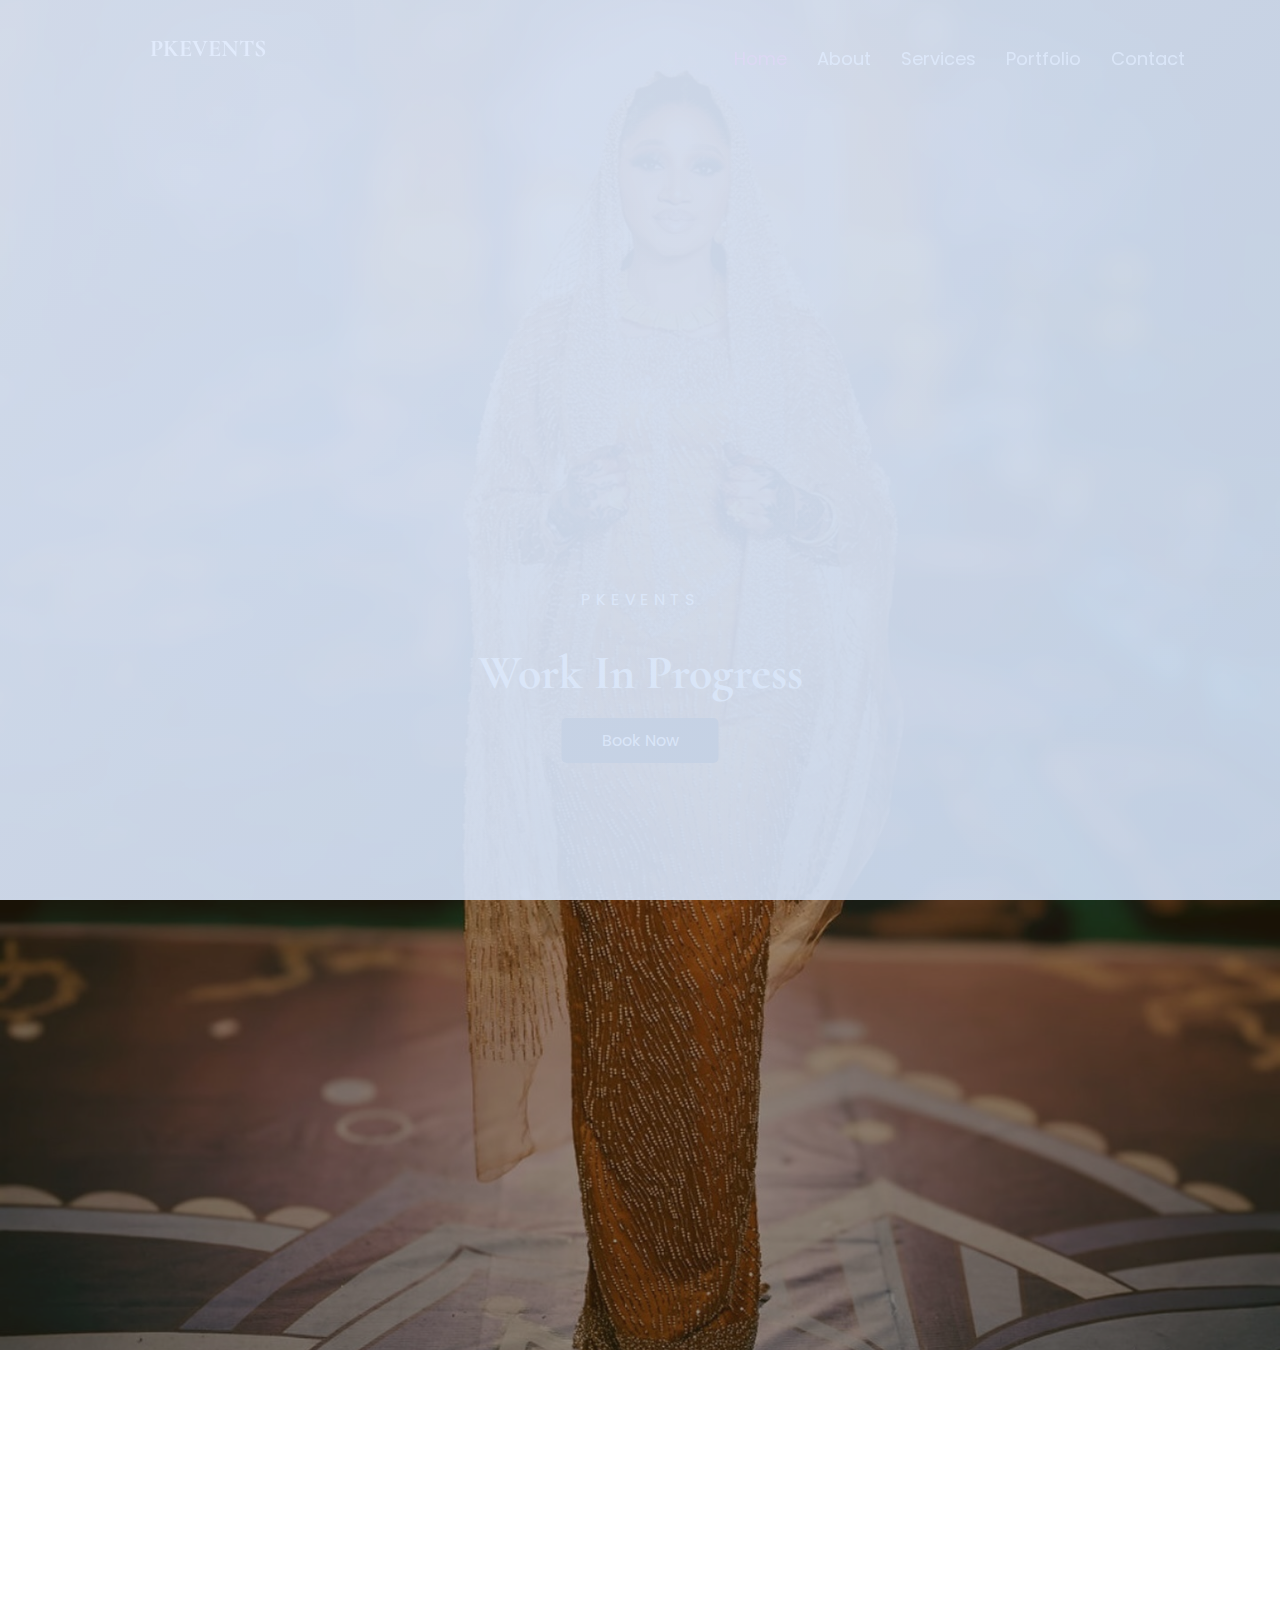
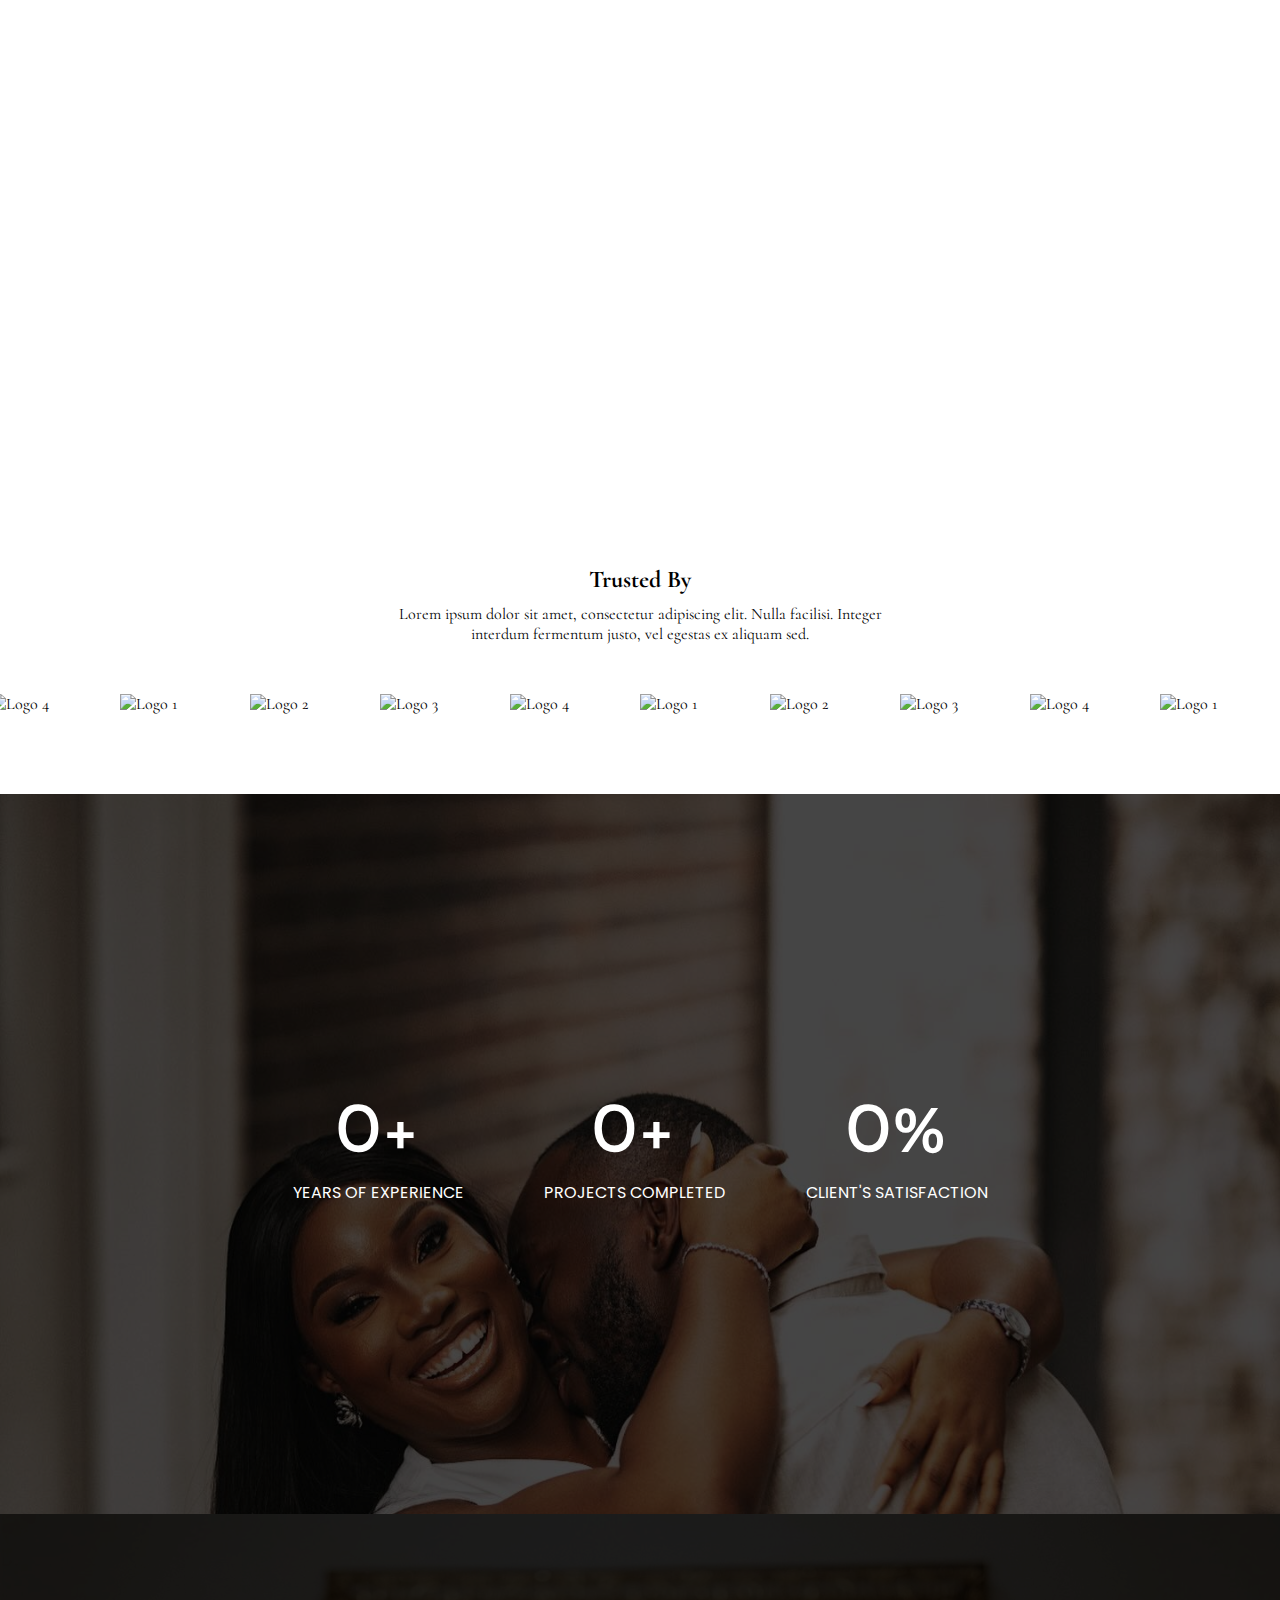
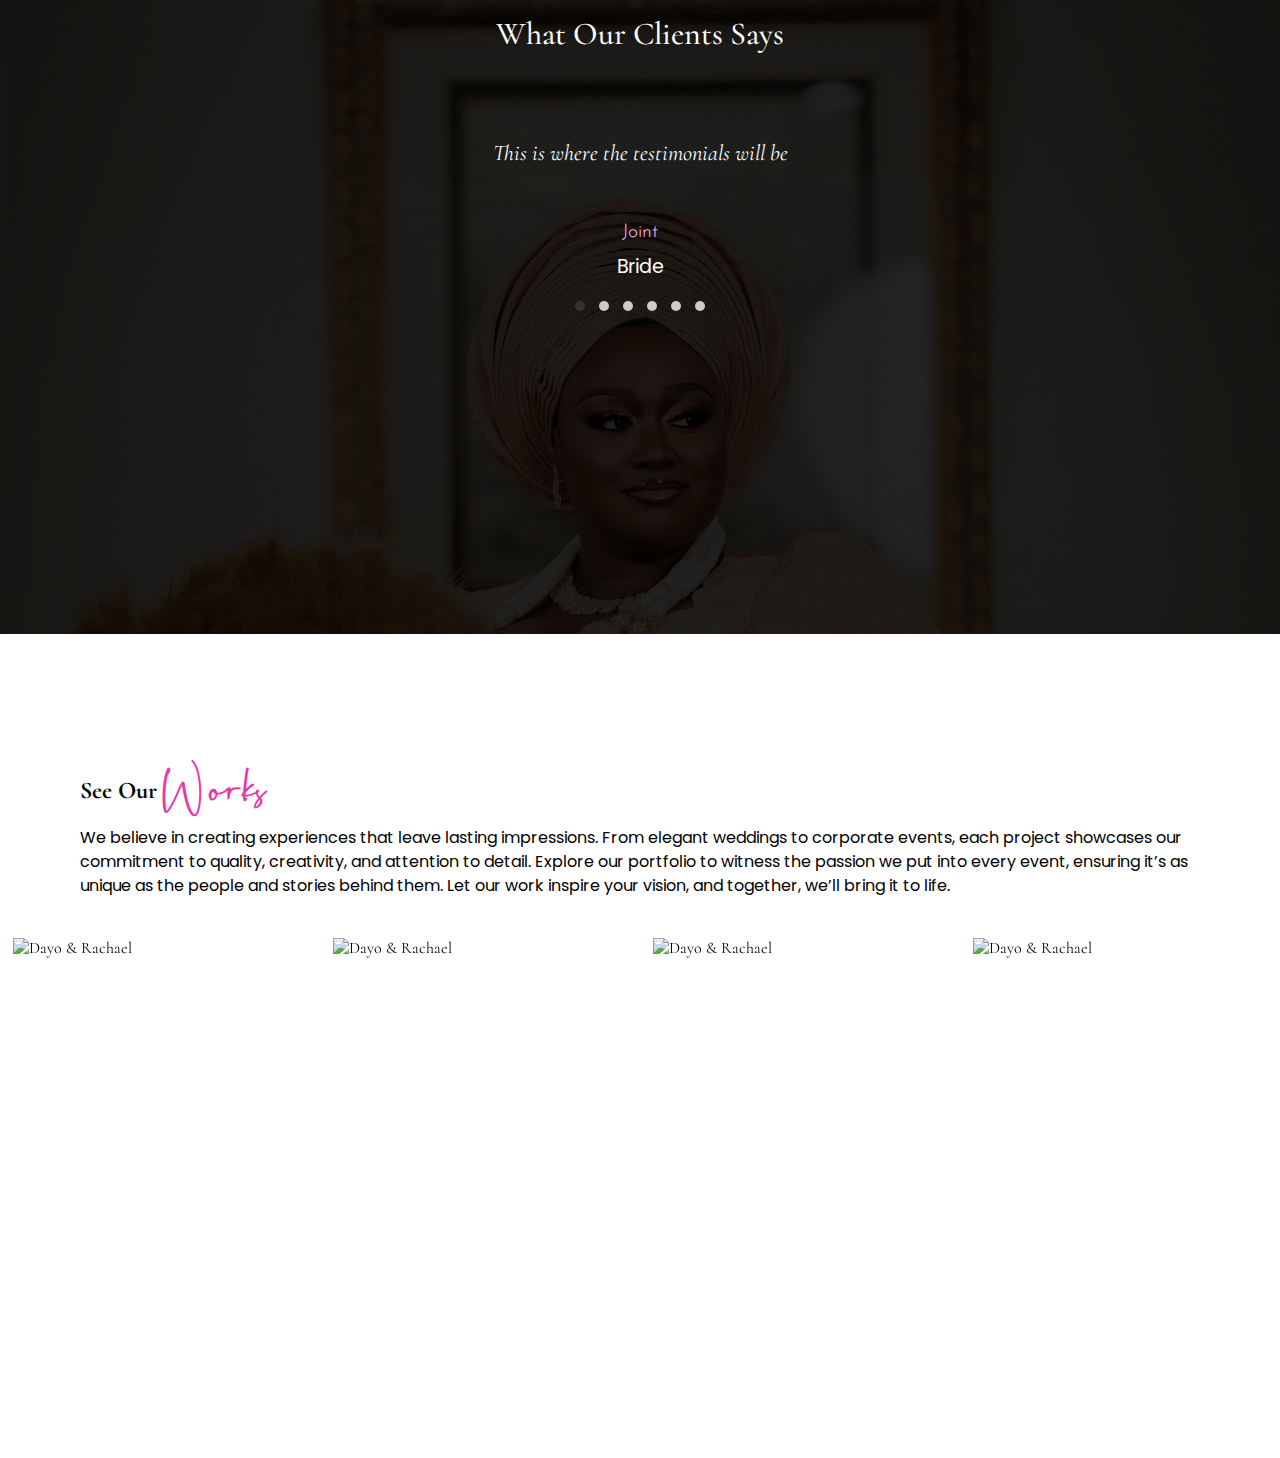
==== index.html @ 5f696a16 "first commit" ====
<!DOCTYPE html>
<html lang="en">
<head>
    <meta charset="UTF-8">
    <meta name="viewport" content="width=device-width, initial-scale=1.0">
    <title>PKEVENTS | CREATING YOUR DREAM EVENTS</title>
    <meta name="description" content="CREATING EXQUISITE EVENTS">


    <link rel="stylesheet" href="https://cdnjs.cloudflare.com/ajax/libs/OwlCarousel2/2.3.4/assets/owl.carousel.min.css" integrity="sha512-tS3S5qG0BlhnQROyJXvNjeEM4UpMXHrQfTGmbQ1gKmelCxlSEBUaxhRBj/EFTzpbP4RVSrpEikbmdJobCvhE3g==" crossorigin="anonymous" referrerpolicy="no-referrer" />
    <link rel="stylesheet" href="https://cdnjs.cloudflare.com/ajax/libs/OwlCarousel2/2.3.4/assets/owl.theme.default.min.css" integrity="sha512-sMXtMNL1zRzolHYKEujM2AqCLUR9F2C4/05cdbxjjLSRvMQIciEPCQZo++nk7go3BtSuK9kfa/s+a4f4i5pLkw==" crossorigin="anonymous" referrerpolicy="no-referrer" />


    <link rel="stylesheet" href="https://themify.me/wp-content/themes/themifyme/css/themify-icons.css">

    <!--==========FavIcon========-->
    <link rel="icon" type="image/x-icon" href="/image/logo.png">

    <!--============Google Fonts================-->

    <link rel="preconnect" href="https://fonts.googleapis.com">
    <link rel="preconnect" href="https://fonts.gstatic.com" crossorigin>

    <link href="https://fonts.googleapis.com/css2?family=Cormorant+Garamond:ital,wght@0,300;0,400;0,500;0,600;0,700;1,300;1,400;1,500;1,600;1,700&display=swap" rel="stylesheet">


    <link href="https://fonts.googleapis.com/css2?family=Raleway:ital,wght@0,100..900;1,100..900&display=swap" rel="stylesheet">

    
    
    <link href="https://fonts.googleapis.com/css2?family=Parisienne&display=swap" rel="stylesheet">
    <!--====================Font Awesome======================-->

    <link rel="stylesheet" href="https://cdnjs.cloudflare.com/ajax/libs/font-awesome/6.1.2/css/all.min.css" 
     integrity="sha512-1sCRPdkRXhBV2PBLUdRb4tMg1w2YPf37qatUFeS7zlBy7jJI8Lf4VHwWfZZfpXtYSLy85pkm9GaYVYMfw5BC1A=="
      crossorigin="anonymous" 
     referrerpolicy="no-referrer" />

     <link rel="stylesheet" href="path/to/font-awesome/css/font-awesome.min.css">

     <link rel="stylesheet" href="https://cdnjs.cloudflare.com/ajax/libs/font-awesome/6.0.0-beta3/css/all.min.css" integrity="sha384-k6RqeWeci5ZR/Lv4MR0sA0FfDOM63cbz6SMjf2PgxGRc5mWut8PjCoanOz3Di0A4" crossorigin="anonymous">

    <!--=====Cascading Style Sheet====-->

     <link rel="stylesheet" href="style.css">

     <link rel="stylesheet" href="css/themify-icons.css">
     <link rel="stylesheet" href="css/plugins.css" />
     <link rel="stylesheet" href="css/font-awesome.min.css">


     <!---------------------CSP--------------------->
     


     <!--=====Media Query====-->

     <link rel="stylesheet" href="mediaquery.css">

    <!--============ Boxicons ===============-->

    <link href='https://unpkg.com/boxicons@2.1.4/css/boxicons.min.css' rel='stylesheet'>
  
    <!------------AOS--------------->
  <link href="https://cdn.jsdelivr.net/npm/aos@2.3.4/dist/aos.css" rel="stylesheet">

  <!-------------------YOUTUBE POPUP---------------------------->


  <link rel="stylesheet" href="YouTubePopUp.css">




</head>
<body>

     <!-- Preloader -->
     <div class="preloader-bg"></div>
     <div id="preloader">
         <div id="preloader-status">
             <div class="preloader-position loader"> <span></span> </div>
         </div>
     </div>


    <header>
        <nav class="navbar">
            <div class="logo">
                <!-- <a href="index.html"><img src="image/logo.png"> -->
                <h4>PKEVENTS</h4></a>
            </div>
            <div class="menu-icon">
                <i class="ti-menu"></i>
            </div>
            <ul class="nav-menu">
                <li><a href="index.html" class="nav-link active">Home</a></li>
                <li><a href="about.html" class="nav-link">About</a></li>
                <li><a href="service.html" class="nav-link">Services</a></li>
                <li><a href="portfolio.html" class="nav-link">Portfolio</a></li>
                <li><a href="book.html" class="nav-link">Contact</a></li>
            </ul>
        </nav>
    </header>


    

    <section id="hero">

        <div class="hero">
            <div class="slide active" style="background-image: url('image/3.jpg');">
              <div class="overlay"></div>
              <div class="content">
                <p class="hero-paragraph fade-in">PKEVENTS</p>
                <h1 class="hero-heading fade-up">Work In Progress</h1>
                
                <a href="book.html" class="cta-button zoom-in">Book Now</a>
              </div>
            </div>
            <div class="slide" style="background-image: url('image/1.jpg');">
              <div class="overlay"></div>
              <div class="content">
                <p class="hero-paragraph fade-in">PKEVENTS</p>
                <h1 class="hero-heading fade-up">Under Development</h1>
                
                <a href="book.html" class="cta-button zoom-in">Book Now</a>
              </div>
            </div>
            <div class="slide" style="background-image: url('image/2.jpg');">
              <div class="overlay"></div>
              <div class="content">
                <p class="hero-paragraph fade-in">PKEVENTS</p>
                <h1 class="hero-heading fade-up">Under Development</h1>
                
                <a href="book.html" class="cta-button zoom-in">Book Now</a>
              </div>
            </div>
        </div>
          

    </section>



    <!-----------------------WELCOME---------------------------->


    <section id="wec">

        <div class="wec0">
            <div class="wec1">
                <h2 data-aos="fade-up">Greetings From <span>PkEvents</span></h2>
                <p data-aos="fade-up" data-aos-delay="200">PKEVENTS is a bespoke event management company in Abuja servicing all the States in Nigeria.
                    We offer a wide variety of services specifically designed to fit each type of event specific needs. We plan corporate events like conferences, business workshops, seminars etc. and social events like funerals, weddings, child dedication, bridal and baby shower, birthday, etc.
                    We offer full service planning, partial planning, and day/month of coordination, vendor outsourcing and management, bridal styling and accessories, and ushering service.
                    PKEVENTS is a brand that specializes in planning events that are classic, on schedule, and within our client's budget.</p>
            </div>
    
            <div class="wec-image">
                <img src="image/6.jpg" alt="image" data-aos="fade-up" data-aos-delay="300">
            </div>
        </div>
    </section>

    <section id="infy">
        
        <div class="infy2">

            <div class="infy3">
                <h2>Trusted By</h2>
                <p data-aos="zoom-in" data-aos-delay="200">Over the years, we've had the privilege of working with a diverse range of clients who trust us to deliver exceptional results.</p>
            </div>

            <div class="infy4" data-aos="zoom-in" data-aos-delay="300">
                <img src="image/logo1.png">
                <!-- <img src="image/logo2.png"> -->
                <img src="image/logo3.png">
                <img src="image/logo4.png">
            </div>


        </div>


    </section>


    <!--------------------INFINITE SCROLLING FOR DESKTOP------------------------->

    <section id="infinite">


        <div class="trust">
            <h2>Trusted By</h2>
            <p>Lorem ipsum dolor sit amet, consectetur adipiscing elit. Nulla facilisi. Integer interdum fermentum justo, vel egestas ex aliquam sed.</p>
            <!-- <p>Over the years, we've had the privilege of working with a diverse range of clients who trust us to deliver exceptional results.</p> -->
        </div>
    
        <div class="logo-container">
            <div class="logos">
              <img src="image/logo1.png" alt="Logo 1">
              <img src="image/logo2.png" alt="Logo 2">
              <img src="image/logo3.png" alt="Logo 3">
              <img src="image/logo4.png" alt="Logo 4">
              
              <!-- Duplicating the logos to create the infinite loop -->
              <img src="image/logo1.png" alt="Logo 1">
              <img src="image/logo2.png" alt="Logo 2">
              <img src="image/logo3.png" alt="Logo 3">
              <img src="image/logo4.png" alt="Logo 4">
    
    
              <img src="image/logo1.png" alt="Logo 1">
              <img src="image/logo2.png" alt="Logo 2">
              <img src="image/logo3.png" alt="Logo 3">
              <img src="image/logo4.png" alt="Logo 4">
    
              <img src="image/logo1.png" alt="Logo 1">
              <img src="image/logo2.png" alt="Logo 2">
              <img src="image/logo3.png" alt="Logo 3">
              <img src="image/logo4.png" alt="Logo 4">


              <img src="image/logo1.png" alt="Logo 1">
              <img src="image/logo2.png" alt="Logo 2">
              <img src="image/logo3.png" alt="Logo 3">
              <img src="image/logo4.png" alt="Logo 4">

              <img src="image/logo1.png" alt="Logo 1">
              <img src="image/logo2.png" alt="Logo 2">
              <img src="image/logo3.png" alt="Logo 3">
              <img src="image/logo4.png" alt="Logo 4">


              <img src="image/logo1.png" alt="Logo 1">
              <img src="image/logo2.png" alt="Logo 2">
              <img src="image/logo3.png" alt="Logo 3">
              <img src="image/logo4.png" alt="Logo 4">

              <img src="image/logo1.png" alt="Logo 1">
              <img src="image/logo2.png" alt="Logo 2">
              <img src="image/logo3.png" alt="Logo 3">
              <img src="image/logo4.png" alt="Logo 4">

              <img src="image/logo1.png" alt="Logo 1">
              <img src="image/logo2.png" alt="Logo 2">
              <img src="image/logo3.png" alt="Logo 3">
              <img src="image/logo4.png" alt="Logo 4">

              <img src="image/logo1.png" alt="Logo 1">
              <img src="image/logo2.png" alt="Logo 2">
              <img src="image/logo3.png" alt="Logo 3">
              <img src="image/logo4.png" alt="Logo 4">

              <img src="image/logo1.png" alt="Logo 1">
              <img src="image/logo2.png" alt="Logo 2">
              <img src="image/logo3.png" alt="Logo 3">
              <img src="image/logo4.png" alt="Logo 4">

              <img src="image/logo1.png" alt="Logo 1">
              <img src="image/logo2.png" alt="Logo 2">
              <img src="image/logo3.png" alt="Logo 3">
              <img src="image/logo4.png" alt="Logo 4">

              <img src="image/logo1.png" alt="Logo 1">
              <img src="image/logo2.png" alt="Logo 2">
              <img src="image/logo3.png" alt="Logo 3">
              <img src="image/logo4.png" alt="Logo 4">

              <img src="image/logo1.png" alt="Logo 1">
              <img src="image/logo2.png" alt="Logo 2">
              <img src="image/logo3.png" alt="Logo 3">
              <img src="image/logo4.png" alt="Logo 4">

              <img src="image/logo1.png" alt="Logo 1">
              <img src="image/logo2.png" alt="Logo 2">
              <img src="image/logo3.png" alt="Logo 3">
              <img src="image/logo4.png" alt="Logo 4">

              <img src="image/logo1.png" alt="Logo 1">
              <img src="image/logo2.png" alt="Logo 2">
              <img src="image/logo3.png" alt="Logo 3">
              <img src="image/logo4.png" alt="Logo 4">
            </div>
        </div>
    



    </section>
    <!------------------------------SATISFACTION-------------------------------------->

     <section id="satis">

        <div class="expt">
            
            <h1 data-aos="fade-up" data-aos-delay="100">We've earned a strong reputation for delivering excellence and reliability</h1>

            <div class="c-client">
                <div class="client-content">
                    <h3 id="client-count">0+</h3>
                    <p>YEARS OF EXPERIENCE</p>
                </div>
                <div class="client-content">
                    <h3 id="satisfaction-count">0+</h3>
                    <p>PROJECTS COMPLETED</p>
                </div>


                <div class="client-content">
                    <h3 id="satisfaction-coun">0%</h3>
                    <p>CLIENT'S SATISFACTION</p>
                </div>
            </div>
            
        </div>

    </section>


    <!--------------------------------OUR SERVICES------------------------------->

<!-- 
    <section id="svc" class="background-section">
        <div class="background-overlay"></div> 
        <div class="svc0">
    
            <div class="svc1">
                <div class="svc2">
                    <h2>Explore Our <span>Services</span></h2>
                </div>
                <p>At PKEVENTS, we’re all about making your event truly yours. Whether it's an intimate get-together or a big celebration, we focus on the details that matter to you. Our team works closely with you to bring your ideas to life, ensuring everything comes together just the way you imagined.</p>
            </div>
    
           
    
            <div class="sc">
    
                <div class="sc2" data-aos="fade-up" data-aos-delay="100">
                    <h2>Events Planning</h2>
                    <p>Our Event Planning service ensures your special occasions are seamless and unforgettable. From venue selection to decor and catering, we handle every detail with care. Let us bring your vision to life, so you can enjoy your event while we manage everything flawlessly.</p>
                    <div class="ruler"></div>
                    <a href="book.html"><button>Book Now</button></a>
                </div>



                <div class="sc2" data-aos="fade-up" data-aos-delay="200">
                    <h2>Wedding Co-ordination</h2>
                    <p>With our Wedding Coordination service, your big day will unfold effortlessly, just as you’ve envisioned it. From organizing timelines to managing vendors and ensuring every detail is in place, we take care of everything behind the scenes. You can simply enjoy the magic of your celebration, knowing we’re here to make it all run smoothly.</p>
                    <div class="ruler"></div>
                    <a href="book.html"><button>Book Now</button></a>
                </div>


                <div class="sc2" data-aos="fade-up" data-aos-delay="300">
                    <h2>Events Consultancy</h2>
                    <p>Our Events Consultancy service is designed to guide you through every step of planning with expert advice and creative solutions. Whether you need help refining your ideas or managing logistics, we offer personalized support to ensure your event reflects your vision perfectly. Let us handle the details while you focus on enjoying the journey.</p>
                    <div class="ruler"></div>
                    <a href="book.html"><button>Book Now</button></a>
                </div>



                <div class="sc2" data-aos="fade-up" data-aos-delay="400">
                    <h2>Co-operate Events</h2>
                    <p>Our Co-orporate Events service is tailored to deliver professional and memorable experiences. Whether it’s a conference, product launch, or company retreat, we manage everything from logistics to execution with precision. Let us help you create an event that not only impresses but also strengthens your brand and leaves a lasting impact on your audience.</p>
                    <div class="ruler"></div>
                    <a href="book.html"><button>Book Now</button></a>
                </div>
    
            </div>
    
        </div>
    </section> -->


    <!----------------------------------TESTIMONIA------------------------------------>

    <section id="testi">

        <div class="testimonial-section">
            <h2>What Our Clients Says</h2>
            <div class="testimonial-container">
                <div class="testimonial">
                    <p>This is where the testimonials will be</p>
                    <h4>Joint</h4>
                    <h5>Bride</h5>

                </div>
                <div class="testimonial">
                    <p>PkEvents Testimonial Will Be Here 22</p>
                    <h4>Forever</h4>
                    <h5>Bride</h5>
                </div>
                <div class="testimonial">
                    <p>PkEvents Testimonial Will Be Hereeeeeeeeeeeee </p>
                    <h4>Mr Ray</h4>
                    <h5>Client</h5>
                </div>
                <div class="testimonial">
                    <p>PkEvents Testimonial Will Be Here </p>
                    <h4>#TheDaniels</h4>
                    <h5>Bride</h5>
                </div>
                
            </div>
            <div class="testimonial-dots">
                <!-- Dots for navigation -->
                <span class="dot"></span>
                <span class="dot"></span>
                <span class="dot"></span>
                <span class="dot"></span>
                <span class="dot"></span>
                <span class="dot"></span>
            </div>
        </div>

    </section>


    <!------------------------SEE OUR WORK---------------------------->

    <div class="see-our-work">

        <div class="see-text">

            <h2>See Our <span style="font-family: custom, cursive; color: var(--purple);">Works</span></h2>
            <p style="font-family: var(--font-2); line-height: 1.5em; font-weight: 400; margin-bottom: 20px;">We believe in creating experiences that leave lasting impressions. From elegant weddings to corporate events, each project showcases our commitment to quality, creativity, and attention to detail. Explore our portfolio to witness the passion we put into every event, ensuring it’s as unique as the people and stories behind them. Let our work inspire your vision, and together, we’ll bring it to life.</p>

        </div>

        <div class="sow">

            <div class="work-card">
                <div class="work-card-inner">
                    <div class="work-card-front">
                        <img src="image/0.jpg" alt="Dayo & Rachael" />
                    </div>
                    <div class="work-card-back">
                        <h3>Faith & Victor</h3>
                        <p>Type: Wedding</p>
                        <p>Events Planner: PKEVENTS</p>
                        <a href="#">Click To View</a>
                    </div>
                </div>
            </div>
    
    
            <div class="work-card">
                <div class="work-card-inner">
                    <div class="work-card-front">
                        <img src="image/9.jpg" alt="Dayo & Rachael" />
                    </div>
                    <div class="work-card-back">
                        <h3>BRYAN AND SARAH</h3>
                        <p>Type: Coperate Event</p>
                        <p>Events Planner: PKEVENTS</p>
                        <a href="#">Click To View</a>
                    </div>
                </div>
            </div>
    
    
            <div class="work-card">
                <div class="work-card-inner">
                    <div class="work-card-front">
                        <img src="image/10.jpg" alt="Dayo & Rachael" />
                    </div>
                    <div class="work-card-back">
                        <h3>Seminar</h3>
                        <p>Type: Coperate Events</p>
                        <p>Events Planner: PKEVENTS</p>
                        <a href="#">Click To View</a>
                    </div>
                </div>
            </div>
    
    
    
            <div class="work-card">
                <div class="work-card-inner">
                    <div class="work-card-front">
                        <img src="image/11.jpg" alt="Dayo & Rachael" />
                    </div>
                    <div class="work-card-back">
                        <h3>Frank and Michael</h3>
                        <p>Type: Wedding</p>
                        <p>Events Planner: PKEVENTS</p>
                        <a href="#">Click To View</a>
                    </div>
                </div>
            </div>


        </div>
    </div>



    <!------------------------FOOOTER------------------>
    

    <!-- <footer class="footer-section">
        <div class="container">
            <div class="footer-cta pt-5 pb-5">
                <div class="row">
                    <div class="col-xl-4 col-md-4 mb-30">
                        <div class="single-cta">
                            <i class="fas fa-map-marker-alt"></i>
                            <div class="cta-text">
                                <h4>Find us</h4>
                                <span>16 Ibesikpo Street,Abuja, Nigeria.</span>
                            </div>
                        </div>
                    </div>
                    <div class="col-xl-4 col-md-4 mb-30">
                        <div class="single-cta">
                            <i class="fas fa-phone"></i>
                            <div class="cta-text">
                                <h4>Call us</h4>
                                <span>081 6075 4493</span>
                            </div>
                        </div>
                    </div>
                    <div class="col-xl-4 col-md-4 mb-30">
                        <div class="single-cta">
                            <i class="far fa-envelope-open"></i>
                            <div class="cta-text">
                                <h4>Mail us</h4>
                                <span>PKEVENTS10@gmail.com</span>
                            </div>
                        </div>
                    </div>
                </div>
            </div>
            <div class="footer-content pt-5 pb-5">
                <div class="row">
                    <div class="col-xl-4 col-lg-4 mb-50">
                        <div class="footer-widget">
                            <div class="footer-logo">
                                <a href="index.html"><img src="image/logo.png" class="img-fluid" alt="logo"></a>
                            </div>
                            <div class="footer-text">
                                <p>PKEVENTS is an event planning company located in the heart of Abuja, Our goal is to create a lasting and memorable experience for all events.</p>
                            </div>
                            <div class="footer-social-icon">
                                <span>Follow us</span>
                                <a href="https://web.facebook.com/eventzplug/about/?paipv=0&eav=AfYDmyXG3iDHaQCHQPQgJGpD9OFKwocmtVaE1_wZzXCqQkbcbUXfXtDyyXnaFEkW-II&_rdc=1&_rdr"><i class="fab fa-facebook-f facebook-bg"></i></a>
                                <a href="https://www.instagram.com/PKEVENTS/"><i class="fa-brands fa-instagram twitter-bg"></i></a>
                                
                            </div>
                        </div>
                    </div>
                    <div class="col-xl-4 col-lg-4 col-md-6 mb-30">
                        <div class="footer-widget">
                            <div class="footer-widget-heading">
                                <h3>Useful Links</h3>
                            </div>
                            <ul>
                                <li><a href="index.html">Home</a></li>
                                <li><a href="about.html">About</a></li>
                                <li><a href="service.html">Services</a></li>
                                <li><a href="portfolio.html">Portfolio</a></li>
                                <li><a href="book.html#contact">Contact</a></li>
                                <li><a href="book.html">Book Now</a></li>
                                
                            </ul>
                        </div>
                    </div>
                    <div class="col-xl-4 col-lg-4 col-md-6 mb-51">
                        <div class="footer-widget">
                            <div class="footer-widget-heading">
                                <h3>Subscribe</h3>
                            </div>
                            <div class="footer-text mb-25">
                                <p>Want to stay updated on events budget? Kindly signup</p>
                            </div>
                            <div class="subscribe-form">
                                <form id="subscribeForm">
                                    <input type="email" id="email" placeholder="Email Address" required>
                                    <button type="submit"><i class="fab fa-telegram-plane"></i></button>
                                </form>
                                <div id="successMessage" style="display:none; color: var(--lpurple); margin-top: 10px;">Thanks For Subscribing!</div>
                            </div>
                        </div>
                    </div>
                </div>
            </div>
        </div>
        <div class="copyright-area">
            <div class="container">
                <div class="row">
                    <div class="col-xl-6 col-lg-6 text-center text-lg-left">
                        <div class="copyright-text">
                            <p>Copyright &copy; 2018, All Right Reserved <a href="https://bezalelco.xyz">Bezalel Co</a></p>
                        </div>
                    </div>
                    
                </div>
            </div>
        </div>
    </footer>
     -->

    <!------------------------------JAVASCRIPT------------------------------->

    
    <script src="https://code.jquery.com/jquery-3.6.0.min.js"></script>
    <script src="https://cdnjs.cloudflare.com/ajax/libs/jquery/3.7.1/jquery.min.js" integrity="sha512-v2CJ7UaYy4JwqLDIrZUI/4hqeoQieOmAZNXBeQyjo21dadnwR+8ZaIJVT8EE2iyI61OV8e6M8PP2/4hpQINQ/g==" crossorigin="anonymous" referrerpolicy="no-referrer"></script>

    <script src="https://cdnjs.cloudflare.com/ajax/libs/OwlCarousel2/2.3.4/owl.carousel.min.js" integrity="sha512-bPs7Ae6pVvhOSiIcyUClR7/q2OAsRiovw4vAkX+zJbw3ShAeeqezq50RIIcIURq7Oa20rW2n2q+fyXBNcU9lrw==" crossorigin="anonymous" referrerpolicy="no-referrer"></script>
    

    
    
    <script src="script.js"></script>
    <script src="YouTubePopUp.js"></script>

    <script src="https://cdn.jsdelivr.net/npm/aos@2.3.4/dist/aos.js"></script>


    <script>
        AOS.init({
            duration: 1000,
            once: true,
        });
    </script>

    
</body>
</html>
---- style.css ----
@import url('https://fonts.googleapis.com/css2?family=Cormorant:ital,wght@0,300..700;1,300..700&display=swap');
@import url('https://fonts.googleapis.com/css2?family=Josefin+Sans:ital,wght@0,100..700;1,100..700&display=swap');
@import url('https://fonts.googleapis.com/css2?family=Poppins:ital,wght@0,100;0,200;0,300;0,400;0,500;0,600;0,700;0,800;0,900;1,100;1,200;1,300;1,400;1,500;1,600;1,700;1,800;1,900&display=swap');





@font-face {
    font-family: 'custom';
    src: url(font/Dantina.ttf) format('truetype');
}


/* @font-face {
    font-family: 'FontAwesome';
    src: url(font/fontawesome-webfont.eot?v=4.7.0);
    src: url(font/fontawesome-webfont.eot?#iefix&v=4.7.0) format('embedded-opentype'),url('../fonts/fontawesome-webfont.woff2?v=4.7.0') format('woff2'),url('../fonts/fontawesome-webfont.woff?v=4.7.0') format('woff'),url('../fonts/fontawesome-webfont.ttf?v=4.7.0') format('truetype'),url('../fonts/fontawesome-webfont.svg?v=4.7.0#fontawesomeregular') format('svg');
    font-weight: normal;
    font-style: normal
} */




*{
    margin: 0;
    padding: 0;
    box-sizing: border-box;
    font-family: "Cormorant", serif;
}


:root {
    --gold-color:#bd8e36;
    --yellow:#fac11a;
    --purple: #e937ab;
    --lightgold-color:#fdf9f2;
    --red-color: #e42826;
    --lpurple:#fdc0ff;
    --white-color: white;
    --fade-out:rgb(85, 85, 85);
    --dark-main-color:#160e0d;
    --font-1:"Cormorant", serif;
    --font-2: "Poppins", sans-serif;
    --font-3: "Josefin Sans", sans-serif;
    
}


/*==================LOADER===========*/

/* ======= New Modern Preloader ======= */
.preloader-bg,
#preloader {
    position: fixed;
    width: 100%;
    height: 100%;
    background: linear-gradient(135deg, #e0eafc, #cfdef3); /* Light gradient for subtle backdrop */
    z-index: 999999;
    display: flex;
    justify-content: center;
    align-items: center; /* Center loader */
}

.loader {
    position: relative;
    width: 80px;
    height: 80px;
    border: 3px solid transparent; /* Hollow center */
    border-top: 3px solid #3498db; /* Blue top for spin effect */
    border-right: 3px solid #e74c3c; /* Red right for dual color effect */
    border-radius: 50%;
    animation: rotate 1.2s linear infinite; /* Smooth spinning */
}

/* Pulsing effect around loader */
.loader::before {
    content: '';
    position: absolute;
    top: -20px;
    left: -20px;
    width: 120px;
    height: 120px;
    border: 2px solid rgba(52, 152, 219, 0.5); /* Pulsing outer ring */
    border-radius: 50%;
    opacity: 0;
    animation: pulse 1.5s ease-in-out infinite;
}

/* Rotation Animation */
@keyframes rotate {
    0% {
        transform: rotate(0deg);
    }
    100% {
        transform: rotate(360deg); /* Full clockwise rotation */
    }
}

/* Pulsing Animation */
@keyframes pulse {
    0% {
        opacity: 0;
        transform: scale(1);
    }
    50% {
        opacity: 1;
        transform: scale(1.2);
    }
    100% {
        opacity: 0;
        transform: scale(1.4); /* Fades out while growing */
    }
}





/* body {
  overflow: hidden;
} */

/*============HEADER===========*/


header {
    position: fixed;
    width: 100%;
    top: 0;
    z-index: 1000;
}

.navbar {
    display: flex;
    justify-content: space-between;
    align-items: center;
    padding: 15px 30px;
    background: transparent;
    transition: background 0.3s ease;
}

.logo img {
    height: 80px;
    position: relative;
    right: 30px;
}

.logo {
    display: flex;
    flex-direction: row;
    position: relative;
}

.logo h4 {
    position: absolute;
    left: 0px;
    top: -15px;
    font-size: 1.5em;
    color: var(--white-color);
}

.menu-icon {
    cursor: pointer;
    color: white;
    font-size: 24px;
}

.nav-menu {
    list-style: none;
    display: none;
    text-align: left;
    background: white;
    position: absolute;
    top: 100px;
    right: 0;
    width: 100%;
    padding: 20px;
    transition: 0.3s ease-in-out;
}

.nav-menu.open {
    display: flex;
    flex-direction: column;
}

.nav-menu li {
    position: relative;
}

.nav-link {
    color: black;
    text-decoration: none;
    font-size: 18px;
    padding: 10px 20px;
    display: block;
    transition: color 0.3s;
}

.nav-link.active {
    color: var(--purple);
}

.nav-link:hover {
    color: #ffcbfa;
}



/*----------------------STYLE FOR HERO----------*/



#hero {
    position: relative;
    height: 100vh;
    overflow: hidden;
}

.hero {
    position: relative;
    height: 100%;
    overflow: hidden;
}

.slide {
    position: absolute;
    top: 0;
    left: 0;
    width: 100%;
    height: 100%;
    background-size: cover;
    background-position: center;
    opacity: 1;
    transition: opacity 0.7s ease-in-out;
}

.slide.active {
    z-index: 2;
}

.slide.previous {
    z-index: 1;
}

.slide.sliding-down {
    animation: slideRight 0.7s ease-in-out;
}

.overlay {
    position: absolute;
    top: 0;
    left: 0;
    width: 100%;
    height: 100%;
    background-color: rgba(50, 35, 12, 0.5);
}

.content {
    position: absolute;
    top: 50%;
    left: 50%;
    transform: translate(-50%, -50%);
    text-align: center;
    color: white;
    z-index: 3;
    opacity: 1;
    transition: opacity 0.5s ease-in-out;
}

.content a {
  font-family: var(--font-2);
}

.hero-heading {
    font-size: 3rem;
    margin-bottom: 1rem;
    opacity: 0;
    transform: translateY(20px);
    transition: opacity 0.5s ease, transform 0.5s ease;
}

 .hero-paragraph {
    font-size: 1rem;
    margin-bottom: 2rem;
    opacity: 0;
    transition: opacity 0.5s ease;
    font-family: var(--font-2);
    letter-spacing: 0.31em;
}


.cta-button {
    display: inline-block;
    padding: 10px 40px;
    background-color: var(--dark-main-color);
    color: white;
    text-decoration: none;
    border-radius: 5px;
    border: none;
    font-size: 1rem;
    opacity: 0;
    transform: scale(0.8);
    transition: opacity 0.5s ease, transform 0.5s ease;
}

@keyframes slideRight {
    from {
        transform: translateX(-100%);
    }
    to {
        transform: translateX(0);
    }
}

.fade-up {
    opacity: 1;
    transform: translateX(0);
}

.fade-in {
    opacity: 1;
}

.zoom-in {
    opacity: 1;
    transform: scale(1);
}


/* Hide the content when slide is not active */
.slide:not(.active) .content {
opacity: 0;
transform: translateX(20px);
}

.slide.active .content {
opacity: 1;
}



/*-----------------WELCOME---------*/

#wec {
    margin-top: 80px;
    margin-bottom: 50px;
    justify-content: center;
    text-align: center;
    overflow: hidden;
  }
  
  .wec0 {
    display: flex;
    flex-direction: column;
    padding-left: 20px;
    padding-right: 20px;
  }
  
  .wec1 h2 {
    margin-bottom: 30px;
    font-size: 1.7em;
    font-weight: 500;
    color: #160e0d;
  }
  
  .wec1 h2 span {
    font-family: custom, cursive;
    color: var(--purple);
  }
  
  .wec1 p {
    line-height: 1.8em;
    font-size: 0.9em;
    font-weight: 300;
    font-family: var(--font-2);
    margin-bottom: 30px;
  }
  
  .wec-image {
    width: 100%;
    height: 40vh;
  }
  
  .wec-image img {
    width: 100%;
  }


  /*==================INFY FOR MOBILE=========*/

  #infy {
    display: flex;
    margin-top: 100px;
    align-items: center;
    align-content: center;
    overflow: hidden;
    justify-content: center;
    text-align: center;
  }

  .infy4 {
    display: grid;
    grid-template-columns: repeat(3, 1fr);
    height: auto;
    justify-content: center;
    align-items: center;
    gap: 40px;
    align-content: center;
    justify-items: center;
    padding-left: 20px;
    padding-right: 20px;
    
  }

  .infy4 img {
    width: 80px;
    height: auto;
  }

  .infy3 h2 {
    font-size: 2em;
    margin-bottom: 30px;
    font-weight: 900;
  }

  .infy2 {
    padding-left: 25px;
    padding-right: 25px;
  }

  .infy3 p {
    font-family: var(--font-2);
    line-height: 30px;
    margin-bottom: 30px;
    padding-left: 10px;
    padding-right: 10px;
  }


  




  /*---------------------INFINITE SCROLLING DESKTOP-----------*/



  #infinite {
    display: none;
  }

  
.logo-container {
    width: 100%;
    overflow: hidden;
    display: flex;
    justify-content: center;
    align-items: center;
    /* background-color: #f8f8f8; */
  }
  
 
  .logos {
    display: flex;
    justify-content: flex-start;
    align-items: center;
    animation: scroll-left 20s linear infinite;
  }
  
  .logos img {
    width: 100px;
    height: auto;
    margin-right: 30px;
  }
  
  /* Keyframes for the scrolling effect */
  @keyframes scroll-left {
    0% {
      transform: translateX(0);
    }
    100% {
      transform: translateX(-50%);
    }
  }
  



  /*-------------------SATISFACTION-----------------*/


#satis {
    background-image: url(image/8.jpg);
    width: 100%;
    background-size: cover;
    background-repeat: no-repeat;
    object-fit: cover;
    overflow: hidden;
    height: 100vh;
    background-color: #080808bd;
    background-blend-mode: overlay;
    opacity: 1;
    margin-top: 80px;
    display: flex;
    flex-direction: column;
    
}


.expt {
    padding-left: 25px;
    padding-right: 25px;
    margin-top: 70px;
    display: flex;
    flex-direction: column;
    text-align: center;
    gap: 40px;
}

.expt h6 {
    color: var(--gold-color);
    font-size: 1em;
    font-weight: 500;
}

.expt h1 {
    font-family: var(--font-2);
    color: var(--white-color);
    font-size: 1.4em;
    font-weight: 500;
}

.expt span {
    color: var(--gold-color);
    font-family: var(--font-2);
    text-decoration: underline;
}


.client-content h3 {
    margin-bottom: 10px;
    color: var(--white-color);
    font-size: 4em;
    font-weight: 400;
    font-family: var(--font-3);
}

.client-content p {
    color: var(--white-color);
    margin-bottom: 20px;
    font-family: var(--font-2);
}

.c-client {
    margin-top: 40px;
}


/* ======STYLE FOR SERVICES RENDERED======= */


/* #svc {
    margin-top: 90px;
    overflow: hidden;
    background-image: url(image/2.jpg);
    height: auto;
    opacity: 0;
    position: relative;
    
    
}



.svc0 {
    padding-left: 25px;
    padding-right: 25px;
    z-index: 1;
    position: relative;
} */


.background-section {
    position: relative;
    height: auto; /* Adjust height as needed */
    background-image: url(image/2.jpg); /* Set your background image */
    background-size: cover;
    background-position: center;
    display: flex;
    justify-content: center;
    align-items: center;
    
}

.background-overlay {
    position: absolute;
    top: 0;
    left: 0;
    right: 0;
    bottom: 0;
    background-color: rgba(255, 255, 255, 0.719); /* Adjust the opacity and color here */
    z-index: 1; /* Ensure it sits between the background and content */
}

.svc0 {
    position: relative;
    z-index: 2; /* Ensures content is above the overlay */
    color: var(--dark-main-color); /* Style the content */
    padding: 20px;
    text-align: center;
}

.svc1 {
    display: flex;
    flex-direction: column;
    gap: 30px;
    text-align: center;
}

.svc2 h5 {
    font-family: var(--font-1);
    color: var(--purple);
    margin-bottom: 15px;
    font-weight: 500;
    
}

.svc2 h2 {
    font-weight: bold;
    font-size: 1.9em;
    font-family: var(--font-1);
    color: var(--purplecolor);

}

.svc2 span {
    font-family: custom, cursive;
    position: relative;
    /* bottom: 25px; */
    color: var(--purple);
}

.svc1 p {
    line-height: 30px;
    margin-bottom: 40px;
    color: var(--dark-main-color);
    font-family: var(--font-2);
}

.sc {
    display: flex;
    flex-direction: column;
    gap: 20px;
    margin-bottom: 30px;
}

.sc2 {
    background-color: white;
    text-align: left;
    padding-top: 20px;
    padding-bottom: 20px;
    padding-left: 20px;
    padding-right: 20px;
    margin-left: 10px;
    margin-right: 10px;
    margin-bottom: 20px;
}

.sc2 h2 {
    margin-bottom: 20px;
    color: var(--purple);
}

.sc2 p {
    color: var(--dark-main-color);
    line-height: 1.5em;
}


.sc2 button {
    border: none;
    background-color: var(--purple);
    padding: 15px 30px;
    color: var(--white-color);
    font-size: 1em;
}





.ruler {
    margin-bottom: 20px;
    margin-top: 20px;
    height: 1px;
    background-color: var(--dark-main-color);
}



/*============================TESTIMONIAL SECTION==============================*/


#testi {
    background-image: url(image/5.jpg);
    width: 100%;
    background-size: cover;
    background-repeat: no-repeat;
    object-fit: cover;
    overflow: hidden;
    height: 80vh;
    background-color: #080808e8;
    background-blend-mode: overlay;
    opacity: 1;
    margin-top: 0px;
    /* display: flex;
    flex-direction: column; */
    
}


.testimonial-section {
    position: relative;
    overflow: hidden;
    width: 100%;
    color: var(--white-color);
    text-align: center;
    margin-top: 100px;
    
}

.testimonial-section h2 {
    margin-bottom: 80px;
    padding-left: 25px;
    padding-right: 25px;
    font-weight: 500;
}

.testimonial-section i {
    font-style: normal;
    text-decoration: underline;
    color: var(--lpurple);
}

.testimonial-container {
    display: flex;
    transition: transform 0.5s ease-in-out;
    
}

.testimonial {
    min-width: 100%;
    box-sizing: border-box;
    padding-left: 25px;
    padding-right: 25px;
}

.testimonial p {
    font-style: italic;
    font-weight: 400;
    line-height: 1.8em;
    margin-bottom: 50px;
}

.testimonial h4 {
    font-family: var(--font-3);
    font-weight: 300;
    font-size: 1.2em;
    margin-bottom: 10px;
    color: var(--lpurple);
}

.testimonial h5 {
    font-family: var(--font-2);
    font-weight: 400;
    font-size: 0.9em;
}

.testimonial-dots {
    display: none; /* Hidden on mobile */
    position: absolute;
    bottom: 10px;
    width: 100%;
    text-align: center;
}

.dot {
    display: inline-block;
    width: 10px;
    height: 10px;
    margin: 5px;
    background-color: #ccc;
    border-radius: 50%;
    cursor: pointer;
}

.dot.active {
    background-color: #333; /* Active dot color */
}



/*=================SEE OUR WORK===============*/



.see-our-work {
    display: flex;
    justify-content: center;
    align-items: center;
    flex-wrap: wrap;
    gap: 20px; 
    padding: 20px;
    margin-bottom: 50px;
    overflow: hidden;
}

.sow {
    display: flex;
    flex-direction: column;
    gap: 20px;

}

.work-card {
    padding-left: 20px;
    padding-right: 20px;
    perspective: 1000px; /* Creates 3D space for flip effect */
}

.work-card-inner {
    position: relative;
    width: 340px; 
    height: 400px; 
    transform-style: preserve-3d;
    transition: transform 0.6s ease-in-out;
}

.work-card:hover .work-card-inner {
    transform: rotateY(180deg); /* Rotate on hover */
}

/* Front of the card */
.work-card-front,
.work-card-back {
    position: absolute;
    width: 100%;
    height: 100%;
    backface-visibility: hidden; /* Hides the back when the front is visible */
    border-radius: 0px;
    overflow: hidden;
}

.work-card-front img {
    width: 100%;
    height: 100%;
    object-fit: cover; 
    border-radius: 0px; 
}

/* Back of the card */
.work-card-back {
    background-color: var(--purple); 
    color: white;
    display: flex;
    flex-direction: column;
    justify-content: center;
    align-items: center;
    transform: rotateY(180deg); 
    padding: 20px;
}

.work-card-back h3,
.work-card-back p,
.work-card-back a {
    margin-bottom: 20px; /* Space between each content block */
}

.work-card-back a {
    text-decoration: none;
    background-color: var(--white-color);
    padding: 10px 20px;
    border-radius: 5px;
    color: var(--purple);
    font-weight: bold;
    transition: background-color 0.3s ease;
}

.work-card-back h3 {
    font-family: custom, cursive;
}

.work-card-back p {
    font-size: 1.2em;
    font-family: var(--font-2);
}

.work-card-back a:hover {
    background-color: #d1c4e9; /* Hover effect for the link */
}

.see-text {
    padding-left: 10px;
    margin-top: 50px;
    padding-right: 10px;
}



/*-=====================FOOTER==============*/


ul {
    margin: 0px;
    padding: 0px;
}
.footer-section {
  background: var(--dark-main-color);
  position: relative;
}
.footer-cta {
  border-bottom: 1px solid #373636;
  padding-top: 30px;
  padding-left: 30px;
  padding-right: 30px;
}
.single-cta i {
  color: var(--purple);
  font-size: 30px;
  float: left;
  margin-top: 8px;
}
.cta-text {
  padding-left: 15px;
  display: inline-block;
}
.cta-text h4 {
  color: #fff;
  font-size: 20px;
  font-weight: 600;
  margin-bottom: 2px;
}
.cta-text span {
  color: var(--white-color);
  font-size: 15px;
}
.footer-content {
  position: relative;
  z-index: 2;
  padding-left: 30px;
  padding-right: 30px;
}
.footer-pattern img {
  position: absolute;
  top: 0;
  left: 0;
  height: 330px;
  background-size: cover;
  background-position: 100% 100%;
}
.footer-logo {
  margin-bottom: 0px;
  position: relative;
  left: -55px;
}
.footer-logo img {
    max-width: 200px;
    
}
.footer-text p {
  margin-bottom: 14px;
  font-size: 0.8em;
    color: var(--white-color);
    font-family: var(--font-2);
    font-weight: 400;
  line-height: 28px;
}
.footer-social-icon span {
  color: #fff;
  display: block;
  font-size: 20px;
  font-weight: 700;
  font-family: 'Poppins', sans-serif;
  margin-bottom: 20px;
}
.footer-social-icon a {
  color: #fff;
  font-size: 16px;
  margin-right: 15px;
}
.footer-social-icon i {
  height: 40px;
  width: 40px;
  text-align: center;
  line-height: 38px;
  border-radius: 50%;
}
.facebook-bg{
  background: #3B5998;
}
.twitter-bg{
  background: #55ACEE;
}
.google-bg{
  background: #DD4B39;
}
.footer-widget-heading h3 {
  color: #fff;
  font-size: 20px;
  font-weight: 600;
  margin-bottom: 40px;
  position: relative;
}
.footer-widget-heading h3::before {
  content: "";
  position: absolute;
  left: 0;
  bottom: -15px;
  height: 2px;
  width: 50px;
  background: var(--purple);
}
.footer-widget ul li {
  display: inline-block;
  float: left;
  width: 50%;
  margin-bottom: 12px;
}
.footer-widget ul li a:hover{
  color: var(--purple);
}
.footer-widget ul li a {
  color: var(--lpurple);
  text-transform: capitalize;
}
.subscribe-form {
  position: relative;
  overflow: hidden;
}
.subscribe-form input {
  width: 100%;
  padding: 14px 28px;
  background: #2E2E2E;
  border: 1px solid #2E2E2E;
  color: #fff;
}
.subscribe-form button {
    position: absolute;
    right: 0;
    background: var(--purple);
    padding: 13px 20px;
    border: 1px solid var(--purple);
    top: 0;
}
.subscribe-form button i {
  color: #fff;
  font-size: 22px;
  transform: rotate(-6deg);
}
.copyright-area{
  background: var(--dark-main-color);
  padding: 25px 0;
  padding-left: 30px;
}
.copyright-text p {
  margin: 0;
  font-size: 14px;
  color: var(--lpurple);
}
.copyright-text p a{
  color: var(--white-color);
}
.footer-menu li {
  display: inline-block;
  margin-left: 20px;
}
.footer-menu li:hover a{
  color: var(--purple);
}
.footer-menu li a {
  font-size: 14px;
  color: var(--lpurple);
}

.row {
    display: flex;
    flex-direction: column;
    gap: 20px;
    margin-bottom: 20px;
}
---- css/themify-icons.css ----
@font-face {
	font-family: 'themify';
	src:url('../fonts/themify.eot?-fvbane');
	src:url('../fonts/themify.eot?#iefix-fvbane') format('embedded-opentype'),
		url('../fonts/themify.woff?-fvbane') format('woff'),
		url('../fonts/themify.ttf?-fvbane') format('truetype'),
		url('../fonts/themify.svg?-fvbane#themify') format('svg');
	font-weight: normal;
	font-style: normal;
}

[class^="ti-"], [class*=" ti-"] {
	font-family: 'themify';
	speak: none;
	font-style: normal;
	font-weight: normal;
	font-variant: normal;
	text-transform: none;
	line-height: 1;

	/* Better Font Rendering =========== */
	-webkit-font-smoothing: antialiased;
	-moz-osx-font-smoothing: grayscale;
}

.ti-wand:before {
	content: "\e600";
}
.ti-volume:before {
	content: "\e601";
}
.ti-user:before {
	content: "\e602";
}
.ti-unlock:before {
	content: "\e603";
}
.ti-unlink:before {
	content: "\e604";
}
.ti-trash:before {
	content: "\e605";
}
.ti-thought:before {
	content: "\e606";
}
.ti-target:before {
	content: "\e607";
}
.ti-tag:before {
	content: "\e608";
}
.ti-tablet:before {
	content: "\e609";
}
.ti-star:before {
	content: "\e60a";
}
.ti-spray:before {
	content: "\e60b";
}
.ti-signal:before {
	content: "\e60c";
}
.ti-shopping-cart:before {
	content: "\e60d";
}
.ti-shopping-cart-full:before {
	content: "\e60e";
}
.ti-settings:before {
	content: "\e60f";
}
.ti-search:before {
	content: "\e610";
}
.ti-zoom-in:before {
	content: "\e611";
}
.ti-zoom-out:before {
	content: "\e612";
}
.ti-cut:before {
	content: "\e613";
}
.ti-ruler:before {
	content: "\e614";
}
.ti-ruler-pencil:before {
	content: "\e615";
}
.ti-ruler-alt:before {
	content: "\e616";
}
.ti-bookmark:before {
	content: "\e617";
}
.ti-bookmark-alt:before {
	content: "\e618";
}
.ti-reload:before {
	content: "\e619";
}
.ti-plus:before {
	content: "\e61a";
}
.ti-pin:before {
	content: "\e61b";
}
.ti-pencil:before {
	content: "\e61c";
}
.ti-pencil-alt:before {
	content: "\e61d";
}
.ti-paint-roller:before {
	content: "\e61e";
}
.ti-paint-bucket:before {
	content: "\e61f";
}
.ti-na:before {
	content: "\e620";
}
.ti-mobile:before {
	content: "\e621";
}
.ti-minus:before {
	content: "\e622";
}
.ti-medall:before {
	content: "\e623";
}
.ti-medall-alt:before {
	content: "\e624";
}
.ti-marker:before {
	content: "\e625";
}
.ti-marker-alt:before {
	content: "\e626";
}
.ti-arrow-up:before {
	content: "\e627";
}
.ti-arrow-right:before {
	content: "\e628";
}
.ti-arrow-left:before {
	content: "\e629";
}
.ti-arrow-down:before {
	content: "\e62a";
}
.ti-lock:before {
	content: "\e62b";
}
.ti-location-arrow:before {
	content: "\e62c";
}
.ti-link:before {
	content: "\e62d";
}
.ti-layout:before {
	content: "\e62e";
}
.ti-layers:before {
	content: "\e62f";
}
.ti-layers-alt:before {
	content: "\e630";
}
.ti-key:before {
	content: "\e631";
}
.ti-import:before {
	content: "\e632";
}
.ti-image:before {
	content: "\e633";
}
.ti-heart:before {
	content: "\e634";
}
.ti-heart-broken:before {
	content: "\e635";
}
.ti-hand-stop:before {
	content: "\e636";
}
.ti-hand-open:before {
	content: "\e637";
}
.ti-hand-drag:before {
	content: "\e638";
}
.ti-folder:before {
	content: "\e639";
}
.ti-flag:before {
	content: "\e63a";
}
.ti-flag-alt:before {
	content: "\e63b";
}
.ti-flag-alt-2:before {
	content: "\e63c";
}
.ti-eye:before {
	content: "\e63d";
}
.ti-export:before {
	content: "\e63e";
}
.ti-exchange-vertical:before {
	content: "\e63f";
}
.ti-desktop:before {
	content: "\e640";
}
.ti-cup:before {
	content: "\e641";
}
.ti-crown:before {
	content: "\e642";
}
.ti-comments:before {
	content: "\e643";
}
.ti-comment:before {
	content: "\e644";
}
.ti-comment-alt:before {
	content: "\e645";
}
.ti-close:before {
	content: "\e646";
}
.ti-clip:before {
	content: "\e647";
}
.ti-angle-up:before {
	content: "\e648";
}
.ti-angle-right:before {
	content: "\e649";
}
.ti-angle-left:before {
	content: "\e64a";
}
.ti-angle-down:before {
	content: "\e64b";
}
.ti-check:before {
	content: "\e64c";
}
.ti-check-box:before {
	content: "\e64d";
}
.ti-camera:before {
	content: "\e64e";
}
.ti-announcement:before {
	content: "\e64f";
}
.ti-brush:before {
	content: "\e650";
}
.ti-briefcase:before {
	content: "\e651";
}
.ti-bolt:before {
	content: "\e652";
}
.ti-bolt-alt:before {
	content: "\e653";
}
.ti-blackboard:before {
	content: "\e654";
}
.ti-bag:before {
	content: "\e655";
}
.ti-move:before {
	content: "\e656";
}
.ti-arrows-vertical:before {
	content: "\e657";
}
.ti-arrows-horizontal:before {
	content: "\e658";
}
.ti-fullscreen:before {
	content: "\e659";
}
.ti-arrow-top-right:before {
	content: "\e65a";
}
.ti-arrow-top-left:before {
	content: "\e65b";
}
.ti-arrow-circle-up:before {
	content: "\e65c";
}
.ti-arrow-circle-right:before {
	content: "\e65d";
}
.ti-arrow-circle-left:before {
	content: "\e65e";
}
.ti-arrow-circle-down:before {
	content: "\e65f";
}
.ti-angle-double-up:before {
	content: "\e660";
}
.ti-angle-double-right:before {
	content: "\e661";
}
.ti-angle-double-left:before {
	content: "\e662";
}
.ti-angle-double-down:before {
	content: "\e663";
}
.ti-zip:before {
	content: "\e664";
}
.ti-world:before {
	content: "\e665";
}
.ti-wheelchair:before {
	content: "\e666";
}
.ti-view-list:before {
	content: "\e667";
}
.ti-view-list-alt:before {
	content: "\e668";
}
.ti-view-grid:before {
	content: "\e669";
}
.ti-uppercase:before {
	content: "\e66a";
}
.ti-upload:before {
	content: "\e66b";
}
.ti-underline:before {
	content: "\e66c";
}
.ti-truck:before {
	content: "\e66d";
}
.ti-timer:before {
	content: "\e66e";
}
.ti-ticket:before {
	content: "\e66f";
}
.ti-thumb-up:before {
	content: "\e670";
}
.ti-thumb-down:before {
	content: "\e671";
}
.ti-text:before {
	content: "\e672";
}
.ti-stats-up:before {
	content: "\e673";
}
.ti-stats-down:before {
	content: "\e674";
}
.ti-split-v:before {
	content: "\e675";
}
.ti-split-h:before {
	content: "\e676";
}
.ti-smallcap:before {
	content: "\e677";
}
.ti-shine:before {
	content: "\e678";
}
.ti-shift-right:before {
	content: "\e679";
}
.ti-shift-left:before {
	content: "\e67a";
}
.ti-shield:before {
	content: "\e67b";
}
.ti-notepad:before {
	content: "\e67c";
}
.ti-server:before {
	content: "\e67d";
}
.ti-quote-right:before {
	content: "\e67e";
}
.ti-quote-left:before {
	content: "\e67f";
}
.ti-pulse:before {
	content: "\e680";
}
.ti-printer:before {
	content: "\e681";
}
.ti-power-off:before {
	content: "\e682";
}
.ti-plug:before {
	content: "\e683";
}
.ti-pie-chart:before {
	content: "\e684";
}
.ti-paragraph:before {
	content: "\e685";
}
.ti-panel:before {
	content: "\e686";
}
.ti-package:before {
	content: "\e687";
}
.ti-music:before {
	content: "\e688";
}
.ti-music-alt:before {
	content: "\e689";
}
.ti-mouse:before {
	content: "\e68a";
}
.ti-mouse-alt:before {
	content: "\e68b";
}
.ti-money:before {
	content: "\e68c";
}
.ti-microphone:before {
	content: "\e68d";
}
.ti-menu:before {
	content: "\e68e";
}
.ti-menu-alt:before {
	content: "\e68f";
}
.ti-map:before {
	content: "\e690";
}
.ti-map-alt:before {
	content: "\e691";
}
.ti-loop:before {
	content: "\e692";
}
.ti-location-pin:before {
	content: "\e693";
}
.ti-list:before {
	content: "\e694";
}
.ti-light-bulb:before {
	content: "\e695";
}
.ti-Italic:before {
	content: "\e696";
}
.ti-info:before {
	content: "\e697";
}
.ti-infinite:before {
	content: "\e698";
}
.ti-id-badge:before {
	content: "\e699";
}
.ti-hummer:before {
	content: "\e69a";
}
.ti-home:before {
	content: "\e69b";
}
.ti-help:before {
	content: "\e69c";
}
.ti-headphone:before {
	content: "\e69d";
}
.ti-harddrives:before {
	content: "\e69e";
}
.ti-harddrive:before {
	content: "\e69f";
}
.ti-gift:before {
	content: "\e6a0";
}
.ti-game:before {
	content: "\e6a1";
}
.ti-filter:before {
	content: "\e6a2";
}
.ti-files:before {
	content: "\e6a3";
}
.ti-file:before {
	content: "\e6a4";
}
.ti-eraser:before {
	content: "\e6a5";
}
.ti-envelope:before {
	content: "\e6a6";
}
.ti-download:before {
	content: "\e6a7";
}
.ti-direction:before {
	content: "\e6a8";
}
.ti-direction-alt:before {
	content: "\e6a9";
}
.ti-dashboard:before {
	content: "\e6aa";
}
.ti-control-stop:before {
	content: "\e6ab";
}
.ti-control-shuffle:before {
	content: "\e6ac";
}
.ti-control-play:before {
	content: "\e6ad";
}
.ti-control-pause:before {
	content: "\e6ae";
}
.ti-control-forward:before {
	content: "\e6af";
}
.ti-control-backward:before {
	content: "\e6b0";
}
.ti-cloud:before {
	content: "\e6b1";
}
.ti-cloud-up:before {
	content: "\e6b2";
}
.ti-cloud-down:before {
	content: "\e6b3";
}
.ti-clipboard:before {
	content: "\e6b4";
}
.ti-car:before {
	content: "\e6b5";
}
.ti-calendar:before {
	content: "\e6b6";
}
.ti-book:before {
	content: "\e6b7";
}
.ti-bell:before {
	content: "\e6b8";
}
.ti-basketball:before {
	content: "\e6b9";
}
.ti-bar-chart:before {
	content: "\e6ba";
}
.ti-bar-chart-alt:before {
	content: "\e6bb";
}
.ti-back-right:before {
	content: "\e6bc";
}
.ti-back-left:before {
	content: "\e6bd";
}
.ti-arrows-corner:before {
	content: "\e6be";
}
.ti-archive:before {
	content: "\e6bf";
}
.ti-anchor:before {
	content: "\e6c0";
}
.ti-align-right:before {
	content: "\e6c1";
}
.ti-align-left:before {
	content: "\e6c2";
}
.ti-align-justify:before {
	content: "\e6c3";
}
.ti-align-center:before {
	content: "\e6c4";
}
.ti-alert:before {
	content: "\e6c5";
}
.ti-alarm-clock:before {
	content: "\e6c6";
}
.ti-agenda:before {
	content: "\e6c7";
}
.ti-write:before {
	content: "\e6c8";
}
.ti-window:before {
	content: "\e6c9";
}
.ti-widgetized:before {
	content: "\e6ca";
}
.ti-widget:before {
	content: "\e6cb";
}
.ti-widget-alt:before {
	content: "\e6cc";
}
.ti-wallet:before {
	content: "\e6cd";
}
.ti-video-clapper:before {
	content: "\e6ce";
}
.ti-video-camera:before {
	content: "\e6cf";
}
.ti-vector:before {
	content: "\e6d0";
}
.ti-themify-logo:before {
	content: "\e6d1";
}
.ti-themify-favicon:before {
	content: "\e6d2";
}
.ti-themify-favicon-alt:before {
	content: "\e6d3";
}
.ti-support:before {
	content: "\e6d4";
}
.ti-stamp:before {
	content: "\e6d5";
}
.ti-split-v-alt:before {
	content: "\e6d6";
}
.ti-slice:before {
	content: "\e6d7";
}
.ti-shortcode:before {
	content: "\e6d8";
}
.ti-shift-right-alt:before {
	content: "\e6d9";
}
.ti-shift-left-alt:before {
	content: "\e6da";
}
.ti-ruler-alt-2:before {
	content: "\e6db";
}
.ti-receipt:before {
	content: "\e6dc";
}
.ti-pin2:before {
	content: "\e6dd";
}
.ti-pin-alt:before {
	content: "\e6de";
}
.ti-pencil-alt2:before {
	content: "\e6df";
}
.ti-palette:before {
	content: "\e6e0";
}
.ti-more:before {
	content: "\e6e1";
}
.ti-more-alt:before {
	content: "\e6e2";
}
.ti-microphone-alt:before {
	content: "\e6e3";
}
.ti-magnet:before {
	content: "\e6e4";
}
.ti-line-double:before {
	content: "\e6e5";
}
.ti-line-dotted:before {
	content: "\e6e6";
}
.ti-line-dashed:before {
	content: "\e6e7";
}
.ti-layout-width-full:before {
	content: "\e6e8";
}
.ti-layout-width-default:before {
	content: "\e6e9";
}
.ti-layout-width-default-alt:before {
	content: "\e6ea";
}
.ti-layout-tab:before {
	content: "\e6eb";
}
.ti-layout-tab-window:before {
	content: "\e6ec";
}
.ti-layout-tab-v:before {
	content: "\e6ed";
}
.ti-layout-tab-min:before {
	content: "\e6ee";
}
.ti-layout-slider:before {
	content: "\e6ef";
}
.ti-layout-slider-alt:before {
	content: "\e6f0";
}
.ti-layout-sidebar-right:before {
	content: "\e6f1";
}
.ti-layout-sidebar-none:before {
	content: "\e6f2";
}
.ti-layout-sidebar-left:before {
	content: "\e6f3";
}
.ti-layout-placeholder:before {
	content: "\e6f4";
}
.ti-layout-menu:before {
	content: "\e6f5";
}
.ti-layout-menu-v:before {
	content: "\e6f6";
}
.ti-layout-menu-separated:before {
	content: "\e6f7";
}
.ti-layout-menu-full:before {
	content: "\e6f8";
}
.ti-layout-media-right-alt:before {
	content: "\e6f9";
}
.ti-layout-media-right:before {
	content: "\e6fa";
}
.ti-layout-media-overlay:before {
	content: "\e6fb";
}
.ti-layout-media-overlay-alt:before {
	content: "\e6fc";
}
.ti-layout-media-overlay-alt-2:before {
	content: "\e6fd";
}
.ti-layout-media-left-alt:before {
	content: "\e6fe";
}
.ti-layout-media-left:before {
	content: "\e6ff";
}
.ti-layout-media-center-alt:before {
	content: "\e700";
}
.ti-layout-media-center:before {
	content: "\e701";
}
.ti-layout-list-thumb:before {
	content: "\e702";
}
.ti-layout-list-thumb-alt:before {
	content: "\e703";
}
.ti-layout-list-post:before {
	content: "\e704";
}
.ti-layout-list-large-image:before {
	content: "\e705";
}
.ti-layout-line-solid:before {
	content: "\e706";
}
.ti-layout-grid4:before {
	content: "\e707";
}
.ti-layout-grid3:before {
	content: "\e708";
}
.ti-layout-grid2:before {
	content: "\e709";
}
.ti-layout-grid2-thumb:before {
	content: "\e70a";
}
.ti-layout-cta-right:before {
	content: "\e70b";
}
.ti-layout-cta-left:before {
	content: "\e70c";
}
.ti-layout-cta-center:before {
	content: "\e70d";
}
.ti-layout-cta-btn-right:before {
	content: "\e70e";
}
.ti-layout-cta-btn-left:before {
	content: "\e70f";
}
.ti-layout-column4:before {
	content: "\e710";
}
.ti-layout-column3:before {
	content: "\e711";
}
.ti-layout-column2:before {
	content: "\e712";
}
.ti-layout-accordion-separated:before {
	content: "\e713";
}
.ti-layout-accordion-merged:before {
	content: "\e714";
}
.ti-layout-accordion-list:before {
	content: "\e715";
}
.ti-ink-pen:before {
	content: "\e716";
}
.ti-info-alt:before {
	content: "\e717";
}
.ti-help-alt:before {
	content: "\e718";
}
.ti-headphone-alt:before {
	content: "\e719";
}
.ti-hand-point-up:before {
	content: "\e71a";
}
.ti-hand-point-right:before {
	content: "\e71b";
}
.ti-hand-point-left:before {
	content: "\e71c";
}
.ti-hand-point-down:before {
	content: "\e71d";
}
.ti-gallery:before {
	content: "\e71e";
}
.ti-face-smile:before {
	content: "\e71f";
}
.ti-face-sad:before {
	content: "\e720";
}
.ti-credit-card:before {
	content: "\e721";
}
.ti-control-skip-forward:before {
	content: "\e722";
}
.ti-control-skip-backward:before {
	content: "\e723";
}
.ti-control-record:before {
	content: "\e724";
}
.ti-control-eject:before {
	content: "\e725";
}
.ti-comments-smiley:before {
	content: "\e726";
}
.ti-brush-alt:before {
	content: "\e727";
}
.ti-youtube:before {
	content: "\e728";
}
.ti-vimeo:before {
	content: "\e729";
}
.ti-twitter:before {
	content: "\e72a";
}
.ti-time:before {
	content: "\e72b";
}
.ti-tumblr:before {
	content: "\e72c";
}
.ti-skype:before {
	content: "\e72d";
}
.ti-share:before {
	content: "\e72e";
}
.ti-share-alt:before {
	content: "\e72f";
}
.ti-rocket:before {
	content: "\e730";
}
.ti-pinterest:before {
	content: "\e731";
}
.ti-new-window:before {
	content: "\e732";
}
.ti-microsoft:before {
	content: "\e733";
}
.ti-list-ol:before {
	content: "\e734";
}
.ti-linkedin:before {
	content: "\e735";
}
.ti-layout-sidebar-2:before {
	content: "\e736";
}
.ti-layout-grid4-alt:before {
	content: "\e737";
}
.ti-layout-grid3-alt:before {
	content: "\e738";
}
.ti-layout-grid2-alt:before {
	content: "\e739";
}
.ti-layout-column4-alt:before {
	content: "\e73a";
}
.ti-layout-column3-alt:before {
	content: "\e73b";
}
.ti-layout-column2-alt:before {
	content: "\e73c";
}
.ti-instagram:before {
	content: "\e73d";
}
.ti-google:before {
	content: "\e73e";
}
.ti-github:before {
	content: "\e73f";
}
.ti-flickr:before {
	content: "\e740";
}
.ti-facebook:before {
	content: "\e741";
}
.ti-dropbox:before {
	content: "\e742";
}
.ti-dribbble:before {
	content: "\e743";
}
.ti-apple:before {
	content: "\e744";
}
.ti-android:before {
	content: "\e745";
}
.ti-save:before {
	content: "\e746";
}
.ti-save-alt:before {
	content: "\e747";
}
.ti-yahoo:before {
	content: "\e748";
}
.ti-wordpress:before {
	content: "\e749";
}
.ti-vimeo-alt:before {
	content: "\e74a";
}
.ti-twitter-alt:before {
	content: "\e74b";
}
.ti-tumblr-alt:before {
	content: "\e74c";
}
.ti-trello:before {
	content: "\e74d";
}
.ti-stack-overflow:before {
	content: "\e74e";
}
.ti-soundcloud:before {
	content: "\e74f";
}
.ti-sharethis:before {
	content: "\e750";
}
.ti-sharethis-alt:before {
	content: "\e751";
}
.ti-reddit:before {
	content: "\e752";
}
.ti-pinterest-alt:before {
	content: "\e753";
}
.ti-microsoft-alt:before {
	content: "\e754";
}
.ti-linux:before {
	content: "\e755";
}
.ti-jsfiddle:before {
	content: "\e756";
}
.ti-joomla:before {
	content: "\e757";
}
.ti-html5:before {
	content: "\e758";
}
.ti-flickr-alt:before {
	content: "\e759";
}
.ti-email:before {
	content: "\e75a";
}
.ti-drupal:before {
	content: "\e75b";
}
.ti-dropbox-alt:before {
	content: "\e75c";
}
.ti-css3:before {
	content: "\e75d";
}
.ti-rss:before {
	content: "\e75e";
}
.ti-rss-alt:before {
	content: "\e75f";
}
---- mediaquery.css ----
:root {
    --gold-color:#bd8e36;
    --yellow:#fac11a;
    --purple: #e937ab;
    --lightgold-color:#fdf9f2;
    --red-color: #e42826;
    --lpurple:#fdc0ff;
    --white-color: white;
    --fade-out:rgb(85, 85, 85);
    --dark-main-color:#160e0d;
    --font-1:"Cormorant", serif;
    --font-2: "Poppins", sans-serif;
    --font-3: "Josefin Sans", sans-serif;
    
}



/* Media Query For Screens 728px */

@media (min-width: 728px) {

    .logo {
        padding-left: 30px;

    }

    .logo h4 {
        left: 100px;
    }

    .menu-icon {
        padding-right: 30px;
    }
    
    .nav-link {
        
        font-size: 18px;
        padding-left: 40px;
        font-size: 1.5em;
        
    }


    /*-----------------WELCOME---------*/

  #wec {
    margin-top: 80px;
    margin-bottom: 100px;
    justify-content: center;
    text-align: center;
    overflow: hidden;
  }


  .wec0 {
    display: flex;
    flex-direction: column;
    padding-left: 50px;
    padding-right: 50px;
  }


  .wec1 h2 {
    margin-bottom: 30px;
    font-size: 2em;
    font-weight: 500;
    color: #160e0d;
  }


  .wec1 p {
    line-height: 1.8em;
    font-size: 1.3em;
    font-weight: 300;
    font-family: var(--font-2);
    margin-bottom: 30px;
  }


  .wec-image {
    width: 100%;
    height: 50vh;
  }


  /*---------------------INFINITE---------------*/

  #infy {
    margin-bottom: 80px;
  }


  .infy2 {
    padding-left: 50px;
    padding-right: 50px;
  }


  /*--------------------SATISFACTION AND RECORD----------------*/


  #satis {
    background-image: url(image/6.jpg);
    width: 100%;
    background-size: cover;
    background-repeat: no-repeat;
    object-fit: cover;
    overflow: hidden;
    height: 80vh;
    background-color: #080808c5;
    background-blend-mode: overlay;
    opacity: 1;
    margin-top: 0px;
    display: flex;
    flex-direction: column;
    
}


.expt {
    padding-left: 70px;
    padding-right: 70px;
    margin-top: 150px;
    display: flex;
    flex-direction: column;
    text-align: left;
    gap: 40px;
}


.c-client {
    display: flex;
    flex-direction: row;
    gap: 80px;
    

}


.expt h1 {
    font-family: var(--font-2);
    color: var(--white-color);
    font-size: 2.5em;
    font-weight: 500;
    padding-left: 0px;
    padding-right: 0px;
}


/* ======STYLE FOR SERVICES RENDERED======= */
    

.svc1 {
    display: flex;
    flex-direction: row;
    gap: 100px;
    text-align: left;
    margin-top: 80px;
    
}

.svc0 {
    padding-left: 50px;
    padding-right: 50px;
}

.svc2 {
    width: 100%;
}


.sc {
    display: grid;
    grid-template-columns: repeat(2, 1fr);
    
}


 /*===========================TESTIMONIAL STYLING====================*/


 #testi {
    background-image: url(image/5.jpg);
    width: 100%;
    background-size: cover;
    background-repeat: no-repeat;
    object-fit: cover;
    overflow: hidden;
    height: 70vh;
    background-color: #080808e8;
    background-blend-mode: overlay;
    opacity: 1;
    margin-top: 0px;
    /* display: flex;
    flex-direction: column; */
    
}

.testimonial-section h2 {
    margin-bottom: 80px;
    padding-left: 70px;
    padding-right: 70px;
    font-weight: 500;
    font-size: 2em;
}

.testimonial {
    min-width: 100%;
    box-sizing: border-box;
    padding-left: 70px;
    padding-right: 70px;
}

.testimonial-container {
    display: flex;
}

.testimonial p {
    font-style: italic;
    font-weight: 400;
    line-height: 1.8em;
    margin-bottom: 50px;
    font-size: 1.4em;
}

.testimonial-dots {
    display: block; 
    /* margin-top: 40px; */
}

.testimonial h5 {
    font-family: var(--font-2);
    font-weight: 400;
    font-size: 1.2em;
    margin-bottom: 50px;
}


.sow {
    display: grid;
    grid-template-columns: repeat(2, 1fr);
}

.work-card {
    padding-left: 0px;
    padding-right: 0px;
    perspective: 1000px; /* Creates 3D space for flip effect */
}


/*===============FOOTER===========*/

.footer-cta {
    border-bottom: 1px solid #373636;
    padding-top: 30px;
    padding-left: 50px;
    padding-right: 50px;
}

.footer-content {
    padding-left: 50px;
    padding-right: 50px;
}

.mb-50 p{
    padding-right: 40px;

}

.footer-text p {
    margin-bottom: 14px;
    font-size: 1em;
      color: var(--white-color);
      font-family: var(--font-2);
      font-weight: 400;
    line-height: 28px;
    
}

.copyright-area{
    background: var(--dark-main-color);
    padding: 25px 0;
    padding-left: 50px;
  }





}









/* Media query for screens 1024px and wider */
@media (min-width: 1024px) {
    .menu-icon {
        display: none;
    }

    .nav-menu {
        display: flex !important;
        position: relative;
        background: transparent;
        flex-direction: row;
        justify-content: flex-end;
        top: 10px;
        padding-right: 50px;
    }

    .nav-link {
        color: white;
        font-size: 18px;
        padding: 0 15px;
        font-family: var(--font-2);
    }

    .nav-link:hover {
        color: #ffcbfa;
    }
    .logo {
        padding-left: 60px;
    }

    .logo h4 {
        left: 120px;
    }

    




    /*--------------------HERO SECTION------------*/


    #hero {
        position: relative;
        height: 150vh;
        overflow: hidden;
    }

    .slide {
        position: absolute;
        top: 0;
        left: 0;
        width: 100%;
        height: 100%;
        background-size: cover;
        background-position: center;
        background-repeat: no-repeat;
        opacity: 1;
        transition: opacity 0.7s ease-in-out;
    }



    /*---------------WELCOME-----------*/


    #wec{
        margin-top: 15%;
      }

      #wec p {
        font-size: 1em;
      }

      .wec0 {
        display: flex;
        flex-direction: row;
        padding-left: 90px;
        padding-right: 90px;
        text-align: left;
        gap: 30px;
      }


      .wec1 {
        width: 100%;
      }





    /*==================infinte scrolling===========*/

    #infy {
        display: none;
    }

    #infinite { 
        display: block;
        margin-top: 150px;
        margin-bottom: 80px;
    }

    .trust {
        display: flex;
        flex-direction: column;
        text-align: center;
        margin-bottom: 50px;
        
    }

    .trust p {
        margin-top: 10px;
        padding-left: 30%;
        padding-right: 30%;
    }


    /*-----------------SATISFACTION---------------*/


    .expt {
        padding-left: 25px;
        padding-right: 25px;
        margin-top: 70px;
        display: flex;
        flex-direction: column;
        text-align: center;
        gap: 40px;
        justify-content: center;
        align-items: center;
        margin-top: 80px;
    }

    .expt h1 {
        font-family: var(--font-2);
        color: var(--white-color);
        font-size: 3em;
        font-weight: 500;
        padding-left: 50px;
        padding-right: 50px;
    }
    


    .c-client {
        display: flex;
        flex-direction: row;
        gap: 80px;
        

    }

    .client-content h3 {
        margin-bottom: 10px;
        color: var(--white-color);
        font-size: 4.5em;
        font-weight: 400;
        font-family: var(--font-3);
    }
    
    .client-content p {
        color: var(--white-color);
        margin-bottom: 20px;
        font-family: var(--font-2);
    }


     /* ======STYLE FOR SERVICES RENDERED======= */
    

     .svc1 {
        display: flex;
        flex-direction: row;
        gap: 80px;
        text-align: left;
        padding-left: 65px;
        padding-right: 65px;
        margin-top: 80px;
        
    }

    .svc2 {
        width: 100%;
    }

    .sc {
        display: grid;
        grid-template-columns: repeat(4, 1fr);
        padding-left: 65px;
        padding-right: 65px;
    }


    /*---------------TESTIMONIAL------------*/


    #testi {
        background-image: url(image/5.jpg);
        width: 100%;
        background-size: cover;
        background-repeat: no-repeat;
        object-fit: cover;
        overflow: hidden;
        height: 80vh;
        background-color: #080808e8;
        background-blend-mode: overlay;
        opacity: 1;
        margin-top: 0px;
        /* display: flex;
        flex-direction: column; */
        
    }


    .testimonial-section {
        position: relative;
        overflow: hidden;
        width: 100%;
        color: var(--white-color);
        text-align: center;
        margin-top: 100px;
        
    }




    /*============SEE OUR WORK==========*/

    .sow {
        display: grid;
        grid-template-columns: repeat(4, 1fr);
        
        
        min-width: 110%;
        overflow: hidden;
        
    }


    .see-our-work {
        display: flex;
        justify-content: center;
        align-items: center;
        flex-wrap: wrap;
        gap: 20px; 
        padding: 70px;
        overflow: hidden;
        
    }


    .work-card-inner {
        position: relative;
        width: 300px; 
        height: 400px; 
        transform-style: preserve-3d;
        transition: transform 0.6s ease-in-out;
    }



    .work-card {
        
        perspective: 1000px; /* Creates 3D space for flip effect */
    }







    /*=========FOOTER========*/


    .row {
        display: flex;
        flex-direction: row;
        justify-content: space-around;
        margin-bottom: 30px;
        margin-top: 30px;
    }

    .footer-cta {
        margin-top: 30px;
    }


    .footer-content {
        position: relative;
        z-index: 2;
        padding-left: 70px;
        padding-right: 70px;
        margin-top: 100px;
    }


    .footer-text p {
        margin-bottom: 14px;
        font-size: 0.8em;
          color: var(--white-color);
          font-family: var(--font-2);
          font-weight: 400;
        line-height: 28px;
        
    }

    .mb-50{
        position: relative;
        bottom: 30px;
        width: 40%;
    }



}
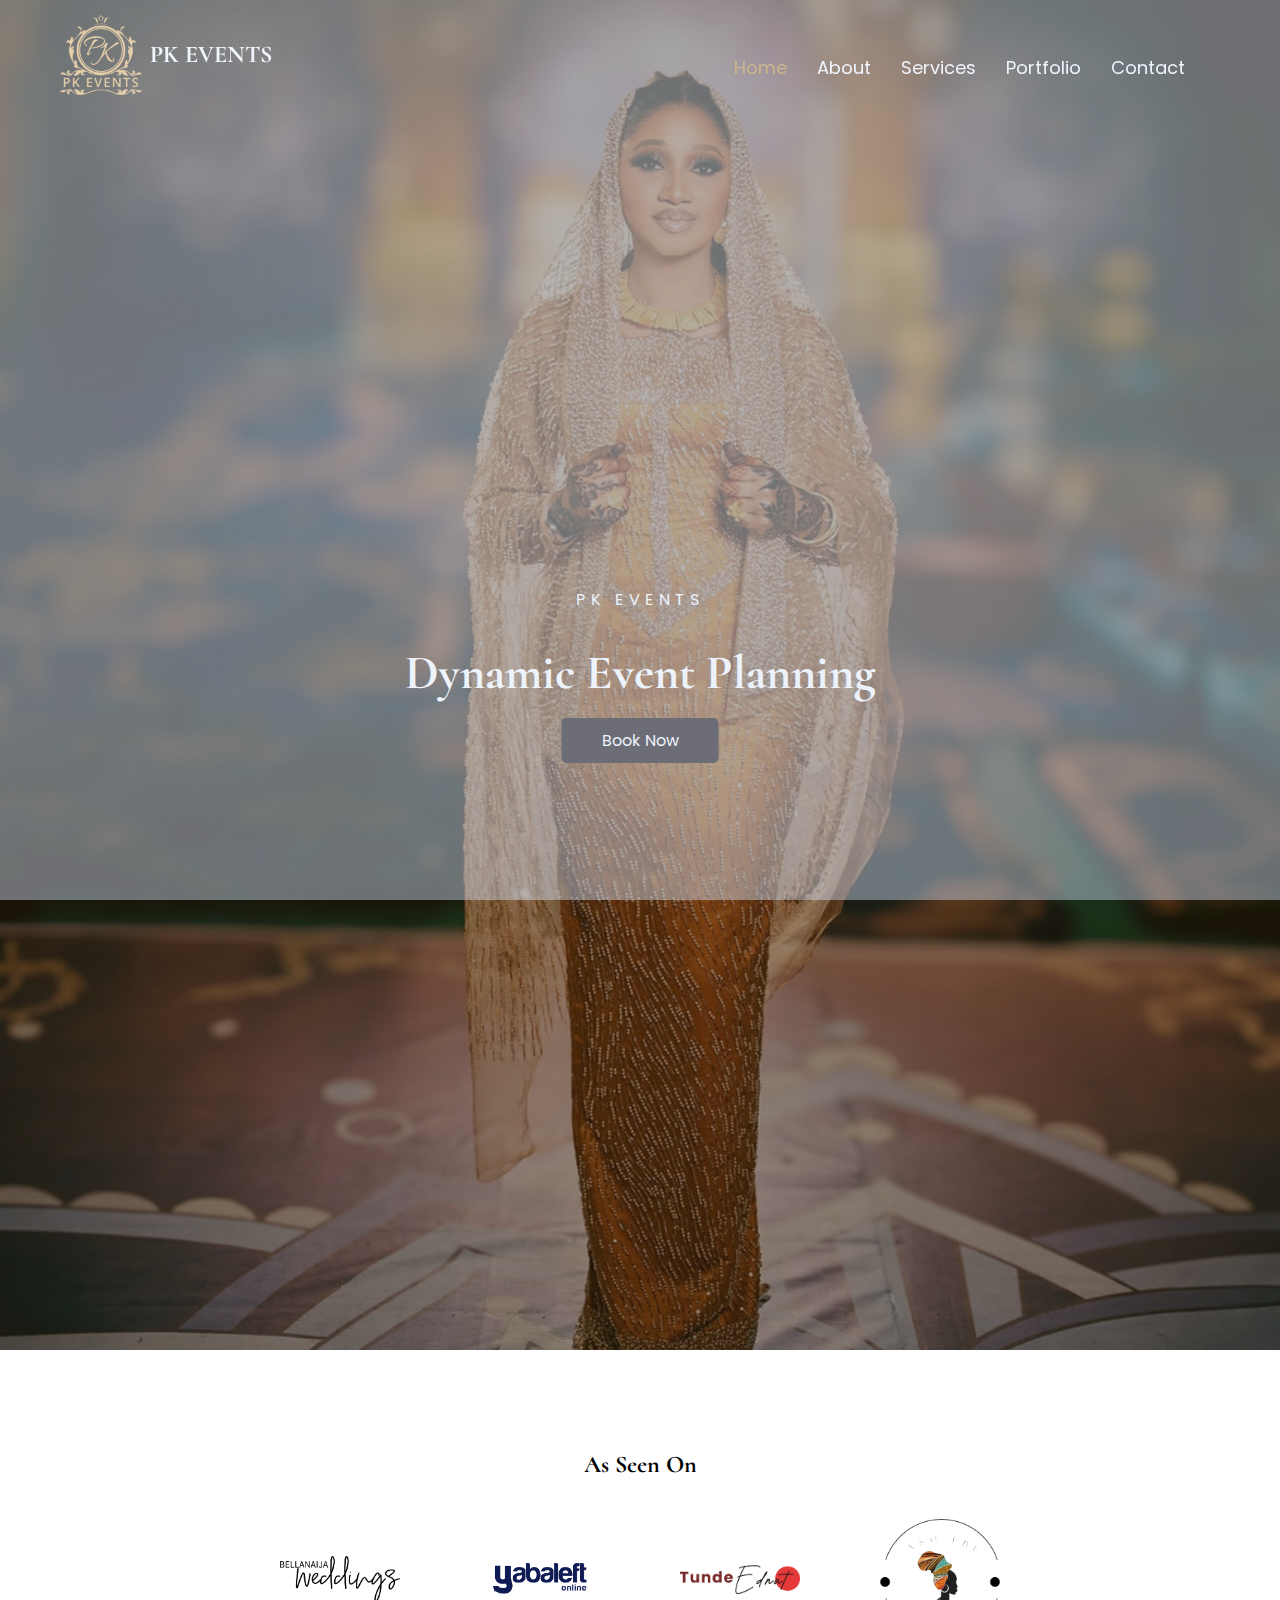
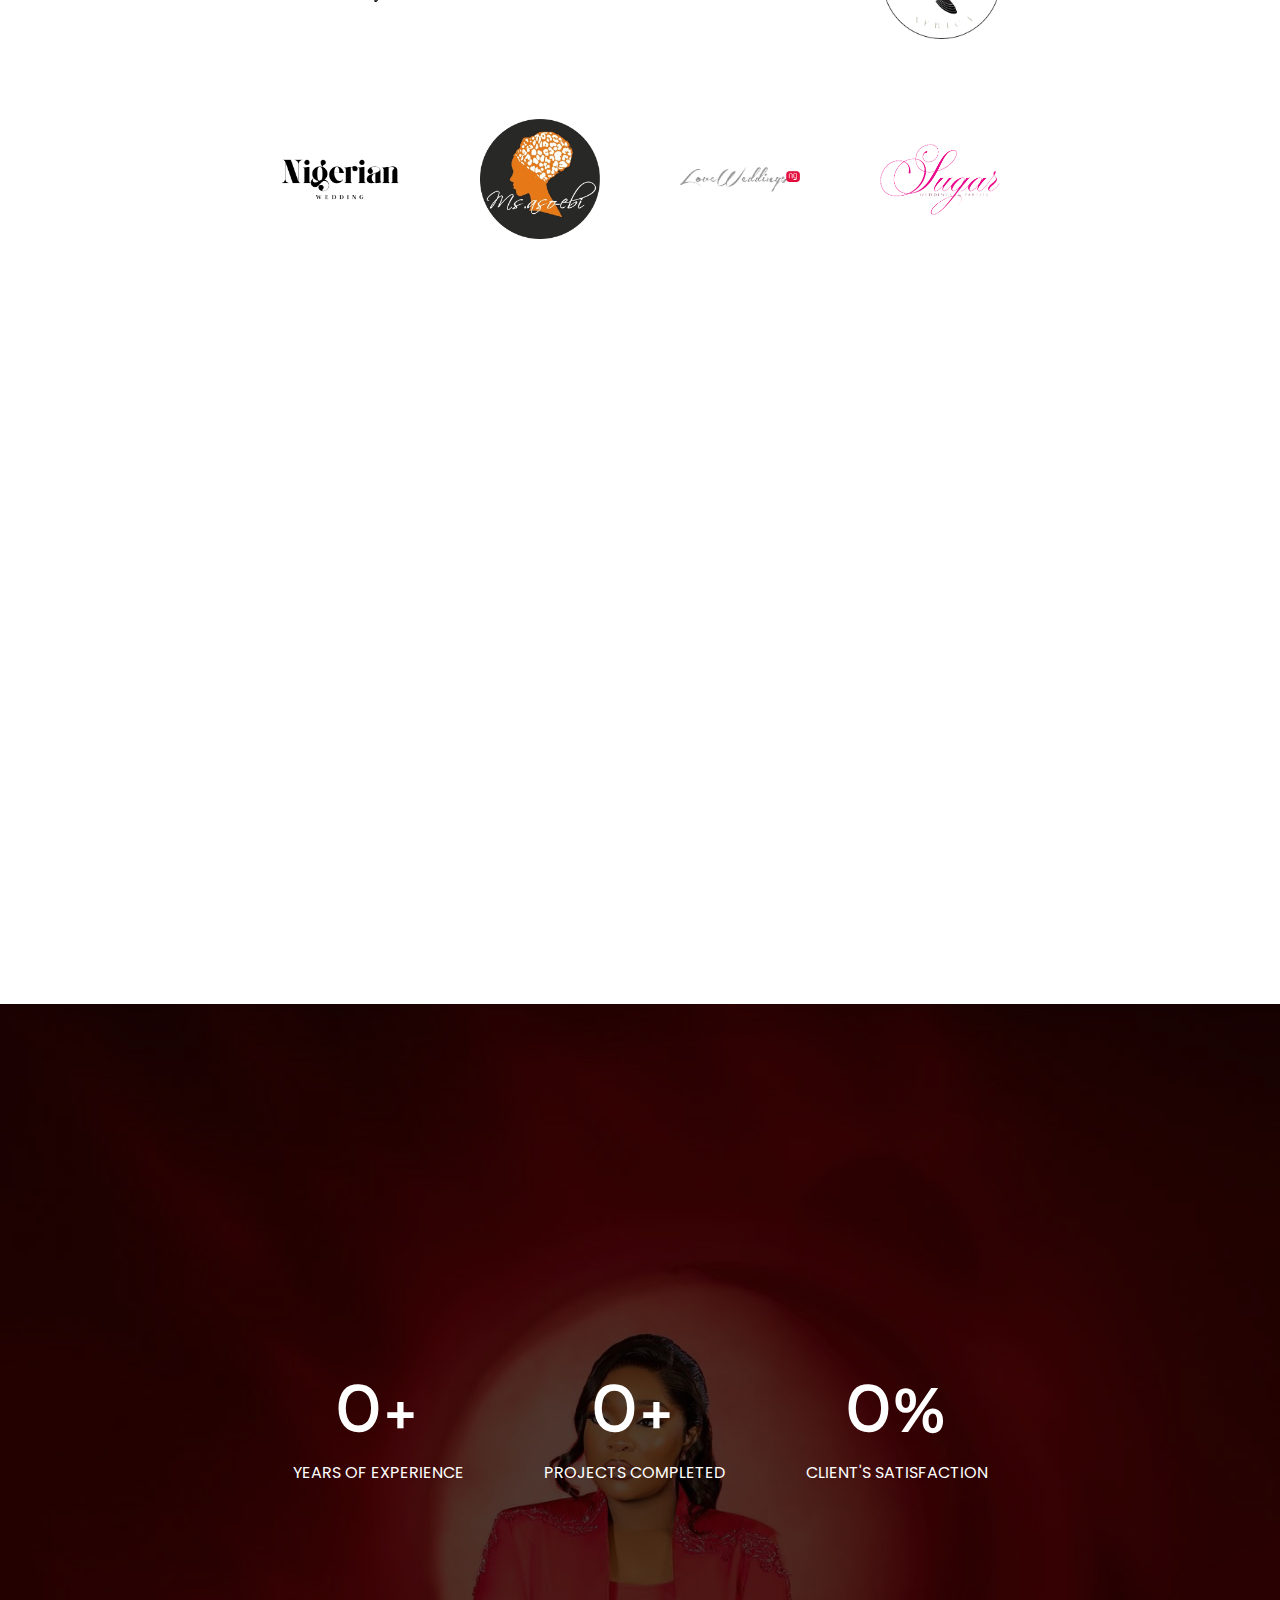
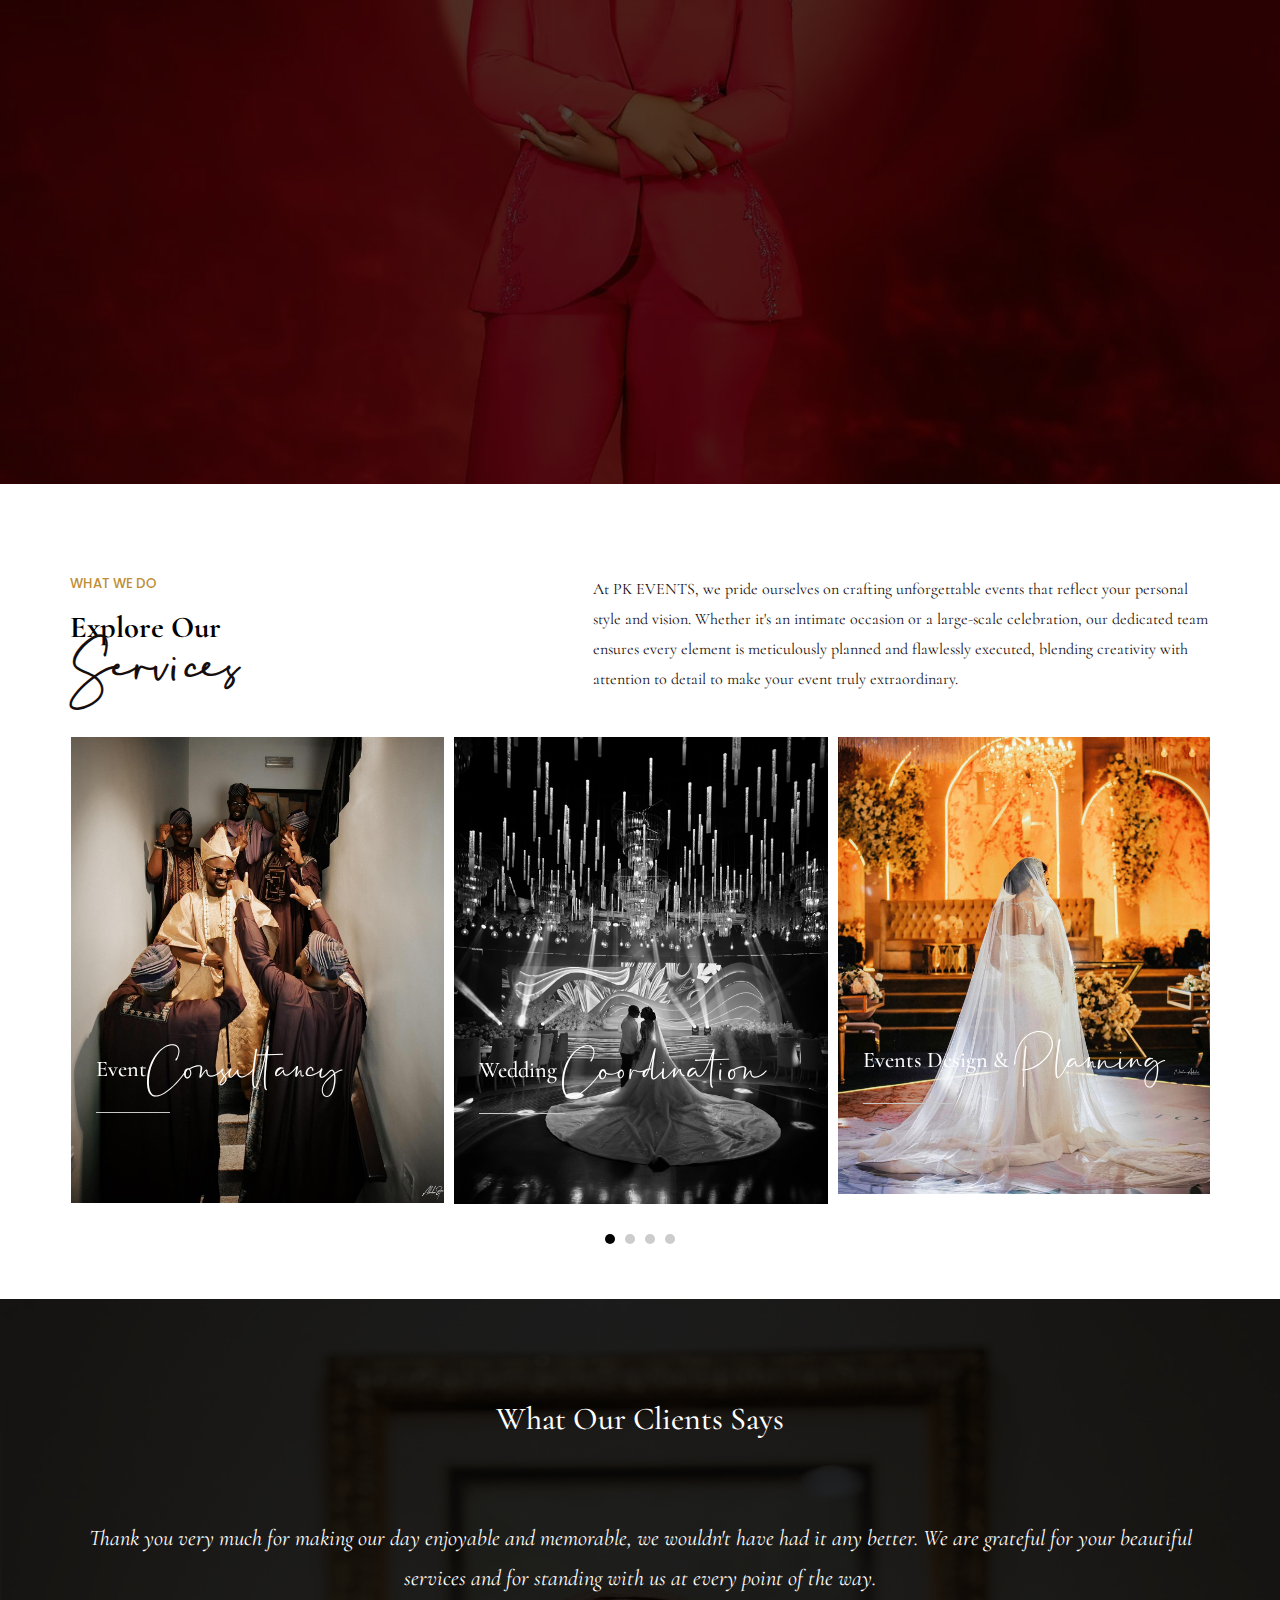
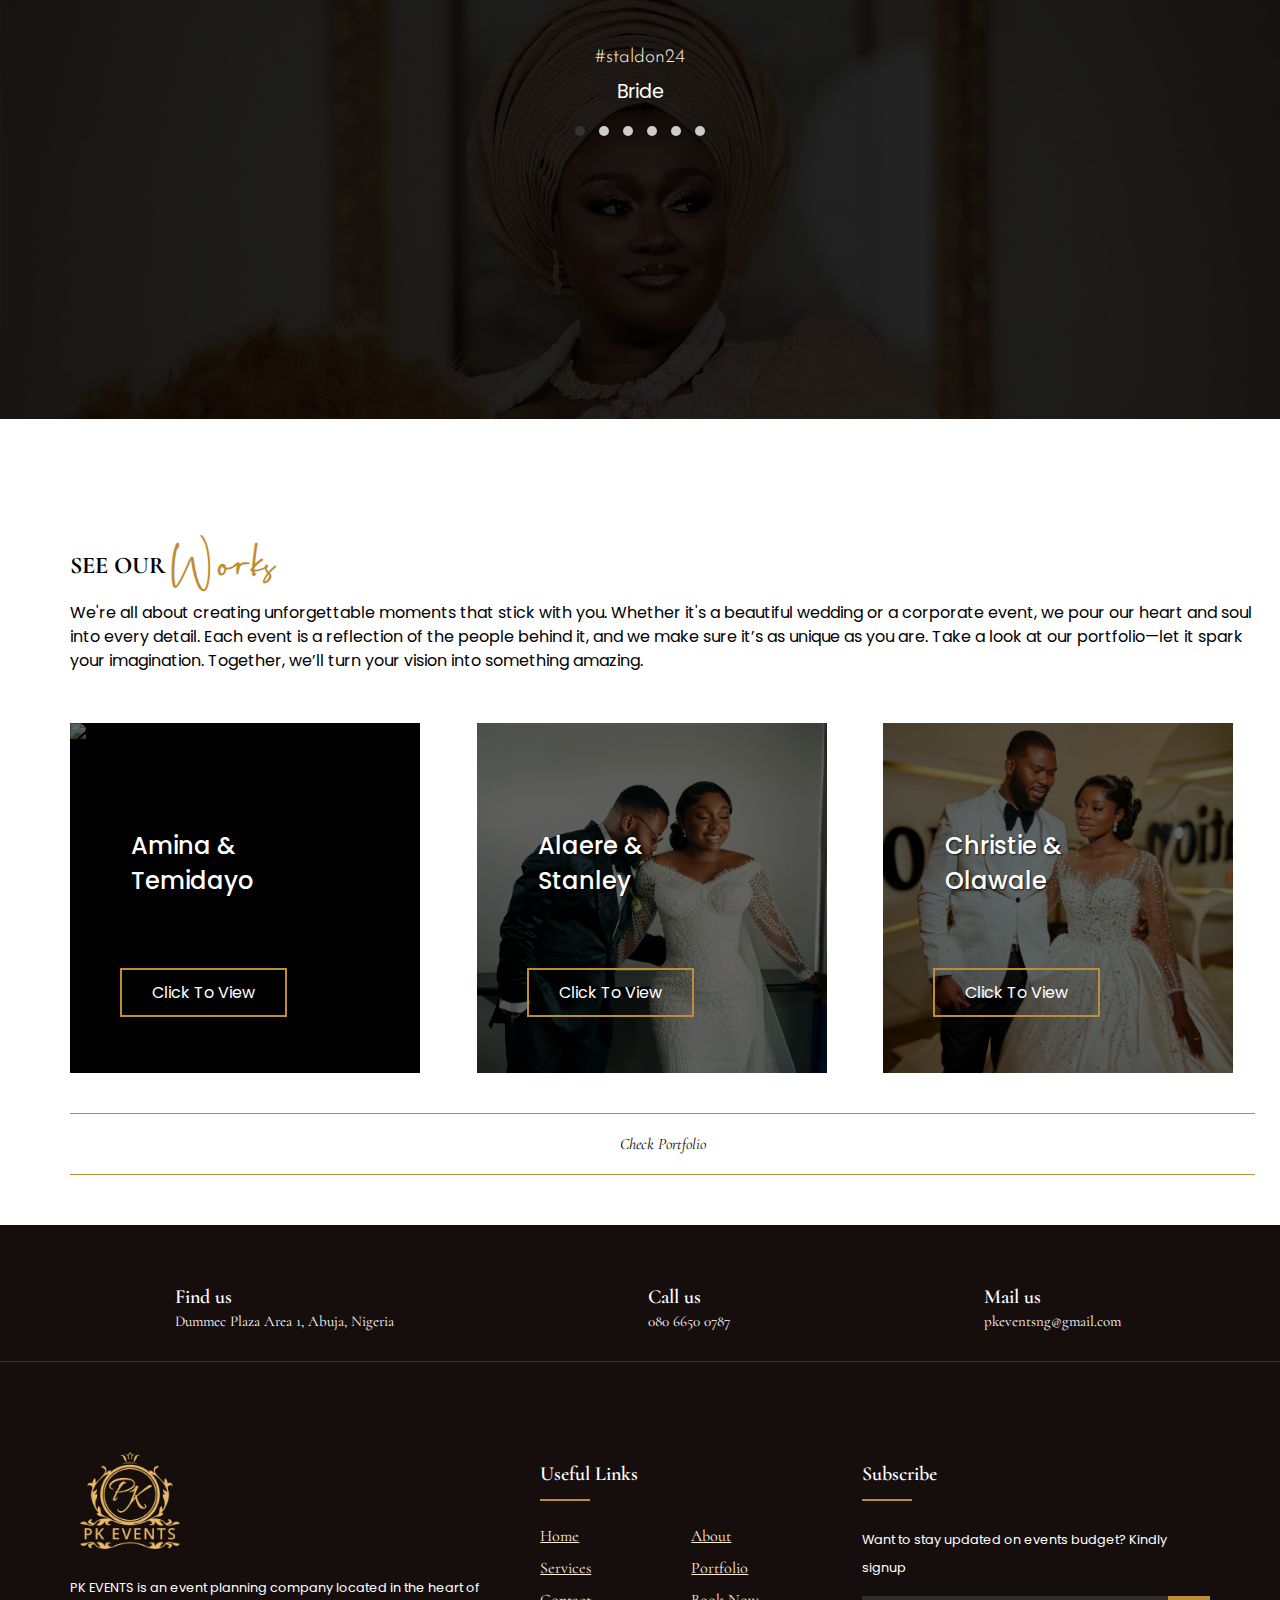
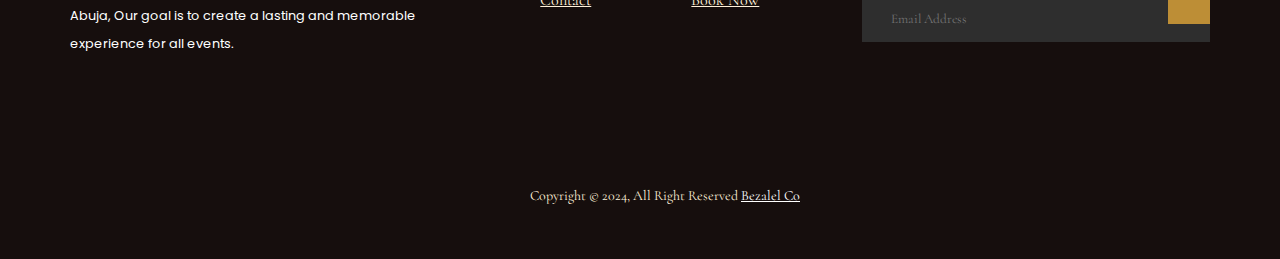
==== commit 409584be: "first commit" ====
--- a/index.html
+++ b/index.html
@@ -3,7 +3,7 @@
 <head>
     <meta charset="UTF-8">
     <meta name="viewport" content="width=device-width, initial-scale=1.0">
-    <title>PKEVENTS | CREATING YOUR DREAM EVENTS</title>
+    <title>PK EVENTS | CREATING YOUR DREAM EVENTS</title>
     <meta name="description" content="CREATING EXQUISITE EVENTS">
 
 
@@ -87,8 +87,8 @@
     <header>
         <nav class="navbar">
             <div class="logo">
-                <!-- <a href="index.html"><img src="image/logo.png"> -->
-                <h4>PKEVENTS</h4></a>
+                <a href="index.html"><img src="image/logo.png">
+                <h4>PK EVENTS</h4></a>
             </div>
             <div class="menu-icon">
                 <i class="ti-menu"></i>
@@ -112,8 +112,8 @@
             <div class="slide active" style="background-image: url('image/3.jpg');">
               <div class="overlay"></div>
               <div class="content">
-                <p class="hero-paragraph fade-in">PKEVENTS</p>
-                <h1 class="hero-heading fade-up">Work In Progress</h1>
+                <p class="hero-paragraph fade-in">PK EVENTS</p>
+                <h1 class="hero-heading fade-up">Dynamic Event Planning</h1>
                 
                 <a href="book.html" class="cta-button zoom-in">Book Now</a>
               </div>
@@ -121,8 +121,8 @@
             <div class="slide" style="background-image: url('image/1.jpg');">
               <div class="overlay"></div>
               <div class="content">
-                <p class="hero-paragraph fade-in">PKEVENTS</p>
-                <h1 class="hero-heading fade-up">Under Development</h1>
+                <p class="hero-paragraph fade-in">PK EVENTS</p>
+                <h1 class="hero-heading fade-up">Elegant Event Curation</h1>
                 
                 <a href="book.html" class="cta-button zoom-in">Book Now</a>
               </div>
@@ -130,8 +130,8 @@
             <div class="slide" style="background-image: url('image/2.jpg');">
               <div class="overlay"></div>
               <div class="content">
-                <p class="hero-paragraph fade-in">PKEVENTS</p>
-                <h1 class="hero-heading fade-up">Under Development</h1>
+                <p class="hero-paragraph fade-in">PK EVENTS</p>
+                <h1 class="hero-heading fade-up">Classy Event Services</h1>
                 
                 <a href="book.html" class="cta-button zoom-in">Book Now</a>
               </div>
@@ -142,151 +142,60 @@
     </section>
 
 
-
-    <!-----------------------WELCOME---------------------------->
-
-
-    <section id="wec">
-
-        <div class="wec0">
-            <div class="wec1">
-                <h2 data-aos="fade-up">Greetings From <span>PkEvents</span></h2>
-                <p data-aos="fade-up" data-aos-delay="200">PKEVENTS is a bespoke event management company in Abuja servicing all the States in Nigeria.
-                    We offer a wide variety of services specifically designed to fit each type of event specific needs. We plan corporate events like conferences, business workshops, seminars etc. and social events like funerals, weddings, child dedication, bridal and baby shower, birthday, etc.
-                    We offer full service planning, partial planning, and day/month of coordination, vendor outsourcing and management, bridal styling and accessories, and ushering service.
-                    PKEVENTS is a brand that specializes in planning events that are classic, on schedule, and within our client's budget.</p>
-            </div>
-    
-            <div class="wec-image">
-                <img src="image/6.jpg" alt="image" data-aos="fade-up" data-aos-delay="300">
-            </div>
-        </div>
-    </section>
 
     <section id="infy">
         
         <div class="infy2">
-
+    
             <div class="infy3">
-                <h2>Trusted By</h2>
-                <p data-aos="zoom-in" data-aos-delay="200">Over the years, we've had the privilege of working with a diverse range of clients who trust us to deliver exceptional results.</p>
-            </div>
-
-            <div class="infy4" data-aos="zoom-in" data-aos-delay="300">
-                <img src="image/logo1.png">
-                <!-- <img src="image/logo2.png"> -->
-                <img src="image/logo3.png">
-                <img src="image/logo4.png">
-            </div>
-
-
-        </div>
-
-
-    </section>
-
-
-    <!--------------------INFINITE SCROLLING FOR DESKTOP------------------------->
-
-    <section id="infinite">
-
-
-        <div class="trust">
-            <h2>Trusted By</h2>
-            <p>Lorem ipsum dolor sit amet, consectetur adipiscing elit. Nulla facilisi. Integer interdum fermentum justo, vel egestas ex aliquam sed.</p>
-            <!-- <p>Over the years, we've had the privilege of working with a diverse range of clients who trust us to deliver exceptional results.</p> -->
-        </div>
-    
-        <div class="logo-container">
-            <div class="logos">
-              <img src="image/logo1.png" alt="Logo 1">
-              <img src="image/logo2.png" alt="Logo 2">
-              <img src="image/logo3.png" alt="Logo 3">
-              <img src="image/logo4.png" alt="Logo 4">
-              
-              <!-- Duplicating the logos to create the infinite loop -->
-              <img src="image/logo1.png" alt="Logo 1">
-              <img src="image/logo2.png" alt="Logo 2">
-              <img src="image/logo3.png" alt="Logo 3">
-              <img src="image/logo4.png" alt="Logo 4">
-    
-    
-              <img src="image/logo1.png" alt="Logo 1">
-              <img src="image/logo2.png" alt="Logo 2">
-              <img src="image/logo3.png" alt="Logo 3">
-              <img src="image/logo4.png" alt="Logo 4">
-    
-              <img src="image/logo1.png" alt="Logo 1">
-              <img src="image/logo2.png" alt="Logo 2">
-              <img src="image/logo3.png" alt="Logo 3">
-              <img src="image/logo4.png" alt="Logo 4">
-
-
-              <img src="image/logo1.png" alt="Logo 1">
-              <img src="image/logo2.png" alt="Logo 2">
-              <img src="image/logo3.png" alt="Logo 3">
-              <img src="image/logo4.png" alt="Logo 4">
-
-              <img src="image/logo1.png" alt="Logo 1">
-              <img src="image/logo2.png" alt="Logo 2">
-              <img src="image/logo3.png" alt="Logo 3">
-              <img src="image/logo4.png" alt="Logo 4">
-
-
-              <img src="image/logo1.png" alt="Logo 1">
-              <img src="image/logo2.png" alt="Logo 2">
-              <img src="image/logo3.png" alt="Logo 3">
-              <img src="image/logo4.png" alt="Logo 4">
-
-              <img src="image/logo1.png" alt="Logo 1">
-              <img src="image/logo2.png" alt="Logo 2">
-              <img src="image/logo3.png" alt="Logo 3">
-              <img src="image/logo4.png" alt="Logo 4">
-
-              <img src="image/logo1.png" alt="Logo 1">
-              <img src="image/logo2.png" alt="Logo 2">
-              <img src="image/logo3.png" alt="Logo 3">
-              <img src="image/logo4.png" alt="Logo 4">
-
-              <img src="image/logo1.png" alt="Logo 1">
-              <img src="image/logo2.png" alt="Logo 2">
-              <img src="image/logo3.png" alt="Logo 3">
-              <img src="image/logo4.png" alt="Logo 4">
-
-              <img src="image/logo1.png" alt="Logo 1">
-              <img src="image/logo2.png" alt="Logo 2">
-              <img src="image/logo3.png" alt="Logo 3">
-              <img src="image/logo4.png" alt="Logo 4">
-
-              <img src="image/logo1.png" alt="Logo 1">
-              <img src="image/logo2.png" alt="Logo 2">
-              <img src="image/logo3.png" alt="Logo 3">
-              <img src="image/logo4.png" alt="Logo 4">
-
-              <img src="image/logo1.png" alt="Logo 1">
-              <img src="image/logo2.png" alt="Logo 2">
-              <img src="image/logo3.png" alt="Logo 3">
-              <img src="image/logo4.png" alt="Logo 4">
-
-              <img src="image/logo1.png" alt="Logo 1">
-              <img src="image/logo2.png" alt="Logo 2">
-              <img src="image/logo3.png" alt="Logo 3">
-              <img src="image/logo4.png" alt="Logo 4">
-
-              <img src="image/logo1.png" alt="Logo 1">
-              <img src="image/logo2.png" alt="Logo 2">
-              <img src="image/logo3.png" alt="Logo 3">
-              <img src="image/logo4.png" alt="Logo 4">
-
-              <img src="image/logo1.png" alt="Logo 1">
-              <img src="image/logo2.png" alt="Logo 2">
-              <img src="image/logo3.png" alt="Logo 3">
-              <img src="image/logo4.png" alt="Logo 4">
-            </div>
-        </div>
-    
-
-
+    
+                <h2>As Seen On</h2>
+                
+            </div>
+    
+            <div class="infy4">
+                <img src="image/BNWeddingslogo_lacsza.png">
+                <img src="image/yabaleft-new-logo-2.png">
+                <img src="image/muf.png">
+                <img src="image/Asoebi af.png">
+                <img src="image/cropped-Sage-LOGO-DESIGNS-13.png">
+                <img src="image/asoebi.jpg">
+                <img src="image/loveweddings.png">
+                <img src="image/sugar.png">
+                
+            </div>
+    
+    
+        </div>
+    
+    
+    </section>
+
+
+    <!-----------------------WELCOME---------------------------->
+
+
+    <section id="wec">
+
+        <div class="wec0">
+            <div class="wec1">
+                <h2 data-aos="fade-up">Greetings From <span>Pk Events</span></h2>
+                <p data-aos="fade-up" data-aos-delay="200">PK EVENTS is a bespoke event management company in Abuja servicing all the States in Nigeria.
+                    We offer a wide variety of services specifically designed to fit each type of event specific needs. We plan corporate events like conferences, business workshops, seminars etc. and social events like funerals, weddings, child dedication, bridal and baby shower, birthday, etc.
+                    We offer full service planning, partial planning, and day/month of coordination, vendor outsourcing and management, bridal styling and accessories, and ushering service.
+                    PK EVENTS is a brand that specializes in planning events that are classic, on schedule, and within our client's budget.</p>
+            </div>
+    
+            <div class="wec-image">
+                <img src="image/6.jpg" alt="image" data-aos="fade-up" data-aos-delay="300">
+            </div>
+        </div>
+    </section>
+
+    
+
+
+   
 
     </section>
     <!------------------------------SATISFACTION-------------------------------------->
@@ -321,59 +230,94 @@
 
     <!--------------------------------OUR SERVICES------------------------------->
 
-<!-- 
-    <section id="svc" class="background-section">
-        <div class="background-overlay"></div> 
+
+    <section id="svc">
         <div class="svc0">
-    
             <div class="svc1">
                 <div class="svc2">
+                    <h5>WHAT WE DO</h5>
                     <h2>Explore Our <span>Services</span></h2>
                 </div>
-                <p>At PKEVENTS, we’re all about making your event truly yours. Whether it's an intimate get-together or a big celebration, we focus on the details that matter to you. Our team works closely with you to bring your ideas to life, ensuring everything comes together just the way you imagined.</p>
-            </div>
-    
-           
-    
-            <div class="sc">
-    
-                <div class="sc2" data-aos="fade-up" data-aos-delay="100">
-                    <h2>Events Planning</h2>
-                    <p>Our Event Planning service ensures your special occasions are seamless and unforgettable. From venue selection to decor and catering, we handle every detail with care. Let us bring your vision to life, so you can enjoy your event while we manage everything flawlessly.</p>
-                    <div class="ruler"></div>
-                    <a href="book.html"><button>Book Now</button></a>
-                </div>
-
-
-
-                <div class="sc2" data-aos="fade-up" data-aos-delay="200">
-                    <h2>Wedding Co-ordination</h2>
-                    <p>With our Wedding Coordination service, your big day will unfold effortlessly, just as you’ve envisioned it. From organizing timelines to managing vendors and ensuring every detail is in place, we take care of everything behind the scenes. You can simply enjoy the magic of your celebration, knowing we’re here to make it all run smoothly.</p>
-                    <div class="ruler"></div>
-                    <a href="book.html"><button>Book Now</button></a>
-                </div>
-
-
-                <div class="sc2" data-aos="fade-up" data-aos-delay="300">
-                    <h2>Events Consultancy</h2>
-                    <p>Our Events Consultancy service is designed to guide you through every step of planning with expert advice and creative solutions. Whether you need help refining your ideas or managing logistics, we offer personalized support to ensure your event reflects your vision perfectly. Let us handle the details while you focus on enjoying the journey.</p>
-                    <div class="ruler"></div>
-                    <a href="book.html"><button>Book Now</button></a>
-                </div>
-
-
-
-                <div class="sc2" data-aos="fade-up" data-aos-delay="400">
-                    <h2>Co-operate Events</h2>
-                    <p>Our Co-orporate Events service is tailored to deliver professional and memorable experiences. Whether it’s a conference, product launch, or company retreat, we manage everything from logistics to execution with precision. Let us help you create an event that not only impresses but also strengthens your brand and leaves a lasting impact on your audience.</p>
-                    <div class="ruler"></div>
-                    <a href="book.html"><button>Book Now</button></a>
-                </div>
-    
-            </div>
-    
-        </div>
-    </section> -->
+                <p>At PK EVENTS, we pride ourselves on crafting unforgettable events that reflect your personal style and vision. Whether it's an intimate occasion or a large-scale celebration, our dedicated team ensures every element is meticulously planned and flawlessly executed, blending creativity with attention to detail to make your event truly extraordinary.</p>
+            </div>
+    
+            <!-- Owl Carousel Container -->
+            <div class="owl-carousel">
+                <div class="item">
+                    <div class="item1">
+                        <img src="image/9.jpg" alt="item 1">
+                    </div>
+                    <div class="item2">
+                        <h5><a href="service.html">Event<span>Consultancy</span></a></h5>
+                        <div class="line"></div>
+                        <div class="row facilities">
+                            <div class="rowfac">
+                                <div class="permalink"><a href="service.html">Explore <i class="ti-arrow-right"></i></a></div>
+                            </div>
+                        </div>
+                    </div>
+                </div>
+                <!-- Additional items for other services -->
+                <div class="item">
+                    <div class="item1">
+                        <img src="image/12.jpg" alt="item 2">
+                    </div>
+                    <div class="item2">
+                        <h5><a href="service.html">Wedding <span>Coordination</span></a></h5>
+                        <div class="line"></div>
+                        <div class="row facilities">
+                            <div class="rowfac">
+                                <div class="permalink"><a href="service.html">Explore <i class="ti-arrow-right"></i></a></div>
+                            </div>
+                        </div>
+                    </div>
+                </div>
+                <div class="item">
+                    <div class="item1">
+                        <img src="image/13.jpg" alt="item 3">
+                    </div>
+                    <div class="item2">
+                        <h5><a href="service.html">Events Design & <span>Planning</span></a></h5>
+                        <div class="line"></div>
+                        <div class="row facilities">
+                            <div class="rowfac">
+                                <div class="permalink"><a href="service.html">Explore <i class="ti-arrow-right"></i></a></div>
+                            </div>
+                        </div>
+                    </div>
+                </div>
+
+                
+                <div class="item">
+                    <div class="item1">
+                        <img src="image/16.jpg" alt="item 4">
+                    </div>
+                    <div class="item2">
+                        <h5><a href="service.html">Corporate <span>Events</span></a></h5>
+                        <div class="line"></div>
+                        <div class="row facilities">
+                            <div class="rowfac">
+                                <div class="permalink"><a href="service.html">Explore <i class="ti-arrow-right"></i></a></div>
+                            </div>
+                        </div>
+                    </div>
+                </div>
+
+                
+            </div>
+
+            <div class="custom-dots">
+                <button class="custom-dot active" data-index="0"></button>
+                <button class="custom-dot" data-index="1"></button>
+                <button class="custom-dot" data-index="2"></button>
+                <button class="custom-dot" data-index="3"></button>
+            
+            </div>
+
+
+            
+        </div>
+    </section>
 
 
     <!----------------------------------TESTIMONIA------------------------------------>
@@ -384,23 +328,23 @@
             <h2>What Our Clients Says</h2>
             <div class="testimonial-container">
                 <div class="testimonial">
-                    <p>This is where the testimonials will be</p>
-                    <h4>Joint</h4>
+                    <p>Thank you very much for making our day enjoyable and memorable, we wouldn't have had it any better. We are grateful for your beautiful services and for standing with us at every point of the way.</p>
+                    <h4>#staldon24</h4>
                     <h5>Bride</h5>
 
                 </div>
                 <div class="testimonial">
-                    <p>PkEvents Testimonial Will Be Here 22</p>
-                    <h4>Forever</h4>
+                    <p>Words can't express how grateful we are for making me have my dream wedding. Thank you so much! You literally held me by the hand. God bless you and your team for me.</p>
+                    <h4>Christie</h4>
                     <h5>Bride</h5>
                 </div>
                 <div class="testimonial">
-                    <p>PkEvents Testimonial Will Be Hereeeeeeeeeeeee </p>
-                    <h4>Mr Ray</h4>
-                    <h5>Client</h5>
+                    <p>You are an amazing person with wonderful heart of gold. Thank you for being you and doing an amazing job. It was so evident that everyone has been calling to ask your number. You are an epitaph of true professionalism and excellence in service execution.</p>
+                    <h4>Chef Prem</h4>
+                    <h5>Bride</h5>
                 </div>
                 <div class="testimonial">
-                    <p>PkEvents Testimonial Will Be Here </p>
+                    <p>It's one thing to have an event planner & another thing to have someone with a good heart plan your wedding, PK EVENTS was definitely that person. She executed every single detail to the dot, ensured everything was on track. </p>
                     <h4>#TheDaniels</h4>
                     <h5>Bride</h5>
                 </div>
@@ -420,89 +364,75 @@
     </section>
 
 
-    <!------------------------SEE OUR WORK---------------------------->
-
-    <div class="see-our-work">
-
-        <div class="see-text">
-
-            <h2>See Our <span style="font-family: custom, cursive; color: var(--purple);">Works</span></h2>
-            <p style="font-family: var(--font-2); line-height: 1.5em; font-weight: 400; margin-bottom: 20px;">We believe in creating experiences that leave lasting impressions. From elegant weddings to corporate events, each project showcases our commitment to quality, creativity, and attention to detail. Explore our portfolio to witness the passion we put into every event, ensuring it’s as unique as the people and stories behind them. Let our work inspire your vision, and together, we’ll bring it to life.</p>
-
-        </div>
-
-        <div class="sow">
-
-            <div class="work-card">
-                <div class="work-card-inner">
-                    <div class="work-card-front">
-                        <img src="image/0.jpg" alt="Dayo & Rachael" />
-                    </div>
-                    <div class="work-card-back">
-                        <h3>Faith & Victor</h3>
-                        <p>Type: Wedding</p>
-                        <p>Events Planner: PKEVENTS</p>
-                        <a href="#">Click To View</a>
-                    </div>
-                </div>
-            </div>
-    
-    
-            <div class="work-card">
-                <div class="work-card-inner">
-                    <div class="work-card-front">
-                        <img src="image/9.jpg" alt="Dayo & Rachael" />
-                    </div>
-                    <div class="work-card-back">
-                        <h3>BRYAN AND SARAH</h3>
-                        <p>Type: Coperate Event</p>
-                        <p>Events Planner: PKEVENTS</p>
-                        <a href="#">Click To View</a>
-                    </div>
-                </div>
-            </div>
-    
-    
-            <div class="work-card">
-                <div class="work-card-inner">
-                    <div class="work-card-front">
-                        <img src="image/10.jpg" alt="Dayo & Rachael" />
-                    </div>
-                    <div class="work-card-back">
-                        <h3>Seminar</h3>
-                        <p>Type: Coperate Events</p>
-                        <p>Events Planner: PKEVENTS</p>
-                        <a href="#">Click To View</a>
-                    </div>
-                </div>
-            </div>
-    
-    
-    
-            <div class="work-card">
-                <div class="work-card-inner">
-                    <div class="work-card-front">
-                        <img src="image/11.jpg" alt="Dayo & Rachael" />
-                    </div>
-                    <div class="work-card-back">
-                        <h3>Frank and Michael</h3>
-                        <p>Type: Wedding</p>
-                        <p>Events Planner: PKEVENTS</p>
-                        <a href="#">Click To View</a>
-                    </div>
-                </div>
-            </div>
-
-
-        </div>
-    </div>
+    
+
+    <section id="pro">
+
+        <div class="pro1">
+            <h2>SEE OUR <span style="font-family: custom, cursive; color: var(--purple);">Works</span></h2>
+            <p style="font-family: var(--font-2); line-height: 1.5em; font-weight: 400; margin-bottom: 20px;">We're all about creating unforgettable moments that stick with you. Whether it's a beautiful wedding or a corporate event, we pour our heart and soul into every detail. Each event is a reflection of the people behind it, and we make sure it’s as unique as you are. Take a look at our portfolio—let it spark your imagination. Together, we’ll turn your vision into something amazing.</p>
+
+            <div class="father-category">
+
+                <div class="category-section">
+                  
+                  <div class="image-container2">
+                      <img src="image/17.jpg" alt="wedding Image 1" class="image image1">
+                      <img src="image/18.jpg" alt="wedding Image 2" class="image image2">
+                  </div>
+                  <h2>Amina & Temidayo</h2>
+                  <a href="team.html"><button>Click To View</button></a>
+                </div>
+      
+      
+      
+                <div class="category-section">
+                  
+                    <div class="image-container2">
+                        <img src="image/19.jpg" alt="wedding Image 1" class="image image1">
+                        <img src="image/20.jpg" alt="wedding Image 2" class="image image2">
+                    </div>
+                    <h2>Alaere & Stanley</h2>
+                    <a href="alaere.html"><button>Click To View</button></a>
+                </div>
+      
+      
+                <div class="category-section">
+                  
+                  <div class="image-container2">
+                      <img src="image/21.jpg" alt="wedding Image 1" class="image image1">
+                      <img src="image/22.jpg" alt="wedding Image 2" class="image image2">
+                  </div>
+                  <h2>Christie & Olawale</h2>
+                  <a href="christie.html"><button>Click To View</button></a>
+                  </div>
+        
+        
+                </div>
+
+
+                <div class="arrow-button">
+                    <a href="gallery.html">Check Portfolio</a>
+                </div>
+      
+      
+            </div>
+
+            
+            
+        </div>
+
+    </section>
+
+
+   
 
 
 
     <!------------------------FOOOTER------------------>
     
 
-    <!-- <footer class="footer-section">
+    <footer class="footer-section">
         <div class="container">
             <div class="footer-cta pt-5 pb-5">
                 <div class="row">
@@ -511,7 +441,7 @@
                             <i class="fas fa-map-marker-alt"></i>
                             <div class="cta-text">
                                 <h4>Find us</h4>
-                                <span>16 Ibesikpo Street,Abuja, Nigeria.</span>
+                                <span>Dummec Plaza Area 1, Abuja, Nigeria</span>
                             </div>
                         </div>
                     </div>
@@ -520,7 +450,7 @@
                             <i class="fas fa-phone"></i>
                             <div class="cta-text">
                                 <h4>Call us</h4>
-                                <span>081 6075 4493</span>
+                                <span>080 6650 0787</span>
                             </div>
                         </div>
                     </div>
@@ -529,7 +459,7 @@
                             <i class="far fa-envelope-open"></i>
                             <div class="cta-text">
                                 <h4>Mail us</h4>
-                                <span>PKEVENTS10@gmail.com</span>
+                                <span>pkeventsng@gmail.com</span>
                             </div>
                         </div>
                     </div>
@@ -543,14 +473,14 @@
                                 <a href="index.html"><img src="image/logo.png" class="img-fluid" alt="logo"></a>
                             </div>
                             <div class="footer-text">
-                                <p>PKEVENTS is an event planning company located in the heart of Abuja, Our goal is to create a lasting and memorable experience for all events.</p>
-                            </div>
-                            <div class="footer-social-icon">
+                                <p>PK EVENTS is an event planning company located in the heart of Abuja, Our goal is to create a lasting and memorable experience for all events.</p>
+                            </div>
+                            <!-- <div class="footer-social-icon">
                                 <span>Follow us</span>
                                 <a href="https://web.facebook.com/eventzplug/about/?paipv=0&eav=AfYDmyXG3iDHaQCHQPQgJGpD9OFKwocmtVaE1_wZzXCqQkbcbUXfXtDyyXnaFEkW-II&_rdc=1&_rdr"><i class="fab fa-facebook-f facebook-bg"></i></a>
-                                <a href="https://www.instagram.com/PKEVENTS/"><i class="fa-brands fa-instagram twitter-bg"></i></a>
+                                <a href="https://www.instagram.com/pkevents_/"><i class="fa-brands fa-instagram twitter-bg"></i></a>
                                 
-                            </div>
+                            </div> -->
                         </div>
                     </div>
                     <div class="col-xl-4 col-lg-4 col-md-6 mb-30">
@@ -594,7 +524,7 @@
                 <div class="row">
                     <div class="col-xl-6 col-lg-6 text-center text-lg-left">
                         <div class="copyright-text">
-                            <p>Copyright &copy; 2018, All Right Reserved <a href="https://bezalelco.xyz">Bezalel Co</a></p>
+                            <p>Copyright &copy; 2024, All Right Reserved <a href="https://bezalelco.xyz">Bezalel Co</a></p>
                         </div>
                     </div>
                     
@@ -602,7 +532,7 @@
             </div>
         </div>
     </footer>
-     -->
+    
 
     <!------------------------------JAVASCRIPT------------------------------->
 
--- a/style.css
+++ b/style.css
@@ -32,18 +32,18 @@
 
 
 :root {
-    --gold-color:#bd8e36;
-    --yellow:#fac11a;
-    --purple: #e937ab;
-    --lightgold-color:#fdf9f2;
-    --red-color: #e42826;
-    --lpurple:#fdc0ff;
-    --white-color: white;
-    --fade-out:rgb(85, 85, 85);
-    --dark-main-color:#160e0d;
-    --font-1:"Cormorant", serif;
-    --font-2: "Poppins", sans-serif;
-    --font-3: "Josefin Sans", sans-serif;
+  --gold-color:#bd8e36;
+  --yellow:#fac11a;
+  --purple: #bd8e36;
+  --lightgold-color:#fdf9f2;
+  --red-color: #e42826;
+  --lpurple:#fff1da;
+  --white-color: white;
+  --fade-out:rgb(85, 85, 85);
+  --dark-main-color:#160e0d;
+  --font-1:"Cormorant", serif;
+  --font-2: "Poppins", sans-serif;
+  --font-3: "Josefin Sans", sans-serif;
     
 }
 
@@ -151,15 +151,18 @@
     display: flex;
     flex-direction: row;
     position: relative;
+    width: 100%;
+    padding-left: 25px;
 }
 
 .logo h4 {
-    position: absolute;
-    left: 0px;
-    top: -15px;
-    font-size: 1.5em;
-    color: var(--white-color);
-}
+  position: absolute;
+  left: 80px;
+  top: 25px;
+  font-size: 1.5em;
+  color: var(--white-color);
+}
+
 
 .menu-icon {
     cursor: pointer;
@@ -203,7 +206,7 @@
 }
 
 .nav-link:hover {
-    color: #ffcbfa;
+    color: var(--lpurple);
 }
 
 
@@ -338,6 +341,46 @@
 .slide.active .content {
 opacity: 1;
 }
+
+
+/*-------------------AS SEEN ON---------------*/
+
+
+#infy {
+  display: flex;
+  margin-top: 100px;
+  align-items: center;
+  align-content: center;
+  overflow: hidden;
+  justify-content: center;
+  text-align: center;
+}
+
+
+.infy4 {
+  display: grid;
+  grid-template-columns: repeat(2, 1fr);
+  height: auto;
+  justify-content: center;
+  align-items: center;
+  gap: 50px;
+  align-content: center;
+  justify-items: center;
+  /* padding-left: 20px;
+  padding-right: 20px; */
+  
+}
+
+.infy3 h2 {
+  margin-bottom: 40px;
+}
+
+
+.infy4 img {
+  width: 120px;
+  height: auto;
+}
+
 
 
 
@@ -388,103 +431,6 @@
   }
 
 
-  /*==================INFY FOR MOBILE=========*/
-
-  #infy {
-    display: flex;
-    margin-top: 100px;
-    align-items: center;
-    align-content: center;
-    overflow: hidden;
-    justify-content: center;
-    text-align: center;
-  }
-
-  .infy4 {
-    display: grid;
-    grid-template-columns: repeat(3, 1fr);
-    height: auto;
-    justify-content: center;
-    align-items: center;
-    gap: 40px;
-    align-content: center;
-    justify-items: center;
-    padding-left: 20px;
-    padding-right: 20px;
-    
-  }
-
-  .infy4 img {
-    width: 80px;
-    height: auto;
-  }
-
-  .infy3 h2 {
-    font-size: 2em;
-    margin-bottom: 30px;
-    font-weight: 900;
-  }
-
-  .infy2 {
-    padding-left: 25px;
-    padding-right: 25px;
-  }
-
-  .infy3 p {
-    font-family: var(--font-2);
-    line-height: 30px;
-    margin-bottom: 30px;
-    padding-left: 10px;
-    padding-right: 10px;
-  }
-
-
-  
-
-
-
-
-  /*---------------------INFINITE SCROLLING DESKTOP-----------*/
-
-
-
-  #infinite {
-    display: none;
-  }
-
-  
-.logo-container {
-    width: 100%;
-    overflow: hidden;
-    display: flex;
-    justify-content: center;
-    align-items: center;
-    /* background-color: #f8f8f8; */
-  }
-  
- 
-  .logos {
-    display: flex;
-    justify-content: flex-start;
-    align-items: center;
-    animation: scroll-left 20s linear infinite;
-  }
-  
-  .logos img {
-    width: 100px;
-    height: auto;
-    margin-right: 30px;
-  }
-  
-  /* Keyframes for the scrolling effect */
-  @keyframes scroll-left {
-    0% {
-      transform: translateX(0);
-    }
-    100% {
-      transform: translateX(-50%);
-    }
-  }
   
 
 
@@ -562,141 +508,144 @@
 /* ======STYLE FOR SERVICES RENDERED======= */
 
 
-/* #svc {
-    margin-top: 90px;
-    overflow: hidden;
-    background-image: url(image/2.jpg);
-    height: auto;
-    opacity: 0;
-    position: relative;
-    
-    
-}
-
-
+#svc {
+  margin-top: 90px;
+  overflow: hidden;
+  margin-bottom: 50px;
+}
 
 .svc0 {
-    padding-left: 25px;
-    padding-right: 25px;
-    z-index: 1;
-    position: relative;
-} */
-
-
-.background-section {
-    position: relative;
-    height: auto; /* Adjust height as needed */
-    background-image: url(image/2.jpg); /* Set your background image */
-    background-size: cover;
-    background-position: center;
-    display: flex;
-    justify-content: center;
-    align-items: center;
-    
-}
-
-.background-overlay {
-    position: absolute;
-    top: 0;
-    left: 0;
-    right: 0;
-    bottom: 0;
-    background-color: rgba(255, 255, 255, 0.719); /* Adjust the opacity and color here */
-    z-index: 1; /* Ensure it sits between the background and content */
-}
-
-.svc0 {
-    position: relative;
-    z-index: 2; /* Ensures content is above the overlay */
-    color: var(--dark-main-color); /* Style the content */
-    padding: 20px;
-    text-align: center;
+  padding-left: 25px;
+  padding-right: 25px;
 }
 
 .svc1 {
-    display: flex;
-    flex-direction: column;
-    gap: 30px;
-    text-align: center;
+  display: flex;
+  flex-direction: column;
+  gap: 30px;
 }
 
 .svc2 h5 {
-    font-family: var(--font-1);
-    color: var(--purple);
-    margin-bottom: 15px;
-    font-weight: 500;
-    
+  font-family: var(--font-2);
+  color: var(--gold-color);
+  margin-bottom: 15px;
+  font-weight: 500;
+  
 }
 
 .svc2 h2 {
-    font-weight: bold;
-    font-size: 1.9em;
-    font-family: var(--font-1);
-    color: var(--purplecolor);
+  font-weight: bold;
+  font-size: 1.9em;
+  font-family: var(--font-1);
+  color: var(--purplecolor);
 
 }
 
 .svc2 span {
-    font-family: custom, cursive;
-    position: relative;
-    /* bottom: 25px; */
-    color: var(--purple);
+  font-family: custom, cursive;
+  position: relative;
+  bottom: 0px;
+  color: var(--dark-main-color);
 }
 
 .svc1 p {
-    line-height: 30px;
-    margin-bottom: 40px;
-    color: var(--dark-main-color);
-    font-family: var(--font-2);
-}
-
-.sc {
-    display: flex;
-    flex-direction: column;
-    gap: 20px;
-    margin-bottom: 30px;
-}
-
-.sc2 {
-    background-color: white;
-    text-align: left;
-    padding-top: 20px;
-    padding-bottom: 20px;
-    padding-left: 20px;
-    padding-right: 20px;
-    margin-left: 10px;
-    margin-right: 10px;
-    margin-bottom: 20px;
-}
-
-.sc2 h2 {
-    margin-bottom: 20px;
-    color: var(--purple);
-}
-
-.sc2 p {
-    color: var(--dark-main-color);
-    line-height: 1.5em;
-}
-
-
-.sc2 button {
-    border: none;
-    background-color: var(--purple);
-    padding: 15px 30px;
-    color: var(--white-color);
-    font-size: 1em;
-}
-
-
-
-
-
-.ruler {
-    margin-bottom: 20px;
-    margin-top: 20px;
-    height: 1px;
-    background-color: var(--dark-main-color);
+  line-height: 30px;
+  margin-bottom: 40px;
+  color: var(--dark-main-color);
+}
+
+
+.item {
+  position: relative;
+  display: inline-block;
+  overflow: hidden;
+}
+
+.item1 {
+  width: 100%;
+}
+
+.item img {
+  width: 100%;
+  transition: all .5s;
+}
+
+.item2 {
+  position: absolute;
+  bottom: 30px;
+  padding-left: 25px;
+  padding-right: 25px;
+}
+
+
+.item2 a {
+  color: inherit;
+  text-decoration: none;
+}
+
+
+.item2 h5 {
+  font-family: var(--font-1);
+  font-size: 1.4em;
+  color: var(--white-color);
+  font-weight: 500;
+}
+
+.item2 span {
+  font-family: custom, cursive;
+}
+
+.line {
+  width: 30%;
+  background-color: rgb(199, 199, 199);
+  height: 1px;
+  margin-top: 10px;
+  margin-bottom: 20px;
+  transition: width 0.3s ease-in-out;
+}
+
+.item:hover .line {
+  width: 100%;
+  transition: width 0.8s ease-in-out;
+}
+
+.rowfac {
+  color: var(--white-color);
+  font-weight: 500;
+  display: none;
+  transition: opacity 0.3s ease-in-out;
+}
+
+.item:hover .rowfac {
+  display: block;
+  opacity: 1;
+}
+
+.item:hover img {
+  transform: scale(1.09);
+  filter: brightness(70%);
+  transition: transform 1s ease, filter 1s ease;
+}
+
+
+.custom-dots {
+  display: flex;
+  justify-content: center;
+  margin-top: 20px;
+}
+
+.custom-dot {
+  width: 10px;
+  height: 10px;
+  margin: 5px;
+  background: #ccc; 
+  border-radius: 50%;
+  cursor: pointer;
+  border: none;
+}
+
+.custom-dot.active {
+  background: #000; 
 }
 
 
@@ -807,107 +756,172 @@
 
 
 
-.see-our-work {
-    display: flex;
-    justify-content: center;
-    align-items: center;
-    flex-wrap: wrap;
-    gap: 20px; 
-    padding: 20px;
-    margin-bottom: 50px;
-    overflow: hidden;
-}
-
-.sow {
-    display: flex;
-    flex-direction: column;
-    gap: 20px;
-
-}
-
-.work-card {
-    padding-left: 20px;
-    padding-right: 20px;
-    perspective: 1000px; /* Creates 3D space for flip effect */
-}
-
-.work-card-inner {
-    position: relative;
-    width: 340px; 
-    height: 400px; 
-    transform-style: preserve-3d;
-    transition: transform 0.6s ease-in-out;
-}
-
-.work-card:hover .work-card-inner {
-    transform: rotateY(180deg); /* Rotate on hover */
-}
-
-/* Front of the card */
-.work-card-front,
-.work-card-back {
-    position: absolute;
-    width: 100%;
-    height: 100%;
-    backface-visibility: hidden; /* Hides the back when the front is visible */
-    border-radius: 0px;
-    overflow: hidden;
-}
-
-.work-card-front img {
-    width: 100%;
-    height: 100%;
-    object-fit: cover; 
-    border-radius: 0px; 
-}
-
-/* Back of the card */
-.work-card-back {
-    background-color: var(--purple); 
-    color: white;
-    display: flex;
-    flex-direction: column;
-    justify-content: center;
-    align-items: center;
-    transform: rotateY(180deg); 
-    padding: 20px;
-}
-
-.work-card-back h3,
-.work-card-back p,
-.work-card-back a {
-    margin-bottom: 20px; /* Space between each content block */
-}
-
-.work-card-back a {
-    text-decoration: none;
-    background-color: var(--white-color);
-    padding: 10px 20px;
-    border-radius: 5px;
-    color: var(--purple);
-    font-weight: bold;
-    transition: background-color 0.3s ease;
-}
-
-.work-card-back h3 {
-    font-family: custom, cursive;
-}
-
-.work-card-back p {
-    font-size: 1.2em;
-    font-family: var(--font-2);
-}
-
-.work-card-back a:hover {
-    background-color: #d1c4e9; /* Hover effect for the link */
-}
-
-.see-text {
-    padding-left: 10px;
-    margin-top: 50px;
-    padding-right: 10px;
-}
-
+#pro {
+  display: flex;
+  background: var(--fadedgold);
+  margin-top: 60px;
+  margin-bottom: 50px;
+  overflow: hidden;
+}
+
+.pro1 {
+  display: flex;
+  flex-direction: column;
+  margin-top: 50px;
+  padding-left: 25px;
+  padding-right: 25px;
+  width: 100%;
+}
+
+
+.pro1 h6 {
+  color: var(--gold-color);
+  font-size: 1em;
+  font-weight: 500;
+  margin-bottom: 30px;
+}
+
+.pro1 h1 {
+  font-family: var(--font-1);
+  color: var (--dark-main-color);
+  font-size: 2em;
+  margin-bottom: 30px;
+}
+
+
+
+.father-category {
+  display: flex;
+  justify-content: space-around;
+  flex-wrap: wrap;
+  position: relative;
+  /* left: 40px; */
+  margin-top: 30px;
+}
+.category-section {
+  position: relative;
+  width: 100%;
+  height: 350px;
+  margin-bottom: 40px;
+  overflow: hidden;
+  background-color: black;
+}
+.image-container2 {
+  position: relative;
+  width: 100%;
+  height: 100%;
+  opacity: 0.4;
+}
+.image-container2 img {
+  position: absolute;
+  top: 0;
+  left: 0;
+  width: 100%;
+  height: 100%;
+  object-fit: cover;
+  transition: transform 0.5s ease-in-out;
+}
+.image-container2 .image2 {
+  opacity: 0;
+  position: absolute;
+  transform: scale(1.2);
+}
+.category-section:hover .image2 {
+  opacity: 1;
+
+  transform: scale(1);
+}
+.category-section:hover .image1 {
+  opacity: 0;
+  transform: scale(1.2);
+}
+
+.category-section h2 {
+  position: absolute;
+  top: 40%;
+  left: 45%;
+  transform: translate(-50%, -50%);
+  color: white;
+  font-family: var(--font-2);
+  text-shadow: 1px 1px 2px rgba(0, 0, 0, 0.8);
+  font-size: 24px;
+  /* z-index: 1; */
+  pointer-events: none;
+  font-weight: 500;
+}
+
+.category-section button {
+  /* margin-top: 10px; */
+  padding: 10px 30px;
+  font-size: 16px;
+  left: 50px;
+  cursor: pointer;
+  border: 2px solid var(--gold-color);
+  background: none;
+  color: var(--white-color);
+  font-family: var(--font-2);
+  transition: background-color 0.3s ease;
+  position: absolute;
+  top: 70%;
+}
+
+.category-section button:hover {
+  background-color: var(--gold-color);
+}
+
+
+.pro1 a {
+  display: inline-flex;
+  align-items: center;
+  text-decoration: none;
+  color: var(--dark-main-color);
+  transition: color 0.3s ease;
+}
+
+.pro1 h4 {
+  margin-bottom: 50px;
+}
+
+.pro1 a i {
+  margin-left: 10px;
+  position: relative;
+  top: 2px;
+  transition: color 0.3s ease;
+}
+
+.pro1 a:hover {
+  color: var(--gold-color);
+}
+
+.pro1 a:hover i {
+  color: var(--gold-color);
+}
+
+
+.arrow-button {
+  border-top: 1px solid var(--gold-color);
+  border-bottom: 1px solid var(--gold-color);
+  align-items: center;
+  justify-content: center;
+  display: flex;
+  padding-left: 20px;
+  padding-right: 20px;
+  padding-top: 20px;
+  padding-bottom: 20px;
+  cursor: pointer;
+  transition: color 0.3s ease-in-out, background-color 0.3s ease-in-out;
+}
+
+.arrow-button a {
+  text-decoration: none;
+  color: inherit;
+  font-style: italic;
+}
+
+.arrow-button:hover {
+  background-color: var(--gold-color);
+  color: var(--white-color);
+}
 
 
 /*-=====================FOOTER==============*/
@@ -962,12 +976,13 @@
   background-position: 100% 100%;
 }
 .footer-logo {
-  margin-bottom: 0px;
+  margin-bottom: 20px;
   position: relative;
-  left: -55px;
+  left: 10px;
+  margin-top: 20px;
 }
 .footer-logo img {
-    max-width: 200px;
+    max-width: 100px;
     
 }
 .footer-text p {
--- a/mediaquery.css
+++ b/mediaquery.css
@@ -1,10 +1,10 @@
 :root {
     --gold-color:#bd8e36;
     --yellow:#fac11a;
-    --purple: #e937ab;
+    --purple: #bd8e36;
     --lightgold-color:#fdf9f2;
     --red-color: #e42826;
-    --lpurple:#fdc0ff;
+    --lpurple:#fff1da;
     --white-color: white;
     --fade-out:rgb(85, 85, 85);
     --dark-main-color:#160e0d;
@@ -84,18 +84,21 @@
   }
 
 
-  /*---------------------INFINITE---------------*/
-
-  #infy {
-    margin-bottom: 80px;
-  }
-
-
-  .infy2 {
-    padding-left: 50px;
-    padding-right: 50px;
-  }
-
+  /*---------------AS SEEN ON-------------*/
+
+  .infy4 {
+    display: grid;
+    grid-template-columns: repeat(3, 1fr);
+    height: auto;
+    justify-content: center;
+    align-items: center;
+    gap: 80px;
+    align-content: center;
+    justify-items: center;
+    /* padding-left: 20px;
+    padding-right: 20px; */
+    
+  }
 
   /*--------------------SATISFACTION AND RECORD----------------*/
 
@@ -151,29 +154,23 @@
 /* ======STYLE FOR SERVICES RENDERED======= */
     
 
-.svc1 {
+
+    
+
+ .svc1 {
     display: flex;
     flex-direction: row;
     gap: 100px;
-    text-align: left;
-    margin-top: 80px;
     
 }
 
 .svc0 {
-    padding-left: 50px;
-    padding-right: 50px;
+    padding-left: 70px;
+    padding-right: 70px;
 }
 
 .svc2 {
     width: 100%;
-}
-
-
-.sc {
-    display: grid;
-    grid-template-columns: repeat(2, 1fr);
-    
 }
 
 
@@ -237,17 +234,31 @@
 }
 
 
-.sow {
+/*--------------------------------PROJECTS-----------------------*/
+
+
+.pro1 {
+    padding-left: 50px;
+}
+
+.pro1 h1 {
+    font-size: 2.5em;
+    padding-right: 50%;
+}
+
+.father-category {
     display: grid;
     grid-template-columns: repeat(2, 1fr);
-}
-
-.work-card {
-    padding-left: 0px;
-    padding-right: 0px;
-    perspective: 1000px; /* Creates 3D space for flip effect */
-}
-
+    gap: 35px;
+    width: 100%;
+}
+.category-section {
+    width: 320px;
+}
+
+.image-container2 img {
+    width: 100%;
+}
 
 /*===============FOOTER===========*/
 
@@ -322,7 +333,7 @@
     }
 
     .nav-link:hover {
-        color: #ffcbfa;
+        color: var(--lpurple);
     }
     .logo {
         padding-left: 60px;
@@ -360,6 +371,22 @@
     }
 
 
+       /*---------------AS SEEN ON-------------*/
+
+  .infy4 {
+    display: grid;
+    grid-template-columns: repeat(4, 1fr);
+    height: auto;
+    justify-content: center;
+    align-items: center;
+    gap: 80px;
+    align-content: center;
+    justify-items: center;
+    /* padding-left: 20px;
+    padding-right: 20px; */
+    
+  }
+
 
     /*---------------WELCOME-----------*/
 
@@ -390,34 +417,26 @@
 
 
 
-    /*==================infinte scrolling===========*/
-
-    #infy {
-        display: none;
-    }
-
-    #infinite { 
-        display: block;
-        margin-top: 150px;
-        margin-bottom: 80px;
-    }
-
-    .trust {
-        display: flex;
-        flex-direction: column;
-        text-align: center;
-        margin-bottom: 50px;
-        
-    }
-
-    .trust p {
-        margin-top: 10px;
-        padding-left: 30%;
-        padding-right: 30%;
-    }
-
 
     /*-----------------SATISFACTION---------------*/
+
+    
+#satis {
+    background-image: url(image/8.jpg);
+    width: 100%;
+    background-size: cover;
+    background-repeat: no-repeat;
+    object-fit: cover;
+    overflow: hidden;
+    height: 120vh;
+    background-color: #080808bd;
+    background-blend-mode: overlay;
+    opacity: 1;
+    margin-top: 80px;
+    display: flex;
+    flex-direction: column;
+    
+}
 
 
     .expt {
@@ -430,7 +449,7 @@
         gap: 40px;
         justify-content: center;
         align-items: center;
-        margin-top: 80px;
+        margin-top: 150px;
     }
 
     .expt h1 {
@@ -470,14 +489,11 @@
      /* ======STYLE FOR SERVICES RENDERED======= */
     
 
-     .svc1 {
+    .svc1 {
         display: flex;
         flex-direction: row;
-        gap: 80px;
-        text-align: left;
-        padding-left: 65px;
-        padding-right: 65px;
-        margin-top: 80px;
+        gap: 200px;
+        
         
     }
 
@@ -485,12 +501,12 @@
         width: 100%;
     }
 
-    .sc {
-        display: grid;
-        grid-template-columns: repeat(4, 1fr);
-        padding-left: 65px;
-        padding-right: 65px;
-    }
+    .svc2 span {
+        font-family: custom, cursive;
+        position: relative;
+        bottom: 25px;
+        color: var(--dark-main-color);
+      }
 
 
     /*---------------TESTIMONIAL------------*/
@@ -527,44 +543,30 @@
 
 
 
-    /*============SEE OUR WORK==========*/
-
-    .sow {
+    /*-------------------PROJECTS-------------------*/
+
+
+    .pro1 {
+        padding-left: 70px;
+    }
+
+    .pro1 h1 {
+        font-size: 2.5em;
+        padding-right: 50%;
+    }
+
+    .father-category {
         display: grid;
-        grid-template-columns: repeat(4, 1fr);
-        
-        
-        min-width: 110%;
-        overflow: hidden;
-        
-    }
-
-
-    .see-our-work {
-        display: flex;
-        justify-content: center;
-        align-items: center;
-        flex-wrap: wrap;
-        gap: 20px; 
-        padding: 70px;
-        overflow: hidden;
-        
-    }
-
-
-    .work-card-inner {
-        position: relative;
-        width: 300px; 
-        height: 400px; 
-        transform-style: preserve-3d;
-        transition: transform 0.6s ease-in-out;
-    }
-
-
-
-    .work-card {
-        
-        perspective: 1000px; /* Creates 3D space for flip effect */
+        grid-template-columns: repeat(3, 1fr);
+        gap: 35px;
+        width: 100%;
+    }
+    .category-section {
+        width: 350px;
+    }
+
+    .image-container2 img {
+        width: 100%;
     }
 
 
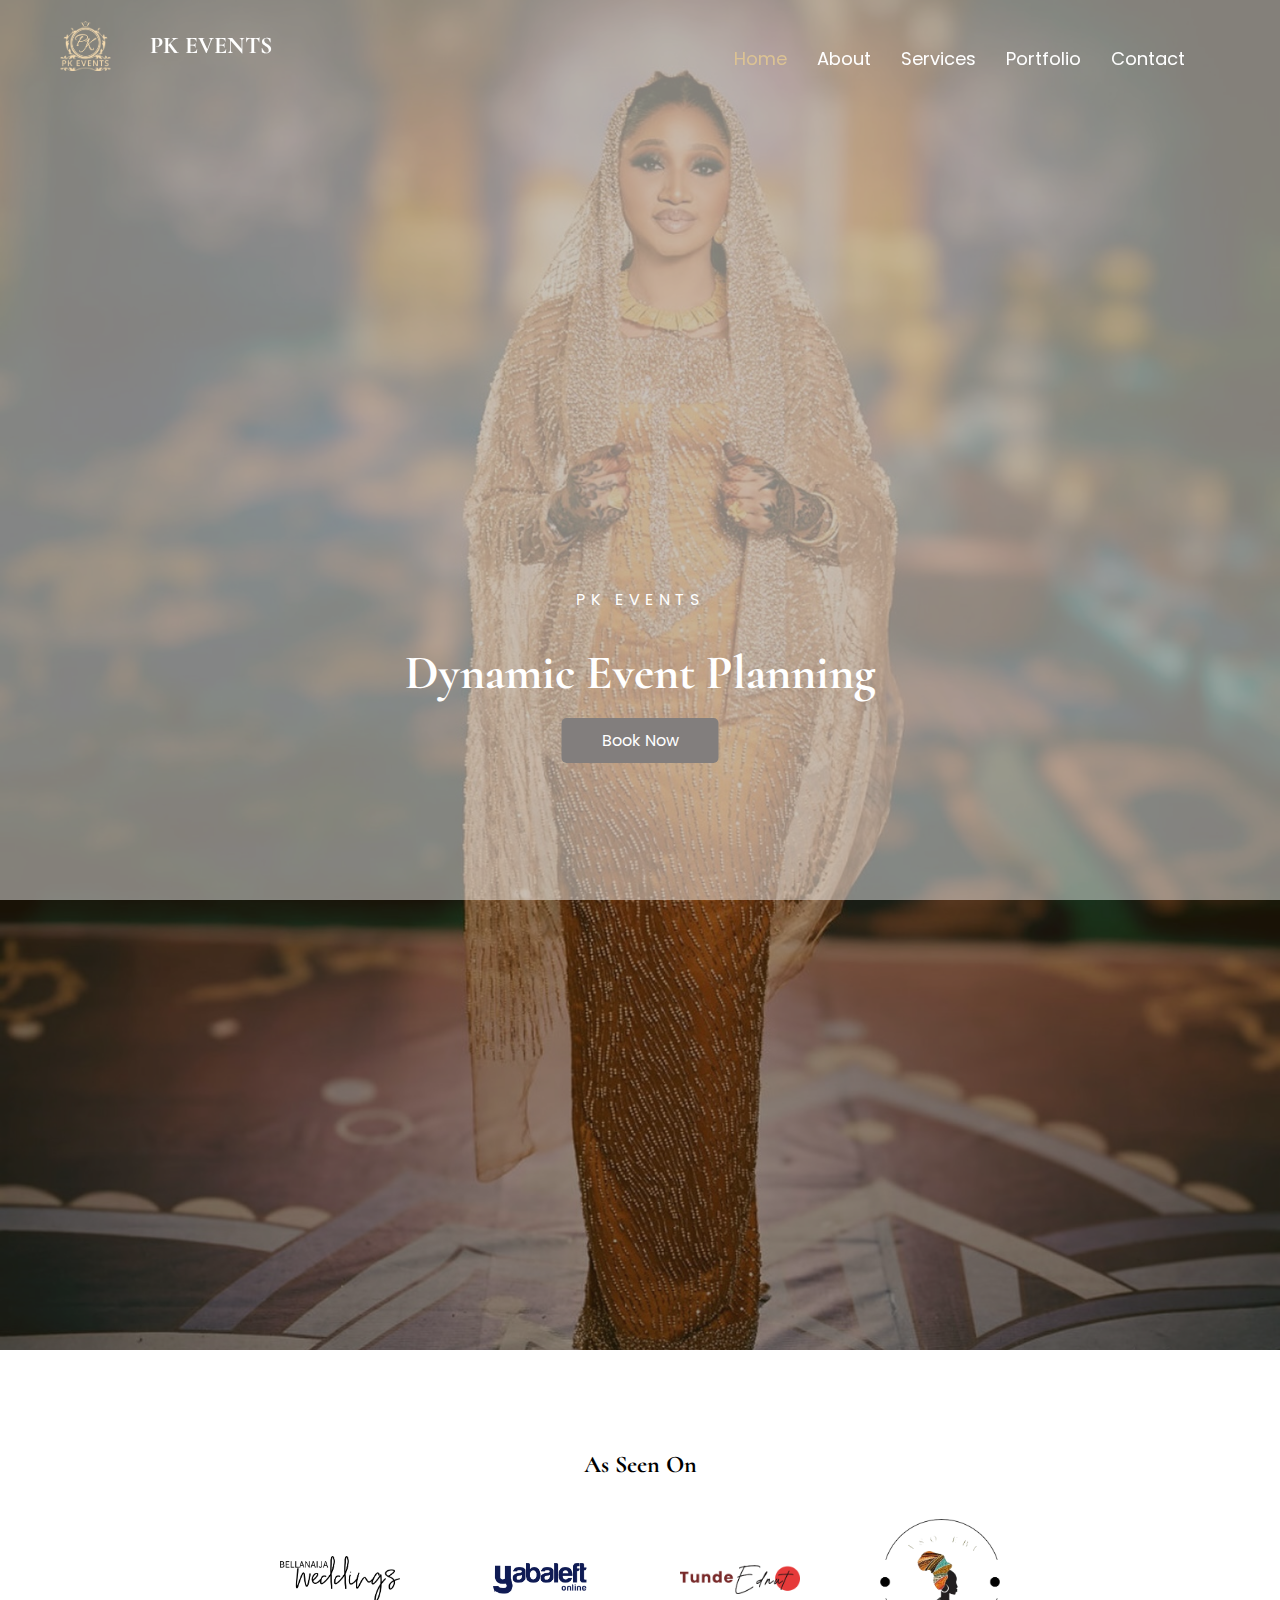
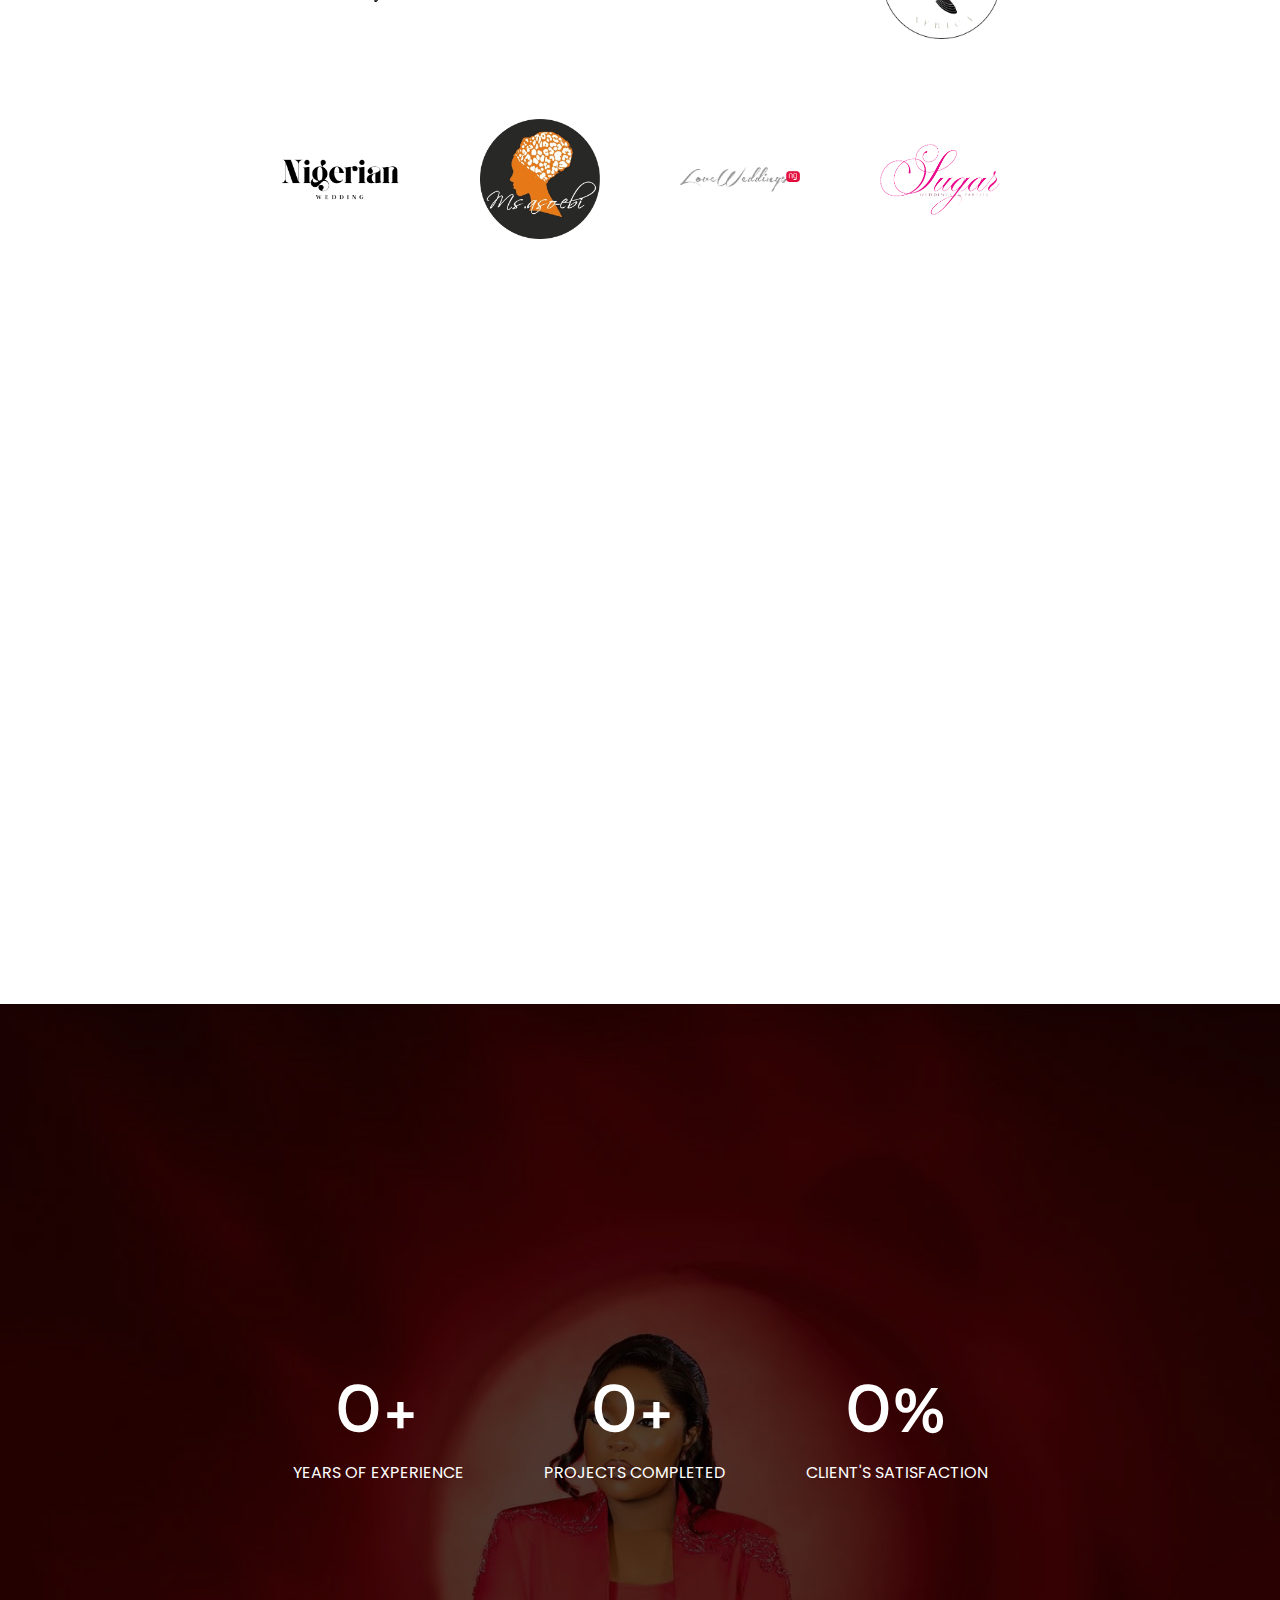
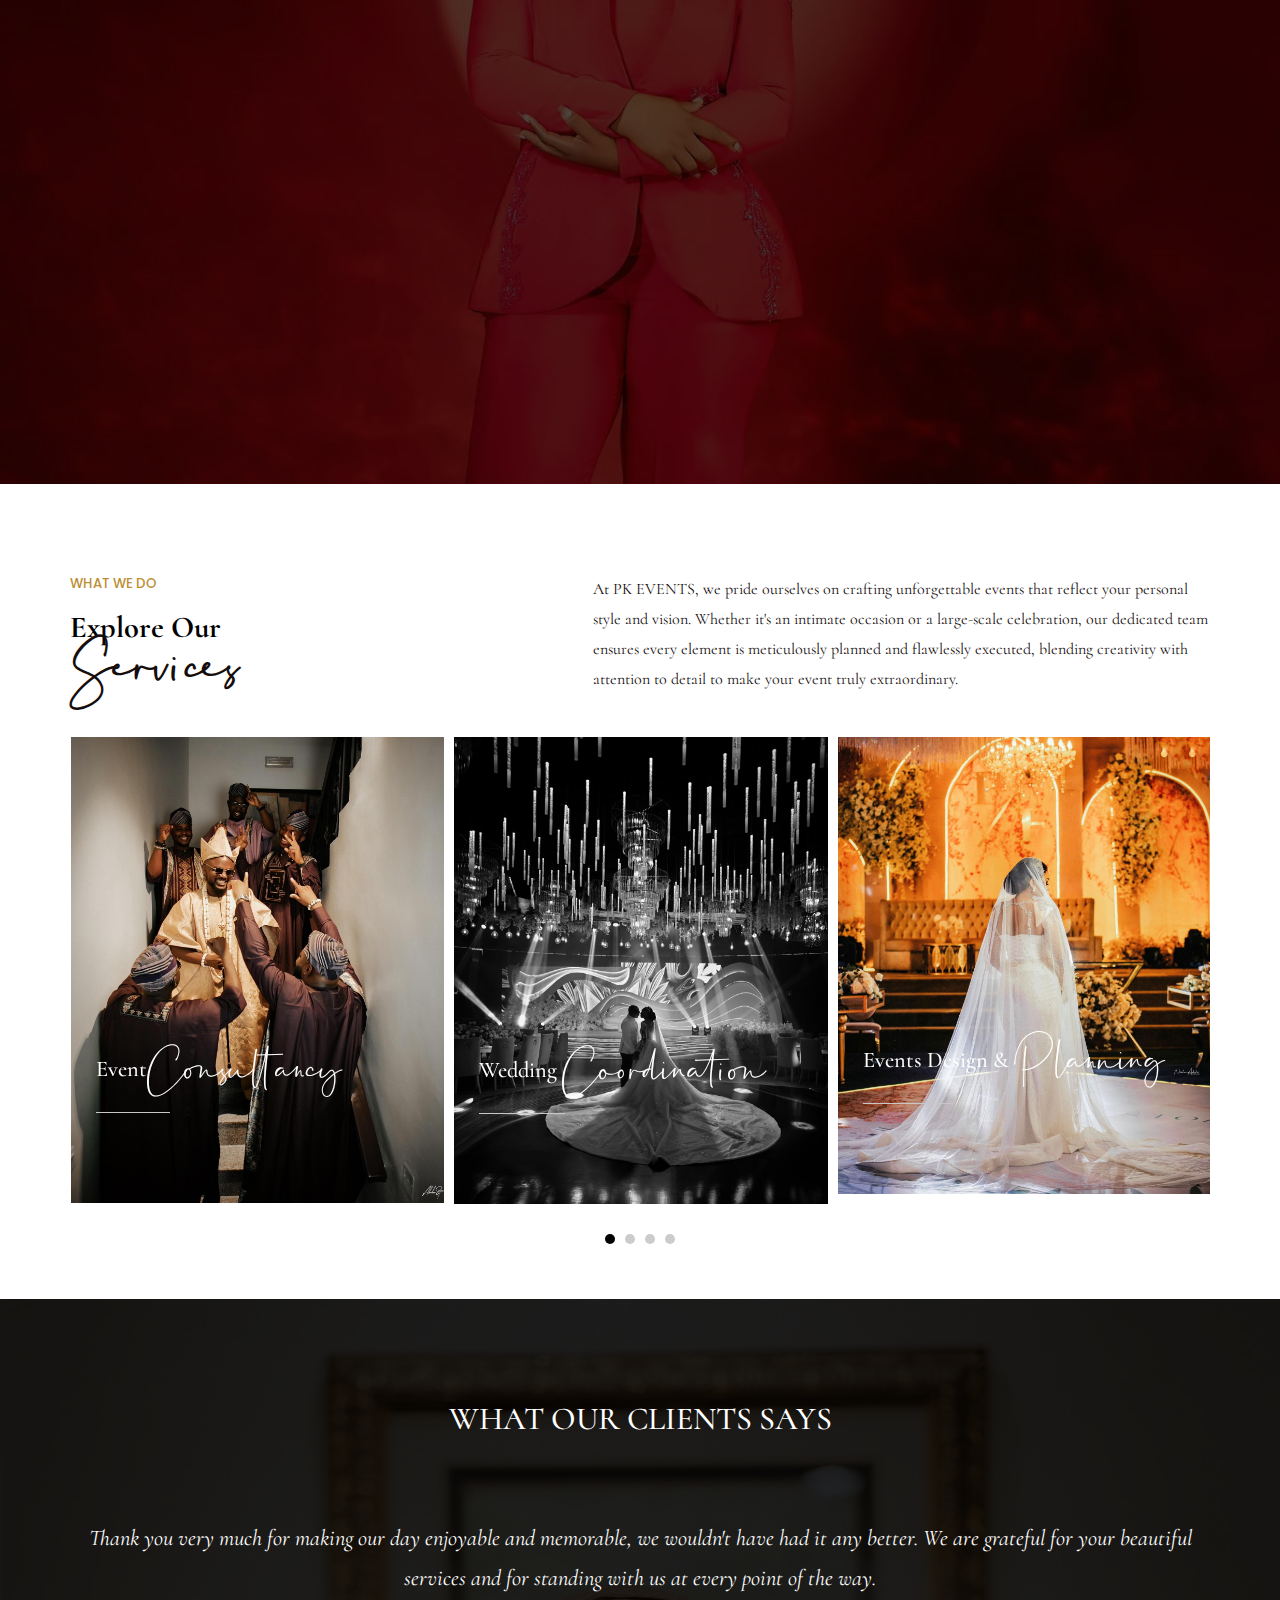
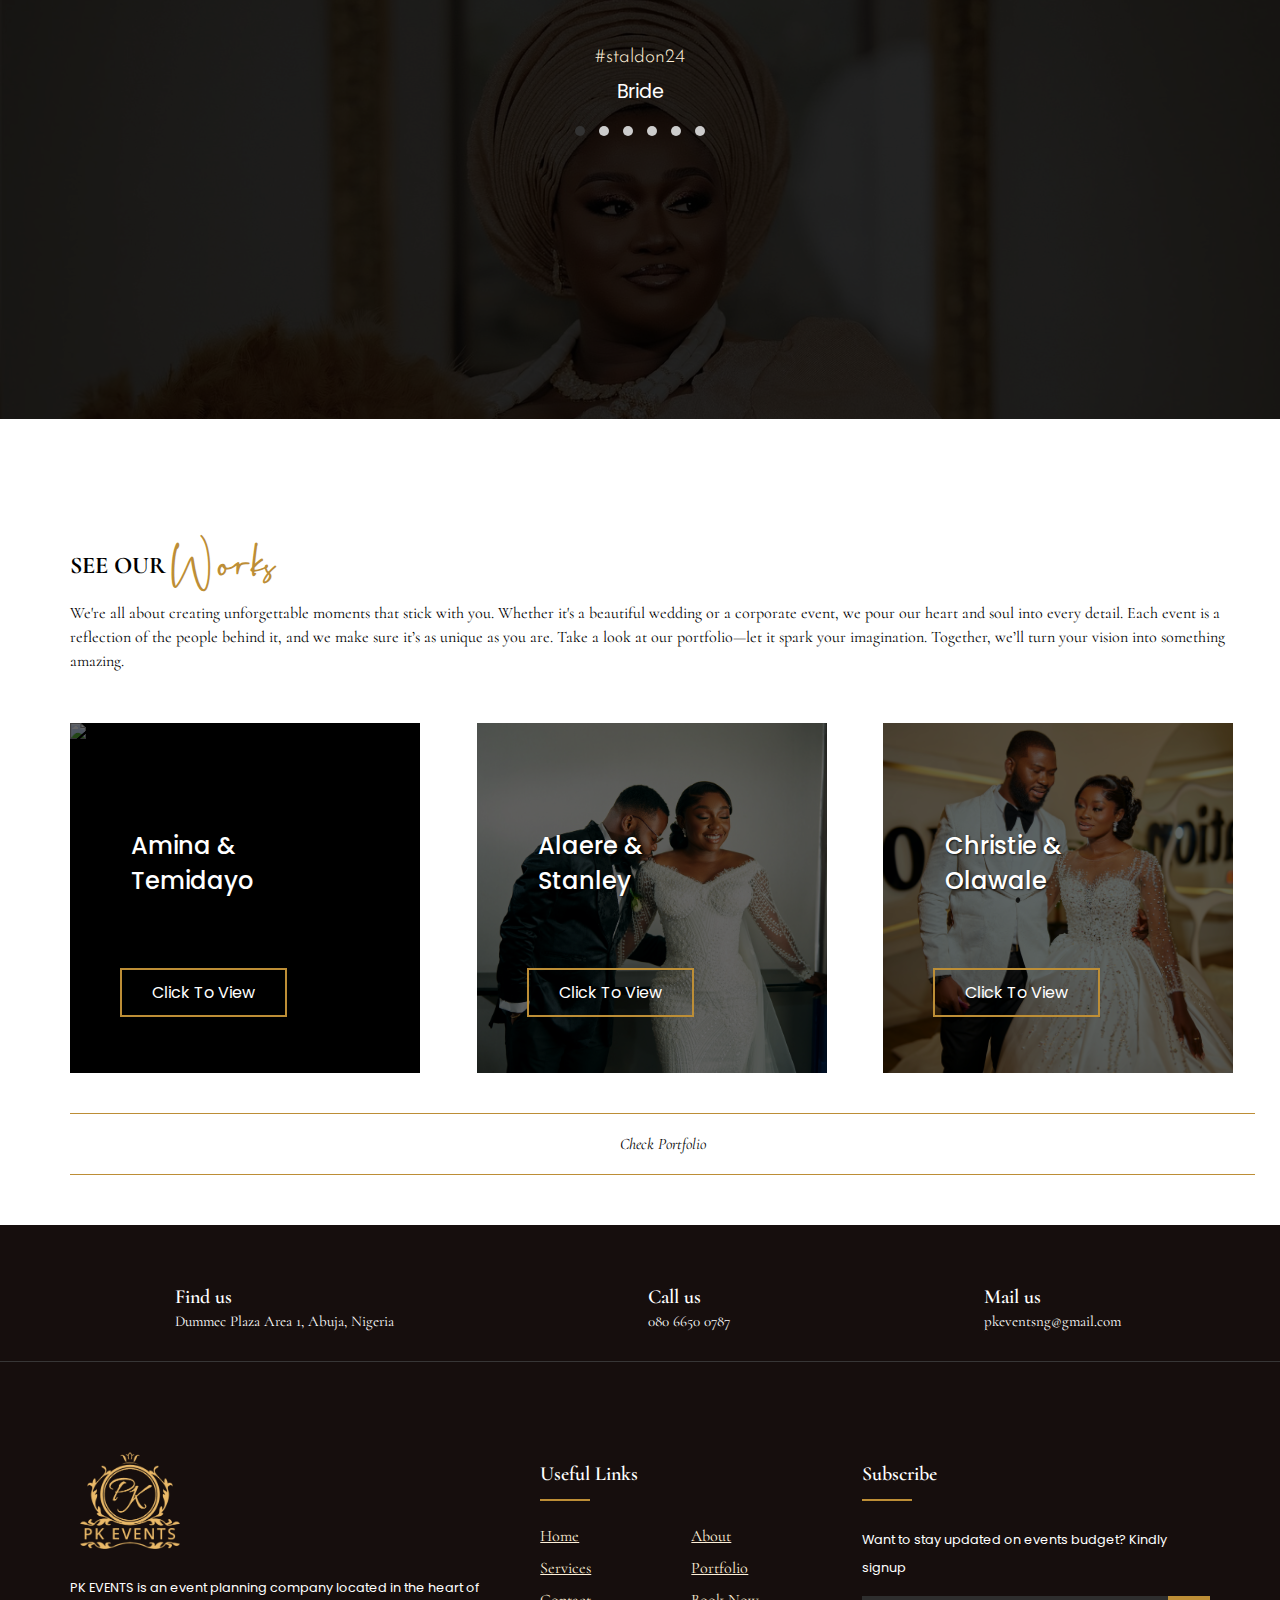
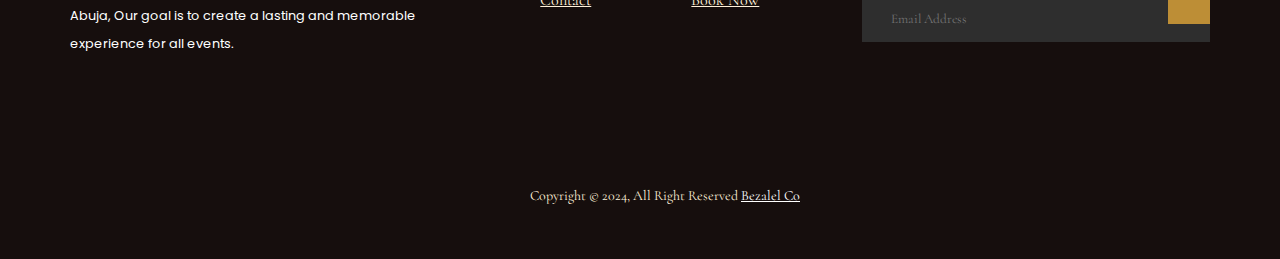
==== commit f6551517: "first commit" ====
--- a/index.html
+++ b/index.html
@@ -96,7 +96,7 @@
             <ul class="nav-menu">
                 <li><a href="index.html" class="nav-link active">Home</a></li>
                 <li><a href="about.html" class="nav-link">About</a></li>
-                <li><a href="service.html" class="nav-link">Services</a></li>
+                <li><a href="about.html#service" class="nav-link">Services</a></li>
                 <li><a href="portfolio.html" class="nav-link">Portfolio</a></li>
                 <li><a href="book.html" class="nav-link">Contact</a></li>
             </ul>
@@ -248,11 +248,11 @@
                         <img src="image/9.jpg" alt="item 1">
                     </div>
                     <div class="item2">
-                        <h5><a href="service.html">Event<span>Consultancy</span></a></h5>
+                        <h5><a href="about.html#service">Event<span>Consultancy</span></a></h5>
                         <div class="line"></div>
                         <div class="row facilities">
                             <div class="rowfac">
-                                <div class="permalink"><a href="service.html">Explore <i class="ti-arrow-right"></i></a></div>
+                                <div class="permalink"><a href="about.html#service">Explore <i class="ti-arrow-right"></i></a></div>
                             </div>
                         </div>
                     </div>
@@ -263,11 +263,11 @@
                         <img src="image/12.jpg" alt="item 2">
                     </div>
                     <div class="item2">
-                        <h5><a href="service.html">Wedding <span>Coordination</span></a></h5>
+                        <h5><a href="about.html#service">Wedding <span>Coordination</span></a></h5>
                         <div class="line"></div>
                         <div class="row facilities">
                             <div class="rowfac">
-                                <div class="permalink"><a href="service.html">Explore <i class="ti-arrow-right"></i></a></div>
+                                <div class="permalink"><a href="about.html#service">Explore <i class="ti-arrow-right"></i></a></div>
                             </div>
                         </div>
                     </div>
@@ -277,11 +277,11 @@
                         <img src="image/13.jpg" alt="item 3">
                     </div>
                     <div class="item2">
-                        <h5><a href="service.html">Events Design & <span>Planning</span></a></h5>
+                        <h5><a href="about.html#service">Events Design & <span>Planning</span></a></h5>
                         <div class="line"></div>
                         <div class="row facilities">
                             <div class="rowfac">
-                                <div class="permalink"><a href="service.html">Explore <i class="ti-arrow-right"></i></a></div>
+                                <div class="permalink"><a href="about.html#service">Explore <i class="ti-arrow-right"></i></a></div>
                             </div>
                         </div>
                     </div>
@@ -293,11 +293,11 @@
                         <img src="image/16.jpg" alt="item 4">
                     </div>
                     <div class="item2">
-                        <h5><a href="service.html">Corporate <span>Events</span></a></h5>
+                        <h5><a href="about.html#service">Corporate <span>Events</span></a></h5>
                         <div class="line"></div>
                         <div class="row facilities">
                             <div class="rowfac">
-                                <div class="permalink"><a href="service.html">Explore <i class="ti-arrow-right"></i></a></div>
+                                <div class="permalink"><a href="about.html#service">Explore <i class="ti-arrow-right"></i></a></div>
                             </div>
                         </div>
                     </div>
@@ -325,7 +325,7 @@
     <section id="testi">
 
         <div class="testimonial-section">
-            <h2>What Our Clients Says</h2>
+            <h2>WHAT OUR CLIENTS SAYS</h2>
             <div class="testimonial-container">
                 <div class="testimonial">
                     <p>Thank you very much for making our day enjoyable and memorable, we wouldn't have had it any better. We are grateful for your beautiful services and for standing with us at every point of the way.</p>
@@ -370,7 +370,7 @@
 
         <div class="pro1">
             <h2>SEE OUR <span style="font-family: custom, cursive; color: var(--purple);">Works</span></h2>
-            <p style="font-family: var(--font-2); line-height: 1.5em; font-weight: 400; margin-bottom: 20px;">We're all about creating unforgettable moments that stick with you. Whether it's a beautiful wedding or a corporate event, we pour our heart and soul into every detail. Each event is a reflection of the people behind it, and we make sure it’s as unique as you are. Take a look at our portfolio—let it spark your imagination. Together, we’ll turn your vision into something amazing.</p>
+            <p style="font-family: var(--font-1); line-height: 1.5em; font-weight: 400; margin-bottom: 20px;">We're all about creating unforgettable moments that stick with you. Whether it's a beautiful wedding or a corporate event, we pour our heart and soul into every detail. Each event is a reflection of the people behind it, and we make sure it’s as unique as you are. Take a look at our portfolio—let it spark your imagination. Together, we’ll turn your vision into something amazing.</p>
 
             <div class="father-category">
 
@@ -491,7 +491,7 @@
                             <ul>
                                 <li><a href="index.html">Home</a></li>
                                 <li><a href="about.html">About</a></li>
-                                <li><a href="service.html">Services</a></li>
+                                <li><a href="about.html#service">Services</a></li>
                                 <li><a href="portfolio.html">Portfolio</a></li>
                                 <li><a href="book.html#contact">Contact</a></li>
                                 <li><a href="book.html">Book Now</a></li>
@@ -508,8 +508,8 @@
                                 <p>Want to stay updated on events budget? Kindly signup</p>
                             </div>
                             <div class="subscribe-form">
-                                <form id="subscribeForm">
-                                    <input type="email" id="email" placeholder="Email Address" required>
+                                <form id="subscribeForm" method="POST">
+                                    <input type="email" id="email" name="email" placeholder="Email Address" required>
                                     <button type="submit"><i class="fab fa-telegram-plane"></i></button>
                                 </form>
                                 <div id="successMessage" style="display:none; color: var(--lpurple); margin-top: 10px;">Thanks For Subscribing!</div>
--- a/style.css
+++ b/style.css
@@ -52,68 +52,32 @@
 
 /* ======= New Modern Preloader ======= */
 .preloader-bg,
+
+
 #preloader {
-    position: fixed;
-    width: 100%;
-    height: 100%;
-    background: linear-gradient(135deg, #e0eafc, #cfdef3); /* Light gradient for subtle backdrop */
-    z-index: 999999;
-    display: flex;
-    justify-content: center;
-    align-items: center; /* Center loader */
+  position: fixed;
+  width: 100%;
+  height: 100%;
+  background: #ffffff; /* Clean white background */
+  z-index: 999999;
+  display: flex;
+  justify-content: center;
+  align-items: center;
 }
 
 .loader {
-    position: relative;
-    width: 80px;
-    height: 80px;
-    border: 3px solid transparent; /* Hollow center */
-    border-top: 3px solid #3498db; /* Blue top for spin effect */
-    border-right: 3px solid #e74c3c; /* Red right for dual color effect */
-    border-radius: 50%;
-    animation: rotate 1.2s linear infinite; /* Smooth spinning */
-}
-
-/* Pulsing effect around loader */
-.loader::before {
-    content: '';
-    position: absolute;
-    top: -20px;
-    left: -20px;
-    width: 120px;
-    height: 120px;
-    border: 2px solid rgba(52, 152, 219, 0.5); /* Pulsing outer ring */
-    border-radius: 50%;
-    opacity: 0;
-    animation: pulse 1.5s ease-in-out infinite;
-}
-
-/* Rotation Animation */
-@keyframes rotate {
-    0% {
-        transform: rotate(0deg);
-    }
-    100% {
-        transform: rotate(360deg); /* Full clockwise rotation */
-    }
-}
-
-/* Pulsing Animation */
-@keyframes pulse {
-    0% {
-        opacity: 0;
-        transform: scale(1);
-    }
-    50% {
-        opacity: 1;
-        transform: scale(1.2);
-    }
-    100% {
-        opacity: 0;
-        transform: scale(1.4); /* Fades out while growing */
-    }
-}
-
+  width: 60px;
+  height: 60px;
+  border: 4px solid rgba(255, 215, 0, 0.3); /* Lighter shade of gold for the ring */
+  border-top: 4px solid var(--gold-color); /* Solid gold for the rotating part */
+  border-radius: 50%;
+  animation: spin 1s linear infinite;
+}
+
+@keyframes spin {
+  0% { transform: rotate(0deg); }
+  100% { transform: rotate(360deg); }
+}
 
 
 
@@ -142,7 +106,7 @@
 }
 
 .logo img {
-    height: 80px;
+    height: 50px;
     position: relative;
     right: 30px;
 }
@@ -157,8 +121,8 @@
 
 .logo h4 {
   position: absolute;
-  left: 80px;
-  top: 25px;
+  left: 50px;
+  top: 10px;
   font-size: 1.5em;
   color: var(--white-color);
 }
@@ -417,7 +381,7 @@
     line-height: 1.8em;
     font-size: 0.9em;
     font-weight: 300;
-    font-family: var(--font-2);
+    font-family: var(--font-1);
     margin-bottom: 30px;
   }
   
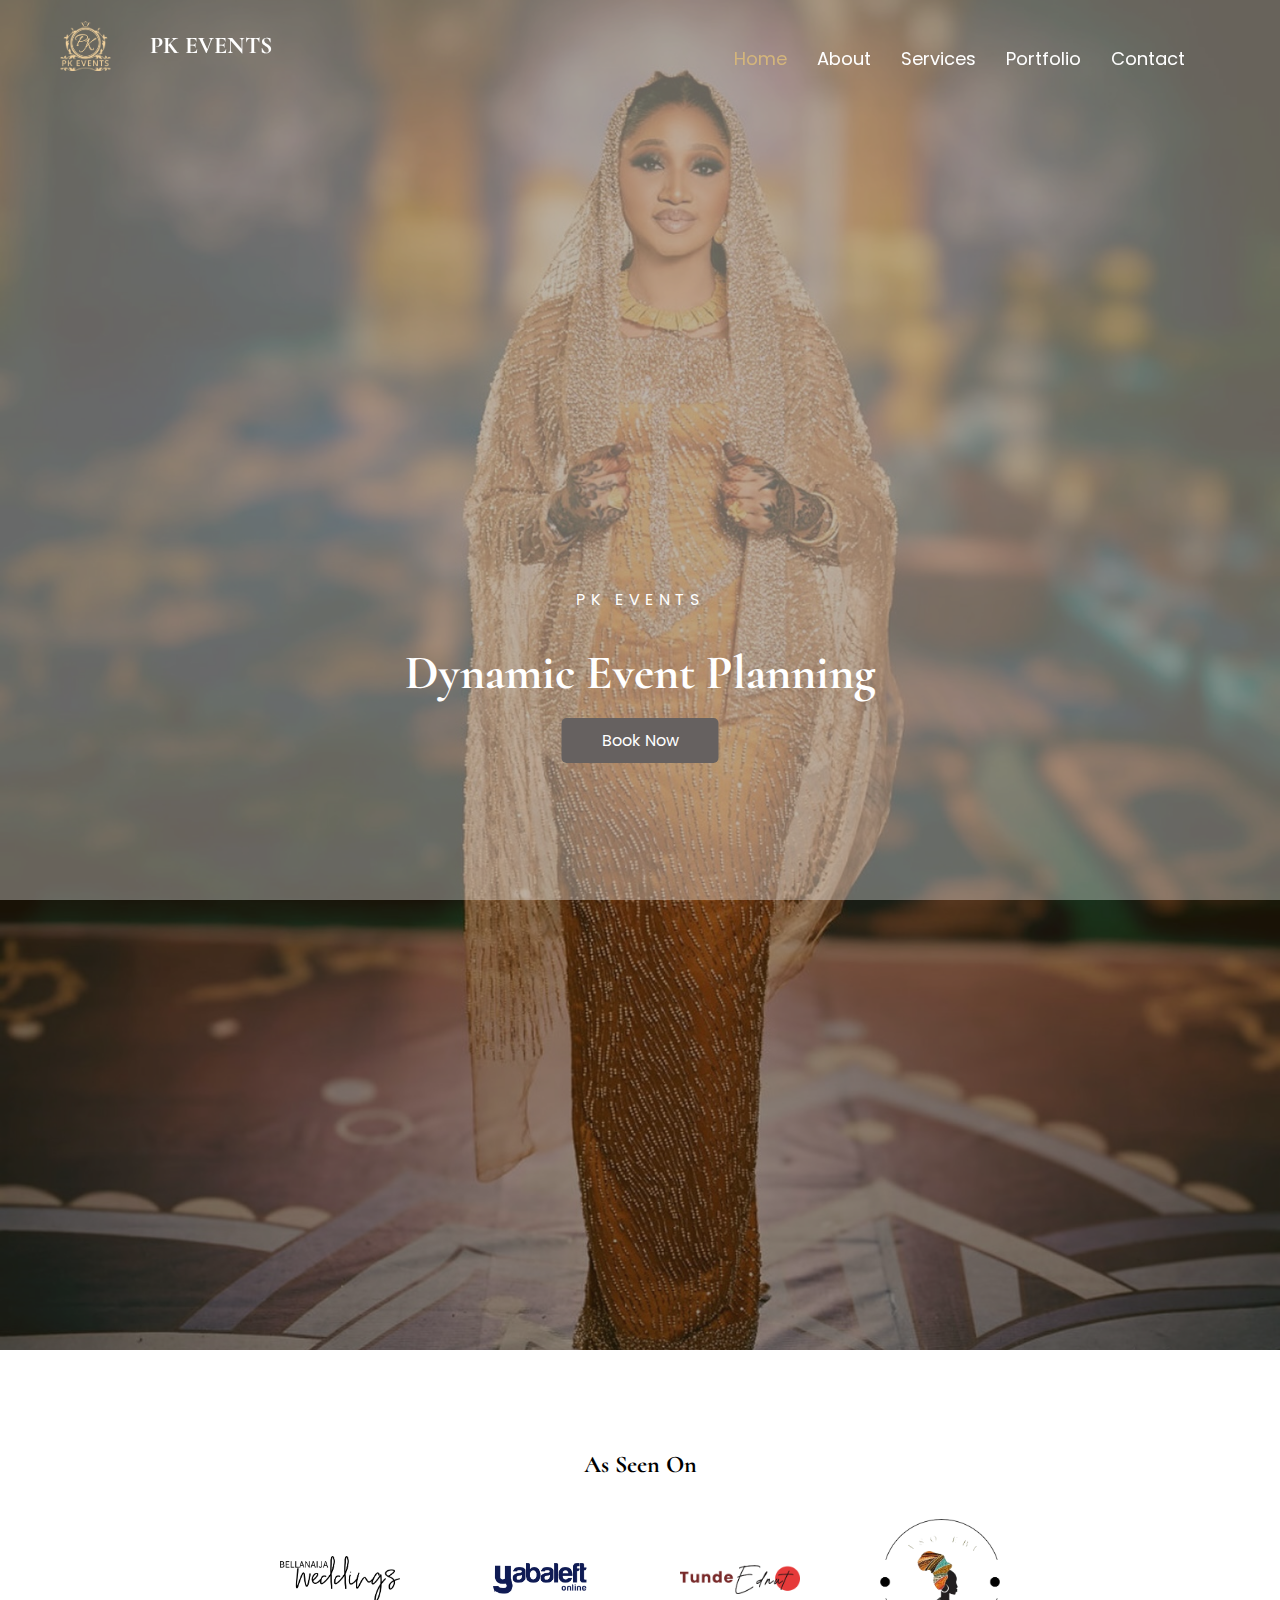
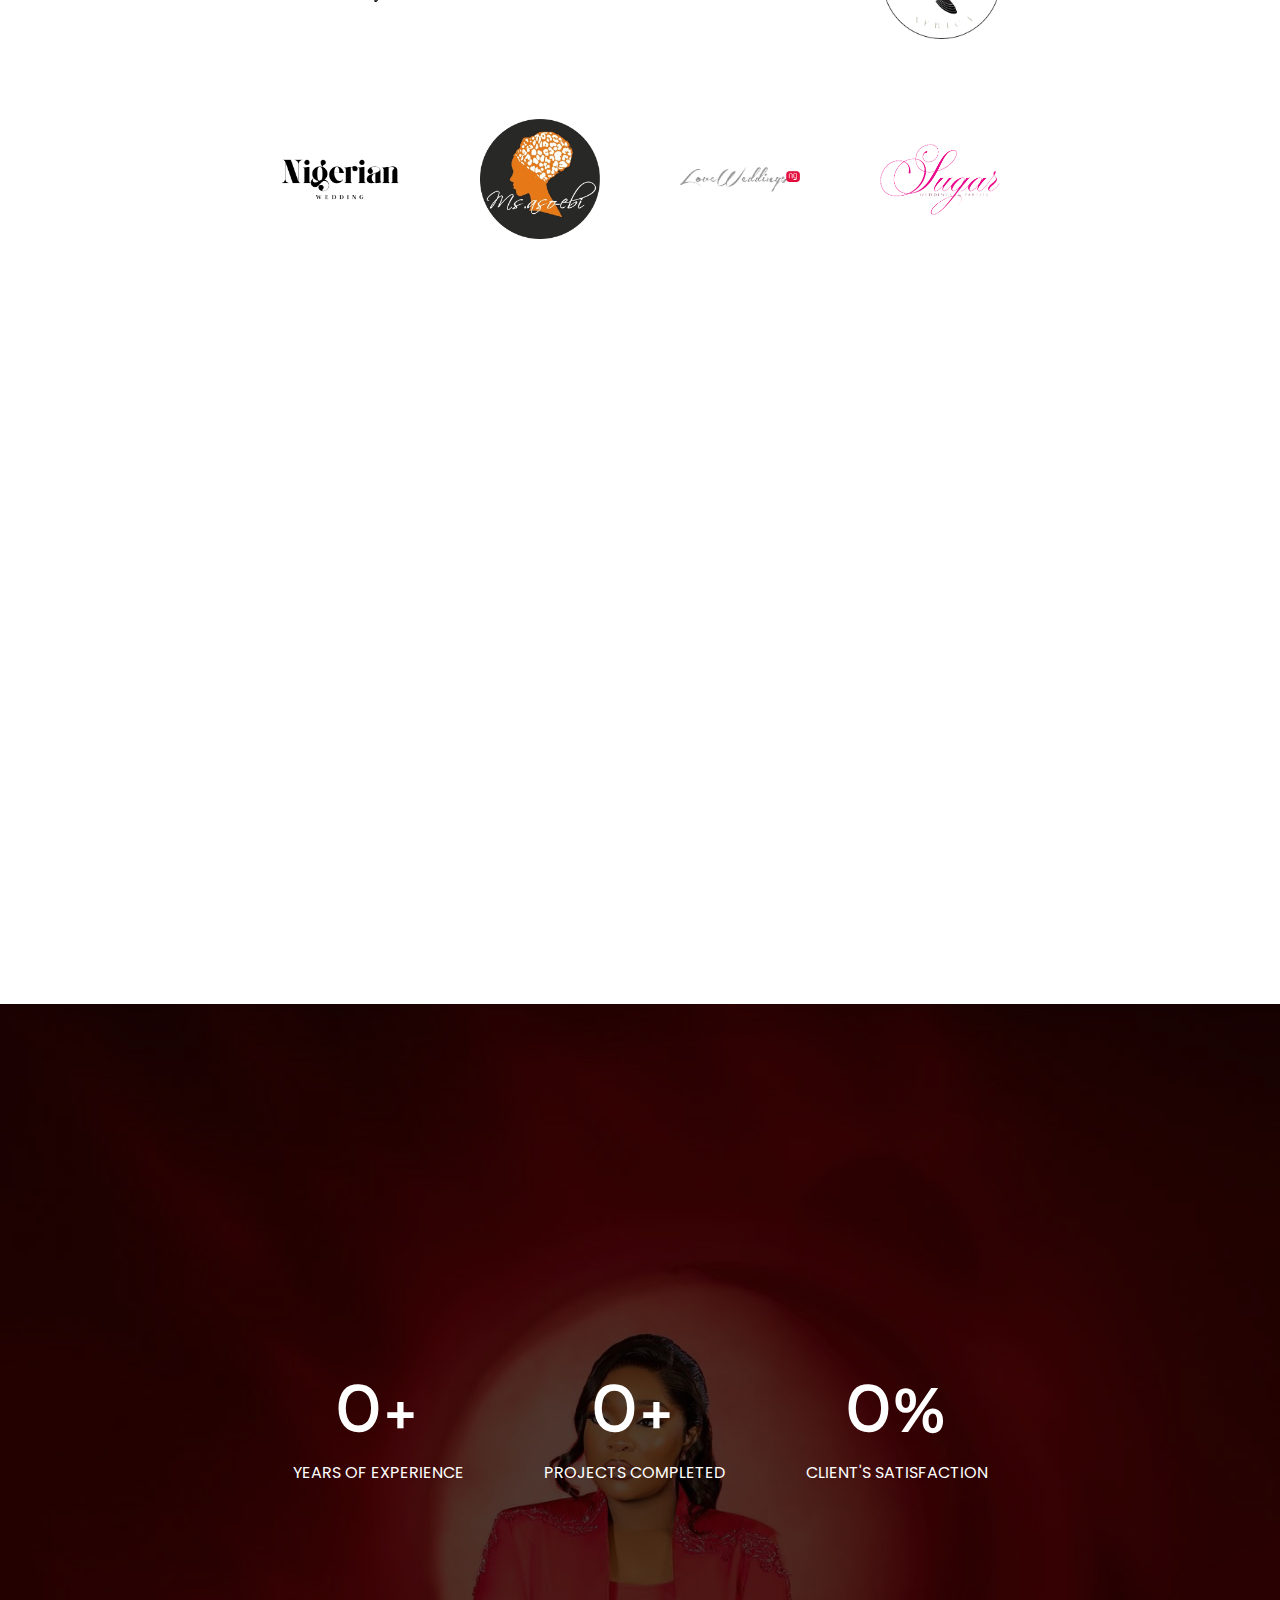
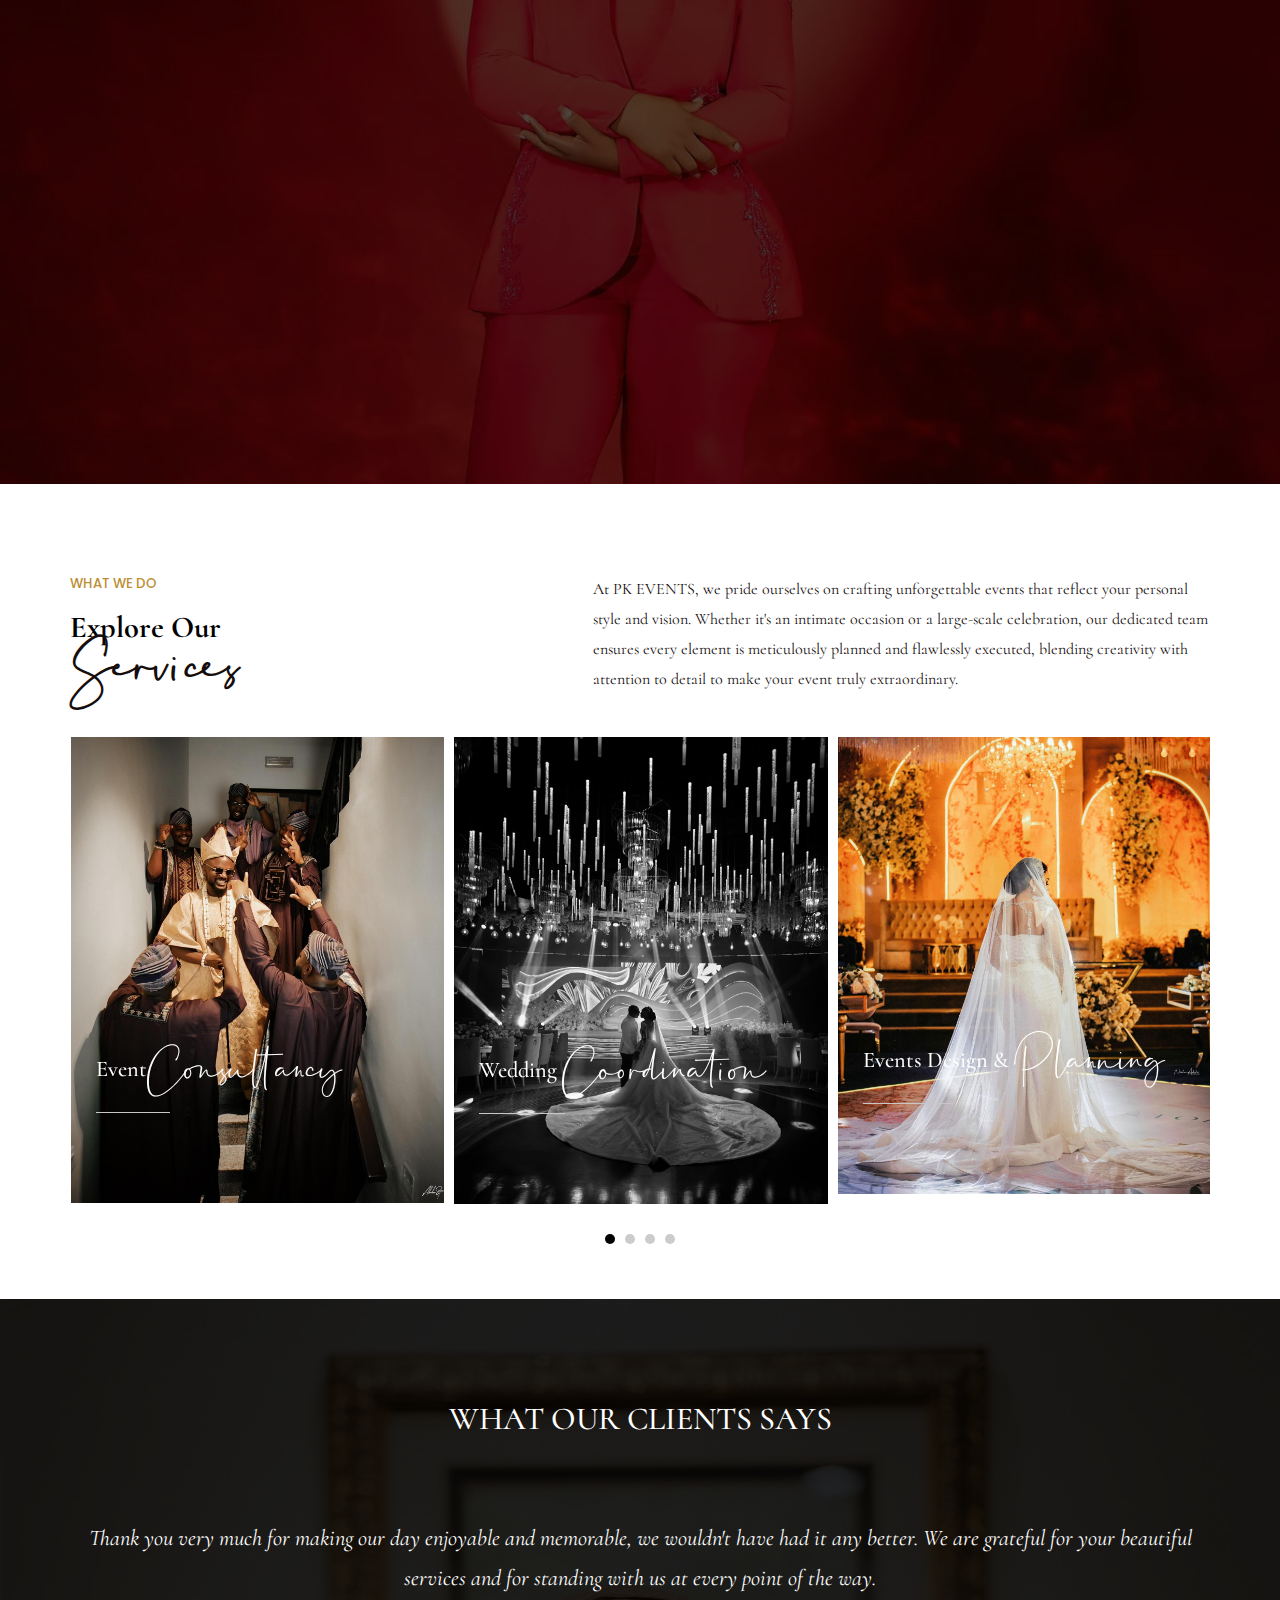
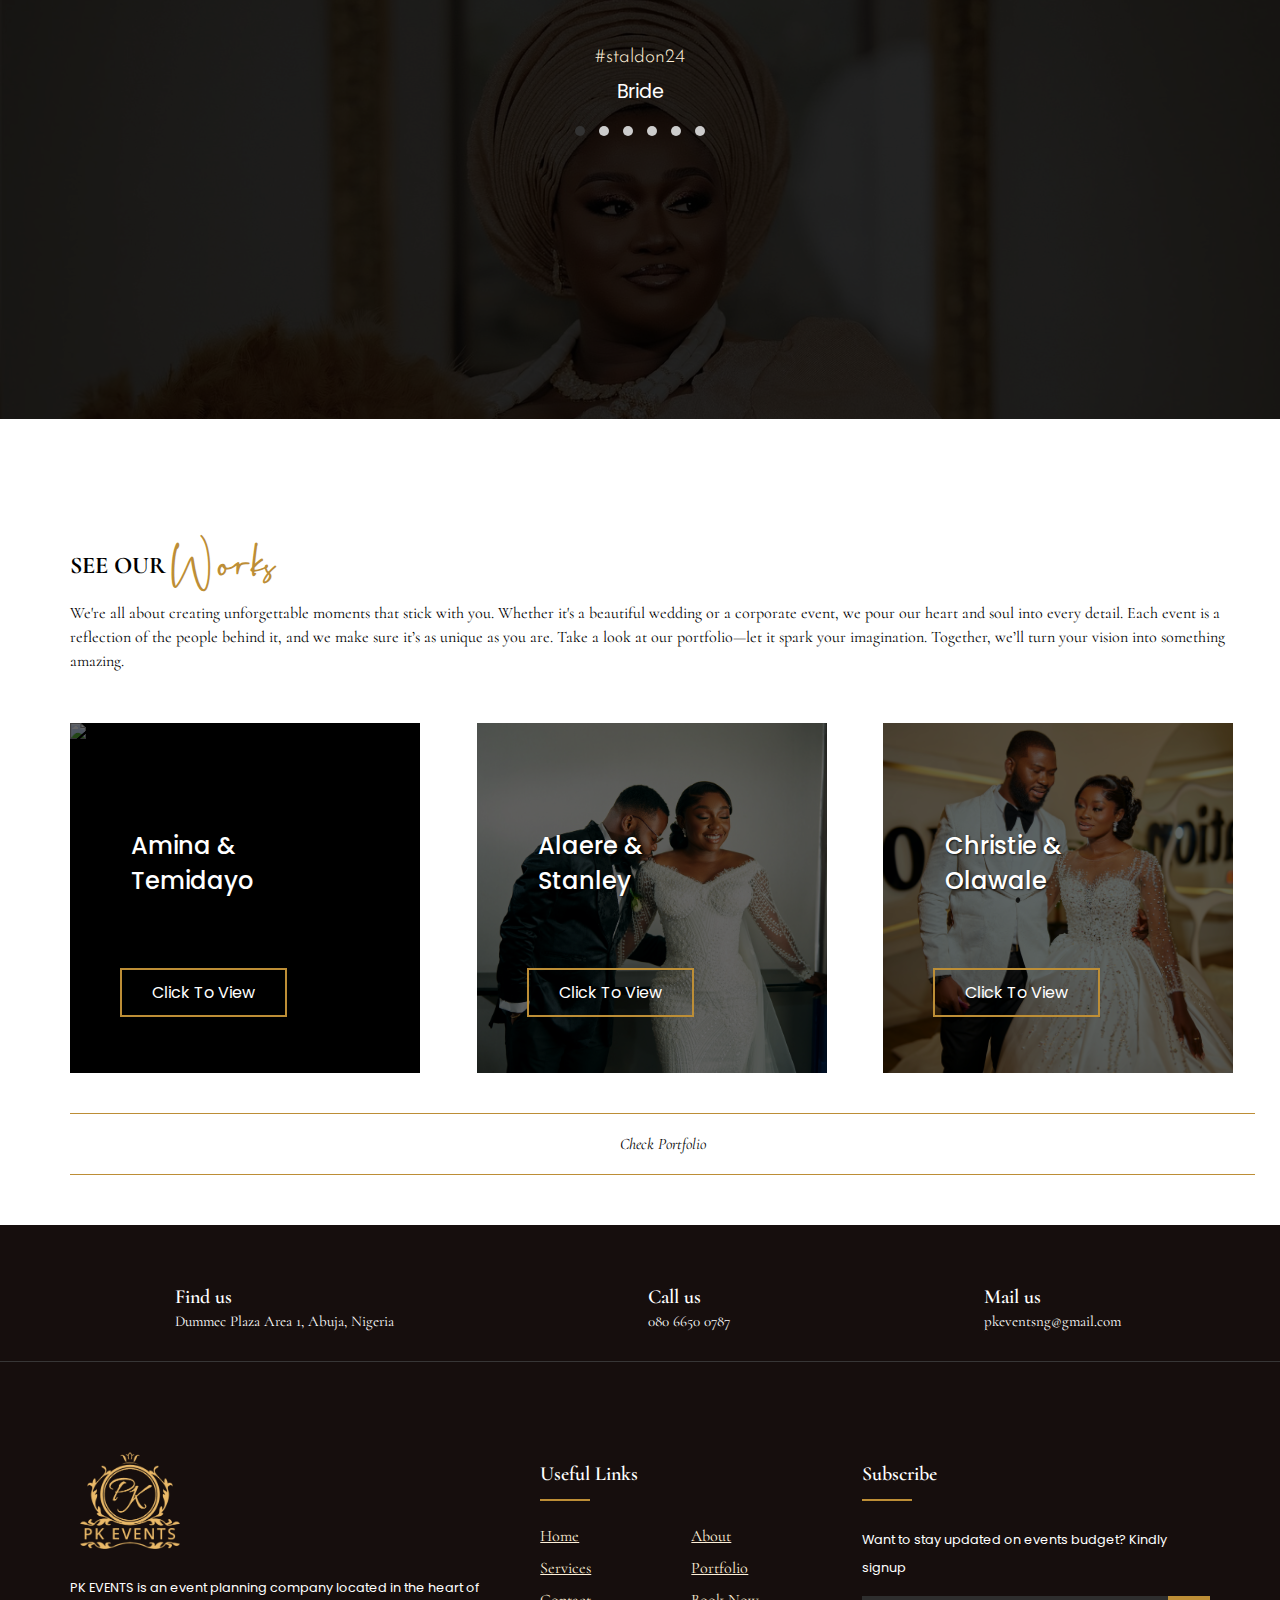
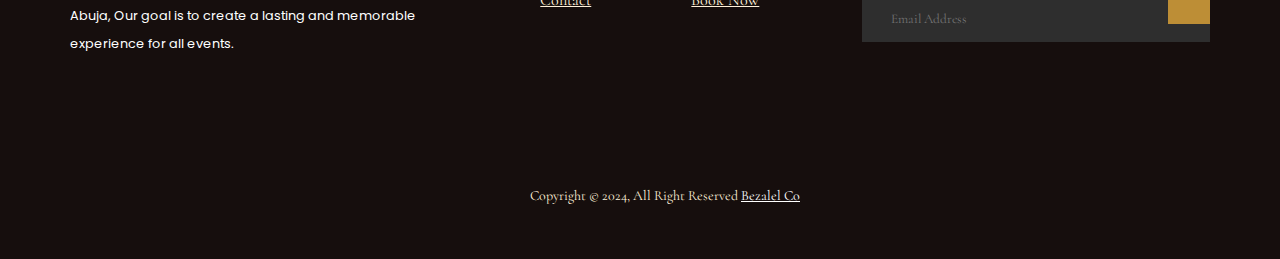
==== commit a1b1a7a2: "third commit" ====
--- a/index.html
+++ b/index.html
@@ -412,7 +412,7 @@
 
 
                 <div class="arrow-button">
-                    <a href="gallery.html">Check Portfolio</a>
+                    <a href="portfolio.html">Check Portfolio</a>
                 </div>
       
       
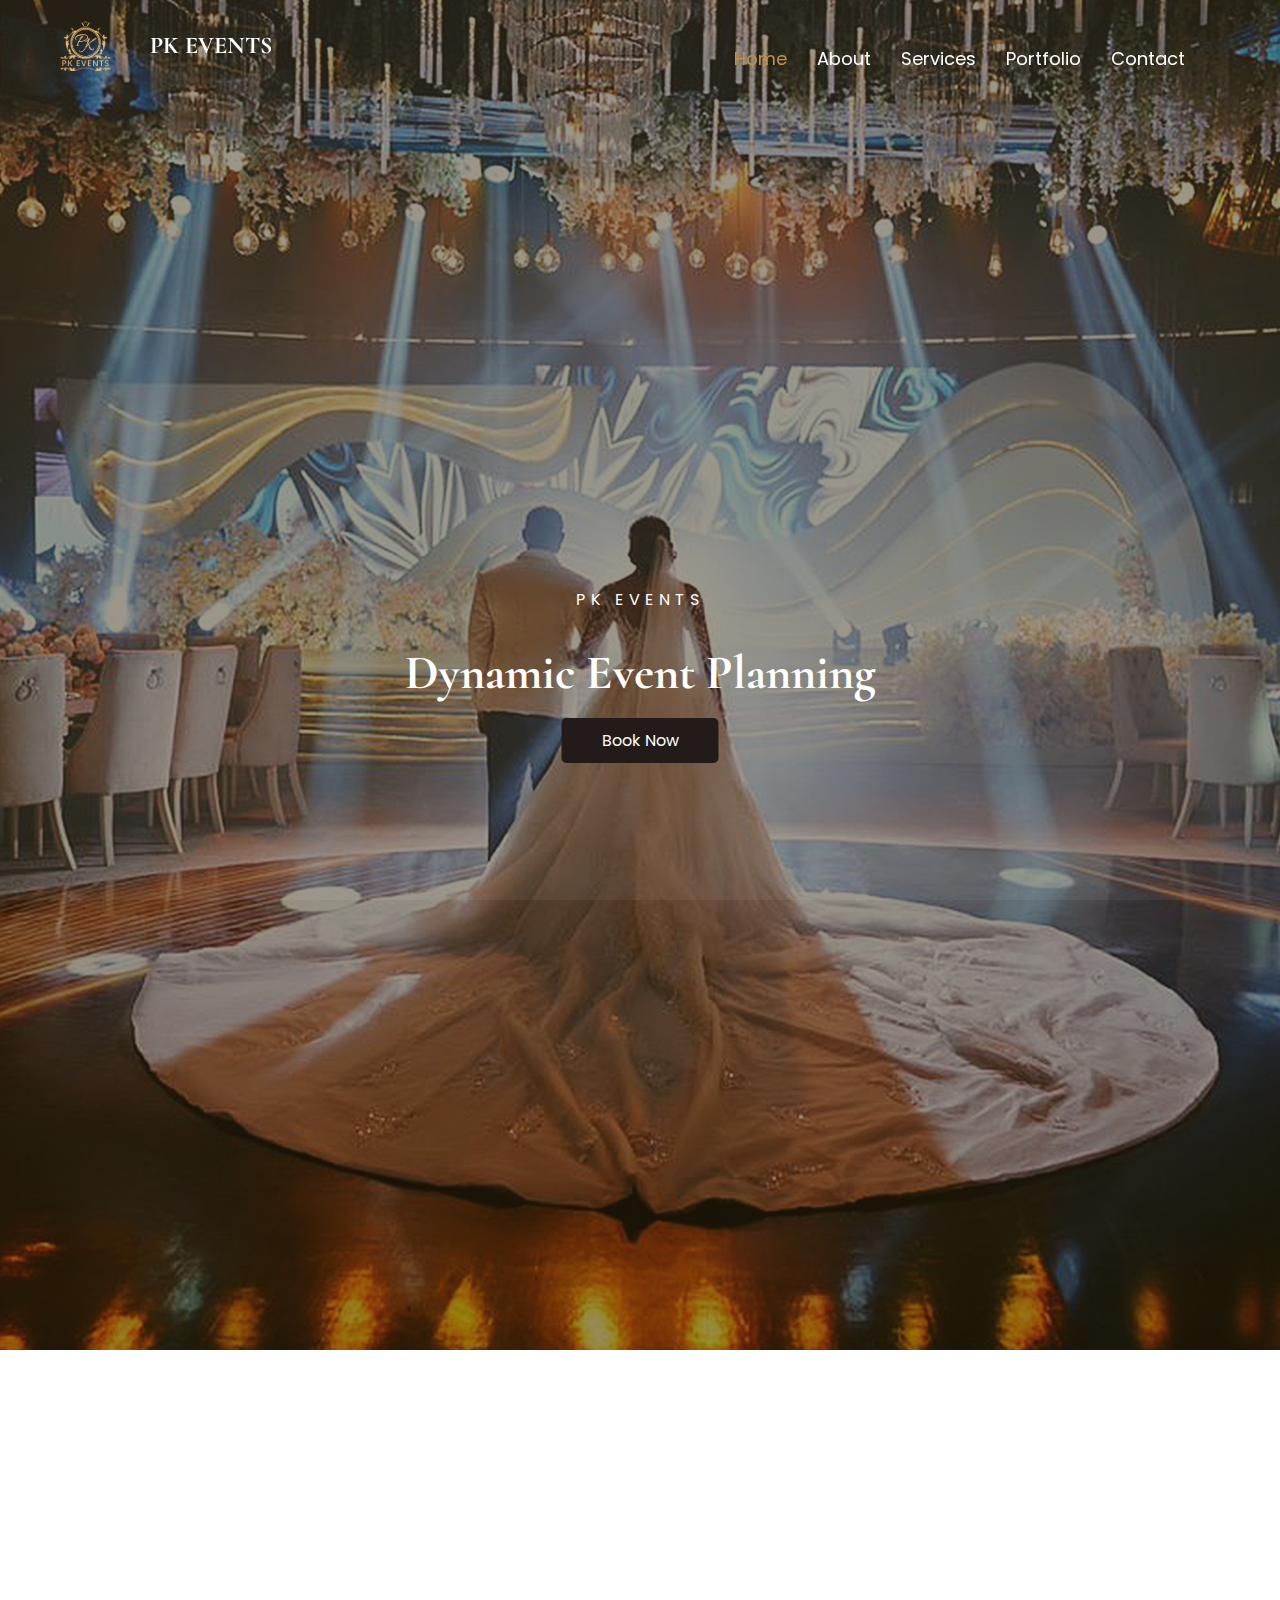
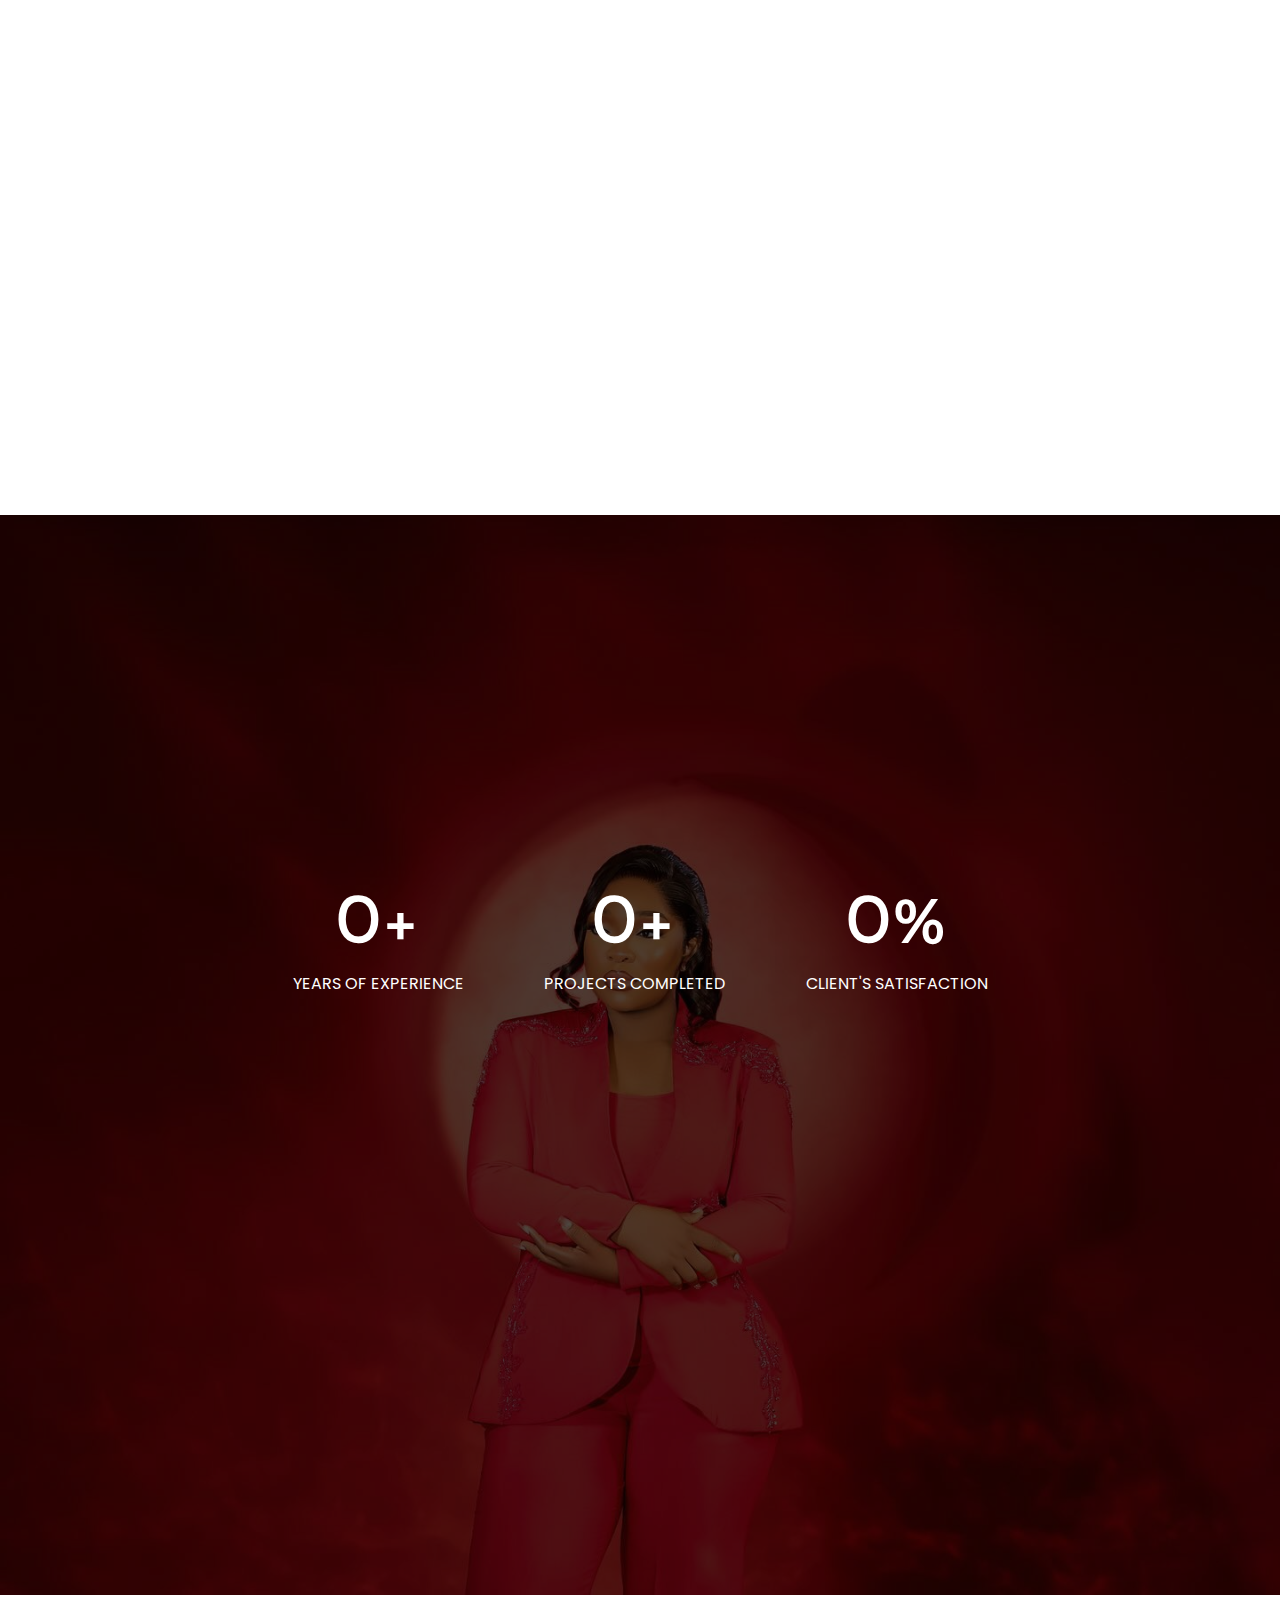
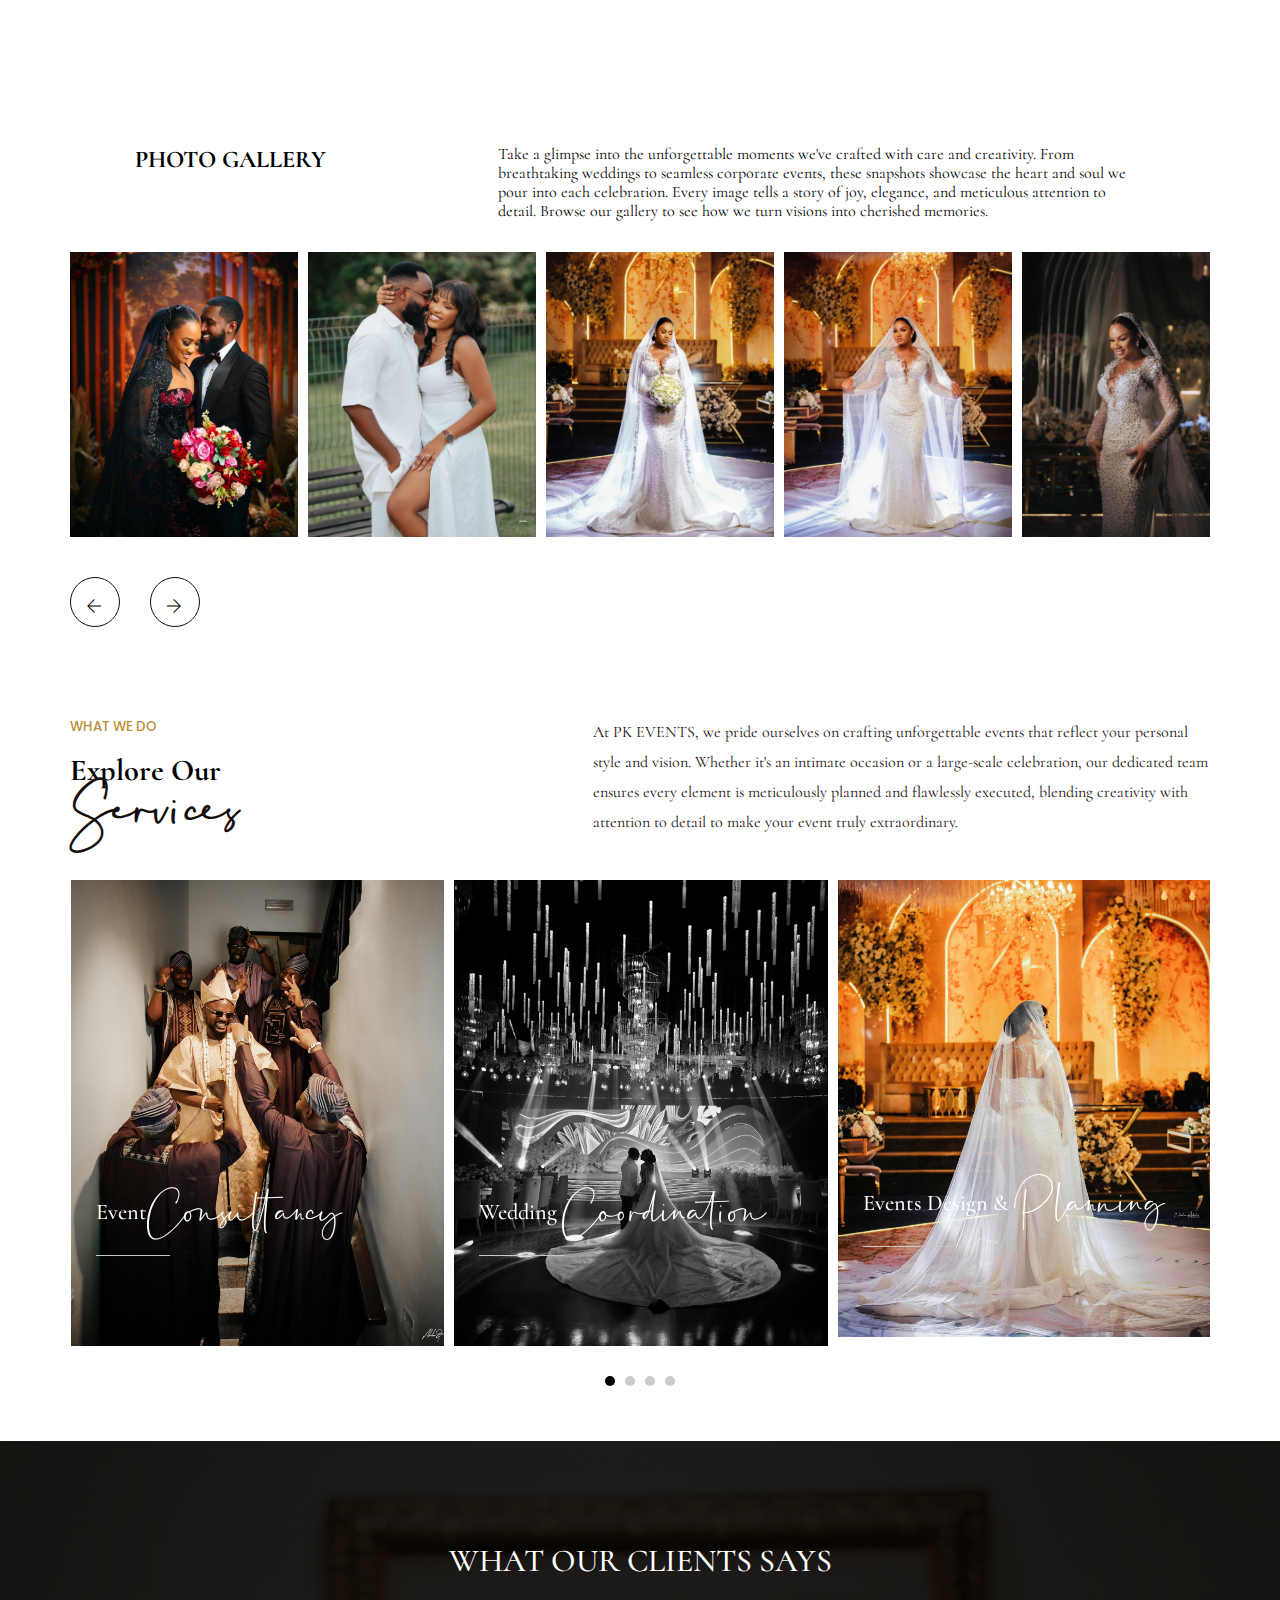
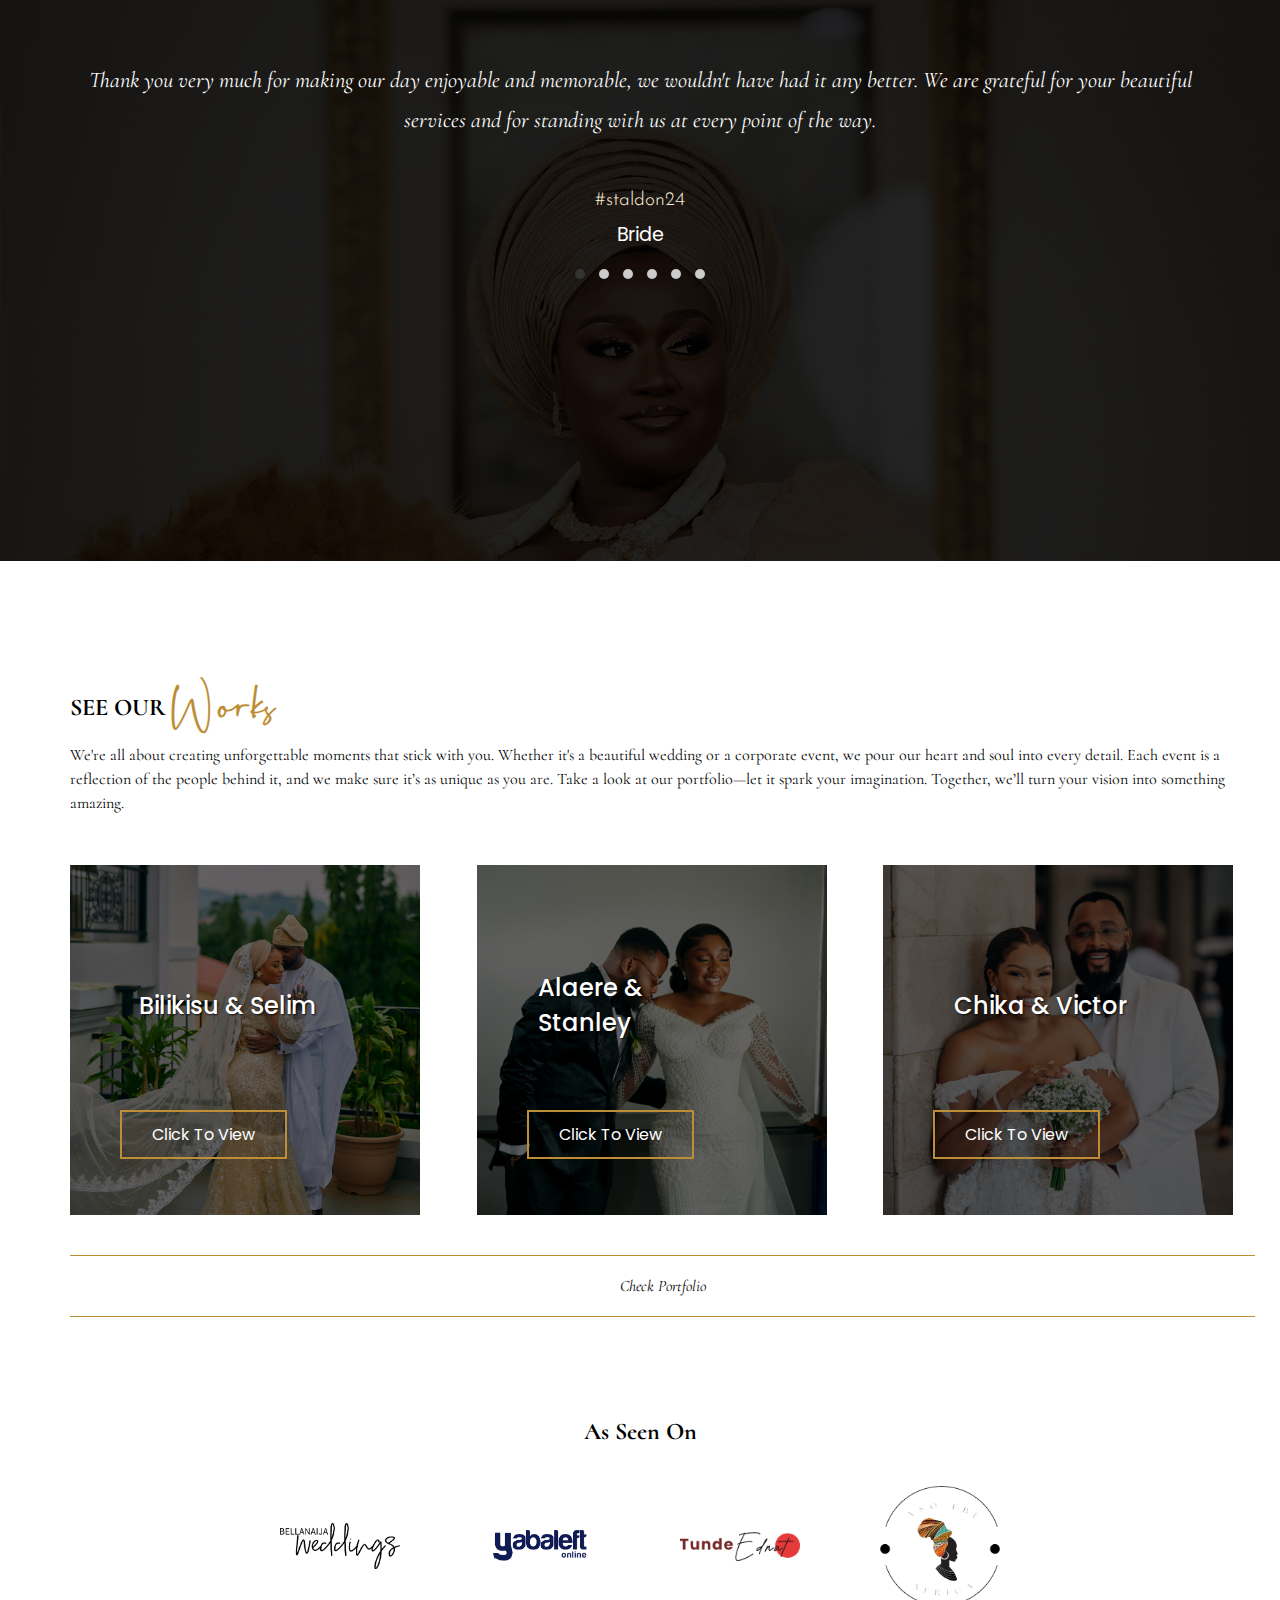
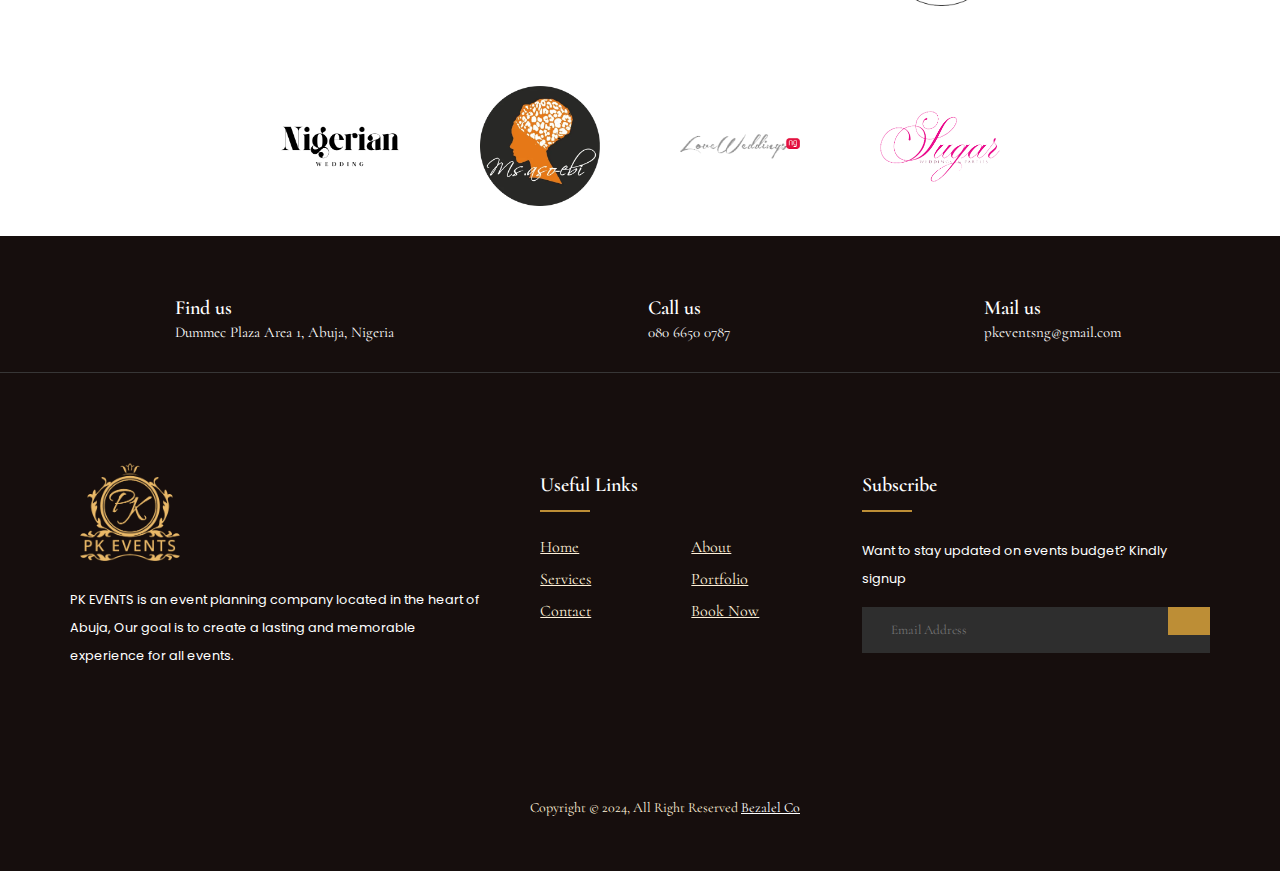
==== commit 4c627388: "fourth commit" ====
--- a/index.html
+++ b/index.html
@@ -109,7 +109,7 @@
     <section id="hero">
 
         <div class="hero">
-            <div class="slide active" style="background-image: url('image/3.jpg');">
+            <div class="slide active" style="background-image: url('image/26.jpg');">
               <div class="overlay"></div>
               <div class="content">
                 <p class="hero-paragraph fade-in">PK EVENTS</p>
@@ -138,6 +138,320 @@
             </div>
         </div>
           
+
+    </section>
+
+
+
+    
+
+
+    <!-----------------------WELCOME---------------------------->
+
+
+    <section id="wec">
+
+        <div class="wec0">
+            <div class="wec1">
+                <h2 data-aos="fade-up">Greetings From <span>Pk Events</span></h2>
+                <p data-aos="fade-up" data-aos-delay="200">PK EVENTS is a bespoke event management company in Abuja servicing all the States in Nigeria.
+                    We offer a wide variety of services specifically designed to fit each type of event specific needs. We plan corporate events like conferences, business workshops, seminars etc. and social events like funerals, weddings, child dedication, bridal and baby shower, birthday, etc.
+                    We offer full service planning, partial planning, and day/month of coordination, vendor outsourcing and management, bridal styling and accessories, and ushering service.
+                    PK EVENTS is a brand that specializes in planning events that are classic, on schedule, and within our client's budget.</p>
+            </div>
+    
+            <div class="wec-image">
+                <img src="image/6.jpg" alt="image" data-aos="fade-up" data-aos-delay="300">
+            </div>
+        </div>
+    </section>
+
+    
+
+
+   
+
+    </section>
+    <!------------------------------SATISFACTION-------------------------------------->
+
+     <section id="satis">
+
+        <div class="expt">
+            
+            <h1 data-aos="fade-up" data-aos-delay="100">We've earned a strong reputation for delivering excellence and reliability</h1>
+
+            <div class="c-client">
+                <div class="client-content">
+                    <h3 id="client-count">0+</h3>
+                    <p>YEARS OF EXPERIENCE</p>
+                </div>
+                <div class="client-content">
+                    <h3 id="satisfaction-count">0+</h3>
+                    <p>PROJECTS COMPLETED</p>
+                </div>
+
+
+                <div class="client-content">
+                    <h3 id="satisfaction-coun">0%</h3>
+                    <p>CLIENT'S SATISFACTION</p>
+                </div>
+            </div>
+            
+        </div>
+
+    </section>
+
+
+    <!----------------------PHOTO GALLERY------------------------------>
+
+
+    <section id="photo">
+
+        <div class="mother-photo">
+
+            <div class="photo1">
+
+                <div class="photo-text">
+                    <h2>PHOTO GALLERY</h2>
+                    <p>Take a glimpse into the unforgettable moments we've crafted with care and creativity. From breathtaking weddings to seamless corporate events, these snapshots showcase the heart and soul we pour into each celebration. Every image tells a story of joy, elegance, and meticulous attention to detail. Browse our gallery to see how we turn visions into cherished memories.</p>
+                </div>
+    
+    
+            </div>
+    
+            <div class="photo2">
+    
+                <img src="image/31.jpg" alt="image">
+                <img src="image/32.jpg" alt="image">
+                <img src="image/33.jpg" alt="image">
+                <img src="image/34.jpg" alt="image">
+                <img src="image/35.jpg" alt="image">
+                <img src="image/36.jpg" alt="image">
+                <img src="image/37.jpg" alt="image">
+                <img src="image/38.jpg" alt="image">
+                <img src="image/39.jpg" alt="image">
+                <img src="image/40.jpg" alt="image">
+                <img src="image/41.jpg" alt="image">
+                <img src="image/42.jpg" alt="image">
+                <img src="image/43.jpg" alt="image">
+                <img src="image/44.jpg" alt="image">
+                <img src="image/45.jpg" alt="image">
+            </div>
+
+            <div class="arrow">
+                <div class="arrow-container" id="left-arrow">
+                    <i class="ti-arrow-left"></i>
+                </div>
+            
+                <div class="arrow-container" id="right-arrow">
+                    <i class="ti-arrow-right"></i>
+                </div>
+
+                <!-- <div class="arrow-button">
+                    <a href="gallery.html">Check Portfolio</a>
+                </div> -->
+            </div>
+
+        </div>
+
+
+
+    </section>
+
+
+    <!--------------------------------OUR SERVICES------------------------------->
+
+
+    <section id="svc">
+        <div class="svc0">
+            <div class="svc1">
+                <div class="svc2">
+                    <h5>WHAT WE DO</h5>
+                    <h2>Explore Our <span>Services</span></h2>
+                </div>
+                <p>At PK EVENTS, we pride ourselves on crafting unforgettable events that reflect your personal style and vision. Whether it's an intimate occasion or a large-scale celebration, our dedicated team ensures every element is meticulously planned and flawlessly executed, blending creativity with attention to detail to make your event truly extraordinary.</p>
+            </div>
+    
+            <!-- Owl Carousel Container -->
+            <div class="owl-carousel">
+                <div class="item">
+                    <div class="item1">
+                        <img src="image/9.jpg" alt="item 1">
+                    </div>
+                    <div class="item2">
+                        <h5><a href="about.html#service">Event<span>Consultancy</span></a></h5>
+                        <div class="line"></div>
+                        <div class="row facilities">
+                            <div class="rowfac">
+                                <div class="permalink"><a href="about.html#service">Explore <i class="ti-arrow-right"></i></a></div>
+                            </div>
+                        </div>
+                    </div>
+                </div>
+                <!-- Additional items for other services -->
+                <div class="item">
+                    <div class="item1">
+                        <img src="image/12.jpg" alt="item 2">
+                    </div>
+                    <div class="item2">
+                        <h5><a href="about.html#service">Wedding <span>Coordination</span></a></h5>
+                        <div class="line"></div>
+                        <div class="row facilities">
+                            <div class="rowfac">
+                                <div class="permalink"><a href="about.html#service">Explore <i class="ti-arrow-right"></i></a></div>
+                            </div>
+                        </div>
+                    </div>
+                </div>
+                <div class="item">
+                    <div class="item1">
+                        <img src="image/13.jpg" alt="item 3">
+                    </div>
+                    <div class="item2">
+                        <h5><a href="about.html#service">Events Design & <span>Planning</span></a></h5>
+                        <div class="line"></div>
+                        <div class="row facilities">
+                            <div class="rowfac">
+                                <div class="permalink"><a href="about.html#service">Explore <i class="ti-arrow-right"></i></a></div>
+                            </div>
+                        </div>
+                    </div>
+                </div>
+
+                
+                <div class="item">
+                    <div class="item1">
+                        <img src="image/16.jpg" alt="item 4">
+                    </div>
+                    <div class="item2">
+                        <h5><a href="about.html#service">Corporate <span>Events</span></a></h5>
+                        <div class="line"></div>
+                        <div class="row facilities">
+                            <div class="rowfac">
+                                <div class="permalink"><a href="about.html#service">Explore <i class="ti-arrow-right"></i></a></div>
+                            </div>
+                        </div>
+                    </div>
+                </div>
+
+                
+            </div>
+
+            <div class="custom-dots">
+                <button class="custom-dot active" data-index="0"></button>
+                <button class="custom-dot" data-index="1"></button>
+                <button class="custom-dot" data-index="2"></button>
+                <button class="custom-dot" data-index="3"></button>
+            
+            </div>
+
+
+            
+        </div>
+    </section>
+
+
+    <!----------------------------------TESTIMONIA------------------------------------>
+
+    <section id="testi">
+
+        <div class="testimonial-section">
+            <h2>WHAT OUR CLIENTS SAYS</h2>
+            <div class="testimonial-container">
+                <div class="testimonial">
+                    <p>Thank you very much for making our day enjoyable and memorable, we wouldn't have had it any better. We are grateful for your beautiful services and for standing with us at every point of the way.</p>
+                    <h4>#staldon24</h4>
+                    <h5>Bride</h5>
+
+                </div>
+                <div class="testimonial">
+                    <p>Words can't express how grateful we are for making me have my dream wedding. Thank you so much! You literally held me by the hand. God bless you and your team for me.</p>
+                    <h4>Christie</h4>
+                    <h5>Bride</h5>
+                </div>
+                <div class="testimonial">
+                    <p>You are an amazing person with wonderful heart of gold. Thank you for being you and doing an amazing job. It was so evident that everyone has been calling to ask your number. You are an epitaph of true professionalism and excellence in service execution.</p>
+                    <h4>Chef Prem</h4>
+                    <h5>Bride</h5>
+                </div>
+                <div class="testimonial">
+                    <p>It's one thing to have an event planner & another thing to have someone with a good heart plan your wedding, PK EVENTS was definitely that person. She executed every single detail to the dot, ensured everything was on track. </p>
+                    <h4>#TheDaniels</h4>
+                    <h5>Bride</h5>
+                </div>
+                
+            </div>
+            <div class="testimonial-dots">
+                <!-- Dots for navigation -->
+                <span class="dot"></span>
+                <span class="dot"></span>
+                <span class="dot"></span>
+                <span class="dot"></span>
+                <span class="dot"></span>
+                <span class="dot"></span>
+            </div>
+        </div>
+
+    </section>
+
+
+    
+
+    <section id="pro">
+
+        <div class="pro1">
+            <h2>SEE OUR <span style="font-family: custom, cursive; color: var(--purple);">Works</span></h2>
+            <p style="font-family: var(--font-1); line-height: 1.5em; font-weight: 400; margin-bottom: 20px;">We're all about creating unforgettable moments that stick with you. Whether it's a beautiful wedding or a corporate event, we pour our heart and soul into every detail. Each event is a reflection of the people behind it, and we make sure it’s as unique as you are. Take a look at our portfolio—let it spark your imagination. Together, we’ll turn your vision into something amazing.</p>
+
+            <div class="father-category">
+
+                <div class="category-section">
+                  
+                  <div class="image-container2">
+                      <img src="image/27.jpg" alt="wedding Image 1" class="image image1">
+                      <img src="image/28.jpg" alt="wedding Image 2" class="image image2">
+                  </div>
+                  <h2>Bilikisu & Selim</h2>
+                  <a href="selim.html"><button>Click To View</button></a>
+                </div>
+      
+      
+      
+                <div class="category-section">
+                  
+                    <div class="image-container2">
+                        <img src="image/19.jpg" alt="wedding Image 1" class="image image1">
+                        <img src="image/20.jpg" alt="wedding Image 2" class="image image2">
+                    </div>
+                    <h2>Alaere & Stanley</h2>
+                    <a href="alaere.html"><button>Click To View</button></a>
+                </div>
+      
+      
+                <div class="category-section">
+                  
+                  <div class="image-container2">
+                      <img src="image/29.jpg" alt="wedding Image 1" class="image image1">
+                      <img src="image/30.jpg" alt="wedding Image 2" class="image image2">
+                  </div>
+                  <h2>Chika & Victor</h2>
+                  <a href="chika.html"><button>Click To View</button></a>
+                  </div>
+        
+        
+                </div>
+
+
+                <div class="arrow-button">
+                    <a href="portfolio.html">Check Portfolio</a>
+                </div>
+      
+      
+            </div>
+
+            
+            
+        </div>
 
     </section>
 
@@ -169,259 +483,6 @@
         </div>
     
     
-    </section>
-
-
-    <!-----------------------WELCOME---------------------------->
-
-
-    <section id="wec">
-
-        <div class="wec0">
-            <div class="wec1">
-                <h2 data-aos="fade-up">Greetings From <span>Pk Events</span></h2>
-                <p data-aos="fade-up" data-aos-delay="200">PK EVENTS is a bespoke event management company in Abuja servicing all the States in Nigeria.
-                    We offer a wide variety of services specifically designed to fit each type of event specific needs. We plan corporate events like conferences, business workshops, seminars etc. and social events like funerals, weddings, child dedication, bridal and baby shower, birthday, etc.
-                    We offer full service planning, partial planning, and day/month of coordination, vendor outsourcing and management, bridal styling and accessories, and ushering service.
-                    PK EVENTS is a brand that specializes in planning events that are classic, on schedule, and within our client's budget.</p>
-            </div>
-    
-            <div class="wec-image">
-                <img src="image/6.jpg" alt="image" data-aos="fade-up" data-aos-delay="300">
-            </div>
-        </div>
-    </section>
-
-    
-
-
-   
-
-    </section>
-    <!------------------------------SATISFACTION-------------------------------------->
-
-     <section id="satis">
-
-        <div class="expt">
-            
-            <h1 data-aos="fade-up" data-aos-delay="100">We've earned a strong reputation for delivering excellence and reliability</h1>
-
-            <div class="c-client">
-                <div class="client-content">
-                    <h3 id="client-count">0+</h3>
-                    <p>YEARS OF EXPERIENCE</p>
-                </div>
-                <div class="client-content">
-                    <h3 id="satisfaction-count">0+</h3>
-                    <p>PROJECTS COMPLETED</p>
-                </div>
-
-
-                <div class="client-content">
-                    <h3 id="satisfaction-coun">0%</h3>
-                    <p>CLIENT'S SATISFACTION</p>
-                </div>
-            </div>
-            
-        </div>
-
-    </section>
-
-
-    <!--------------------------------OUR SERVICES------------------------------->
-
-
-    <section id="svc">
-        <div class="svc0">
-            <div class="svc1">
-                <div class="svc2">
-                    <h5>WHAT WE DO</h5>
-                    <h2>Explore Our <span>Services</span></h2>
-                </div>
-                <p>At PK EVENTS, we pride ourselves on crafting unforgettable events that reflect your personal style and vision. Whether it's an intimate occasion or a large-scale celebration, our dedicated team ensures every element is meticulously planned and flawlessly executed, blending creativity with attention to detail to make your event truly extraordinary.</p>
-            </div>
-    
-            <!-- Owl Carousel Container -->
-            <div class="owl-carousel">
-                <div class="item">
-                    <div class="item1">
-                        <img src="image/9.jpg" alt="item 1">
-                    </div>
-                    <div class="item2">
-                        <h5><a href="about.html#service">Event<span>Consultancy</span></a></h5>
-                        <div class="line"></div>
-                        <div class="row facilities">
-                            <div class="rowfac">
-                                <div class="permalink"><a href="about.html#service">Explore <i class="ti-arrow-right"></i></a></div>
-                            </div>
-                        </div>
-                    </div>
-                </div>
-                <!-- Additional items for other services -->
-                <div class="item">
-                    <div class="item1">
-                        <img src="image/12.jpg" alt="item 2">
-                    </div>
-                    <div class="item2">
-                        <h5><a href="about.html#service">Wedding <span>Coordination</span></a></h5>
-                        <div class="line"></div>
-                        <div class="row facilities">
-                            <div class="rowfac">
-                                <div class="permalink"><a href="about.html#service">Explore <i class="ti-arrow-right"></i></a></div>
-                            </div>
-                        </div>
-                    </div>
-                </div>
-                <div class="item">
-                    <div class="item1">
-                        <img src="image/13.jpg" alt="item 3">
-                    </div>
-                    <div class="item2">
-                        <h5><a href="about.html#service">Events Design & <span>Planning</span></a></h5>
-                        <div class="line"></div>
-                        <div class="row facilities">
-                            <div class="rowfac">
-                                <div class="permalink"><a href="about.html#service">Explore <i class="ti-arrow-right"></i></a></div>
-                            </div>
-                        </div>
-                    </div>
-                </div>
-
-                
-                <div class="item">
-                    <div class="item1">
-                        <img src="image/16.jpg" alt="item 4">
-                    </div>
-                    <div class="item2">
-                        <h5><a href="about.html#service">Corporate <span>Events</span></a></h5>
-                        <div class="line"></div>
-                        <div class="row facilities">
-                            <div class="rowfac">
-                                <div class="permalink"><a href="about.html#service">Explore <i class="ti-arrow-right"></i></a></div>
-                            </div>
-                        </div>
-                    </div>
-                </div>
-
-                
-            </div>
-
-            <div class="custom-dots">
-                <button class="custom-dot active" data-index="0"></button>
-                <button class="custom-dot" data-index="1"></button>
-                <button class="custom-dot" data-index="2"></button>
-                <button class="custom-dot" data-index="3"></button>
-            
-            </div>
-
-
-            
-        </div>
-    </section>
-
-
-    <!----------------------------------TESTIMONIA------------------------------------>
-
-    <section id="testi">
-
-        <div class="testimonial-section">
-            <h2>WHAT OUR CLIENTS SAYS</h2>
-            <div class="testimonial-container">
-                <div class="testimonial">
-                    <p>Thank you very much for making our day enjoyable and memorable, we wouldn't have had it any better. We are grateful for your beautiful services and for standing with us at every point of the way.</p>
-                    <h4>#staldon24</h4>
-                    <h5>Bride</h5>
-
-                </div>
-                <div class="testimonial">
-                    <p>Words can't express how grateful we are for making me have my dream wedding. Thank you so much! You literally held me by the hand. God bless you and your team for me.</p>
-                    <h4>Christie</h4>
-                    <h5>Bride</h5>
-                </div>
-                <div class="testimonial">
-                    <p>You are an amazing person with wonderful heart of gold. Thank you for being you and doing an amazing job. It was so evident that everyone has been calling to ask your number. You are an epitaph of true professionalism and excellence in service execution.</p>
-                    <h4>Chef Prem</h4>
-                    <h5>Bride</h5>
-                </div>
-                <div class="testimonial">
-                    <p>It's one thing to have an event planner & another thing to have someone with a good heart plan your wedding, PK EVENTS was definitely that person. She executed every single detail to the dot, ensured everything was on track. </p>
-                    <h4>#TheDaniels</h4>
-                    <h5>Bride</h5>
-                </div>
-                
-            </div>
-            <div class="testimonial-dots">
-                <!-- Dots for navigation -->
-                <span class="dot"></span>
-                <span class="dot"></span>
-                <span class="dot"></span>
-                <span class="dot"></span>
-                <span class="dot"></span>
-                <span class="dot"></span>
-            </div>
-        </div>
-
-    </section>
-
-
-    
-
-    <section id="pro">
-
-        <div class="pro1">
-            <h2>SEE OUR <span style="font-family: custom, cursive; color: var(--purple);">Works</span></h2>
-            <p style="font-family: var(--font-1); line-height: 1.5em; font-weight: 400; margin-bottom: 20px;">We're all about creating unforgettable moments that stick with you. Whether it's a beautiful wedding or a corporate event, we pour our heart and soul into every detail. Each event is a reflection of the people behind it, and we make sure it’s as unique as you are. Take a look at our portfolio—let it spark your imagination. Together, we’ll turn your vision into something amazing.</p>
-
-            <div class="father-category">
-
-                <div class="category-section">
-                  
-                  <div class="image-container2">
-                      <img src="image/17.jpg" alt="wedding Image 1" class="image image1">
-                      <img src="image/18.jpg" alt="wedding Image 2" class="image image2">
-                  </div>
-                  <h2>Amina & Temidayo</h2>
-                  <a href="team.html"><button>Click To View</button></a>
-                </div>
-      
-      
-      
-                <div class="category-section">
-                  
-                    <div class="image-container2">
-                        <img src="image/19.jpg" alt="wedding Image 1" class="image image1">
-                        <img src="image/20.jpg" alt="wedding Image 2" class="image image2">
-                    </div>
-                    <h2>Alaere & Stanley</h2>
-                    <a href="alaere.html"><button>Click To View</button></a>
-                </div>
-      
-      
-                <div class="category-section">
-                  
-                  <div class="image-container2">
-                      <img src="image/21.jpg" alt="wedding Image 1" class="image image1">
-                      <img src="image/22.jpg" alt="wedding Image 2" class="image image2">
-                  </div>
-                  <h2>Christie & Olawale</h2>
-                  <a href="christie.html"><button>Click To View</button></a>
-                  </div>
-        
-        
-                </div>
-
-
-                <div class="arrow-button">
-                    <a href="portfolio.html">Check Portfolio</a>
-                </div>
-      
-      
-            </div>
-
-            
-            
-        </div>
-
     </section>
 
 
--- a/style.css
+++ b/style.css
@@ -469,6 +469,93 @@
 }
 
 
+
+/*=================PHOTO GALLERY=============*/
+
+
+
+#photo {
+  margin-top: 80px;
+  overflow: hidden;
+  margin-bottom: 40px;
+}
+
+.mother-photo {
+  padding-left: 30px;
+  padding-right: 30px;
+}
+
+.photo-text {
+  margin-bottom: 30px;
+}
+
+.photo-text p {
+  line-height: 1.2em;
+  margin-top: 20px;
+}
+
+.photo2 {
+  display: flex;
+  overflow-x: scroll;
+  scroll-snap-type: x mandatory; /* Enables snap scrolling */
+  -webkit-overflow-scrolling: touch; /* Enables smooth scrolling on iOS */
+  gap: 10px; /* Space between images */
+}
+
+.photo2 img {
+  width: 80%;
+}
+
+.arrow {
+  display: flex;
+  gap: 30px;
+  margin-top: 40px;
+}
+
+.arrow-container {
+  border: 1px solid var(--dark-main-color);
+  border-radius: 50px;
+  padding-top: 20px;
+  padding-bottom: 20px;
+  width: 50px;
+  height: 50px;
+  padding-left: 15px;
+  padding-right: 15px;
+  align-items: center;
+  justify-content: center;
+  cursor: pointer;
+  
+}
+
+
+.photo2::-webkit-scrollbar {
+  display: none; 
+}
+
+.arrow-button {
+  border-top: 1px solid var(--gold-color);
+  border-bottom: 1px solid var(--gold-color);
+  align-items: center;
+  justify-content: center;
+  display: flex;
+  padding-left: 20px;
+  padding-right: 20px;
+  cursor: pointer;
+  transition: color 0.3s ease-in-out, background-color 0.3s ease-in-out;
+}
+
+.arrow-button a {
+  text-decoration: none;
+  color: inherit;
+  font-style: italic;
+}
+
+.arrow-button:hover {
+  background-color: var(--gold-color);
+  color: var(--white-color);
+}
+
+
 /* ======STYLE FOR SERVICES RENDERED======= */
 
 
--- a/mediaquery.css
+++ b/mediaquery.css
@@ -151,6 +151,47 @@
 }
 
 
+
+
+/*---------------GALLERY--------------*/
+
+
+.mother-photo {
+    padding-left: 50px;
+    padding-right: 50px;
+}
+
+#photo {
+    margin-top: 70px;
+    overflow: hidden;
+    margin-bottom: 80px;
+}
+
+.photo2 img {
+    width: 50%;
+}
+
+
+.photo-text {
+    display: flex;
+    flex-direction: row;
+    gap: 80px;
+    text-align: left;
+    padding-left: 65px;
+    padding-right: 65px;
+    margin-top: 80px;
+    
+}
+
+.photo-text h2 {
+    width: 100%;
+}
+
+.photo-text p {
+    margin-top: 0px;
+}
+
+
 /* ======STYLE FOR SERVICES RENDERED======= */
     
 
@@ -486,6 +527,43 @@
     }
 
 
+
+
+    /*---------------GALLERY--------------*/
+
+
+    .mother-photo {
+        padding-left: 70px;
+        padding-right: 70px;
+    }
+
+
+    .photo2 img {
+        width: 20%;
+    }
+
+
+    .photo-text {
+        display: flex;
+        flex-direction: row;
+        gap: 80px;
+        text-align: left;
+        padding-left: 65px;
+        padding-right: 65px;
+        margin-top: 80px;
+        
+    }
+
+    .photo-text h2 {
+        width: 100%;
+    }
+
+    .photo-text p {
+        margin-top: 0px;
+    }
+
+
+
      /* ======STYLE FOR SERVICES RENDERED======= */
     
 
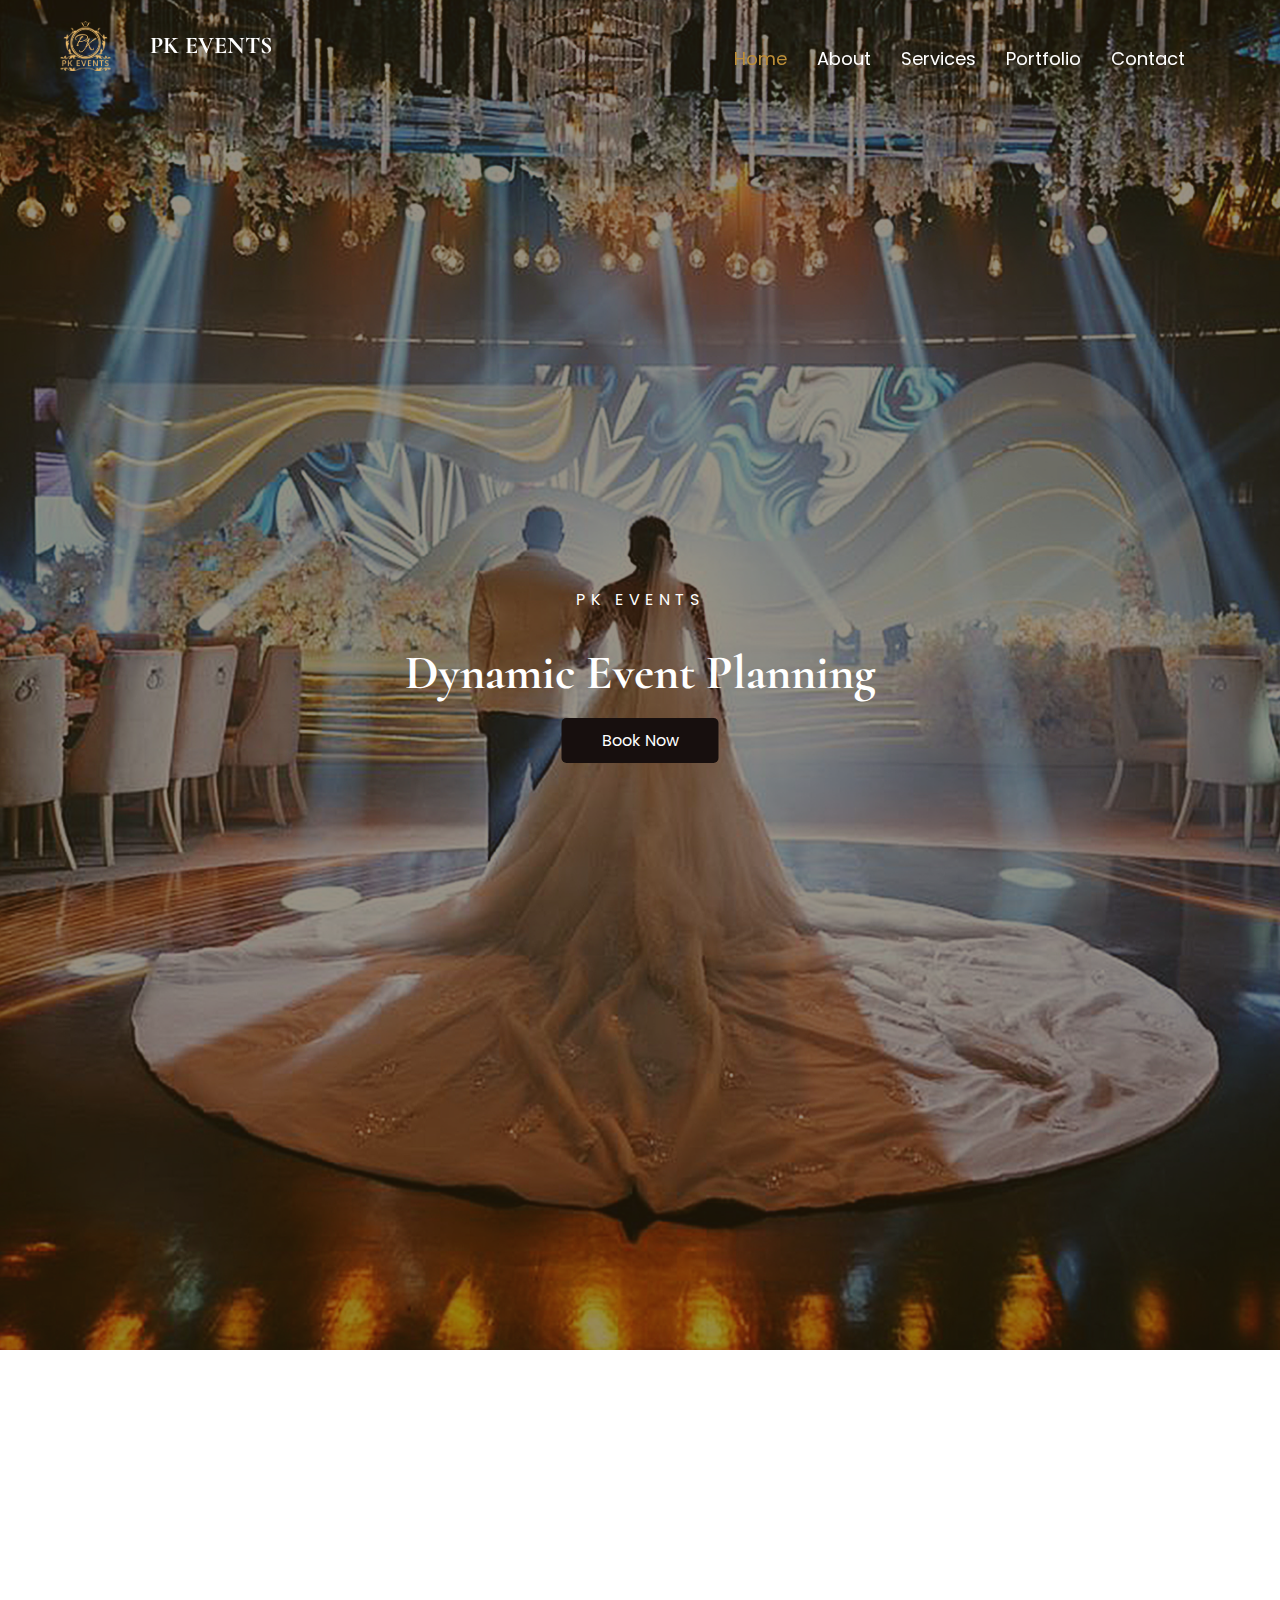
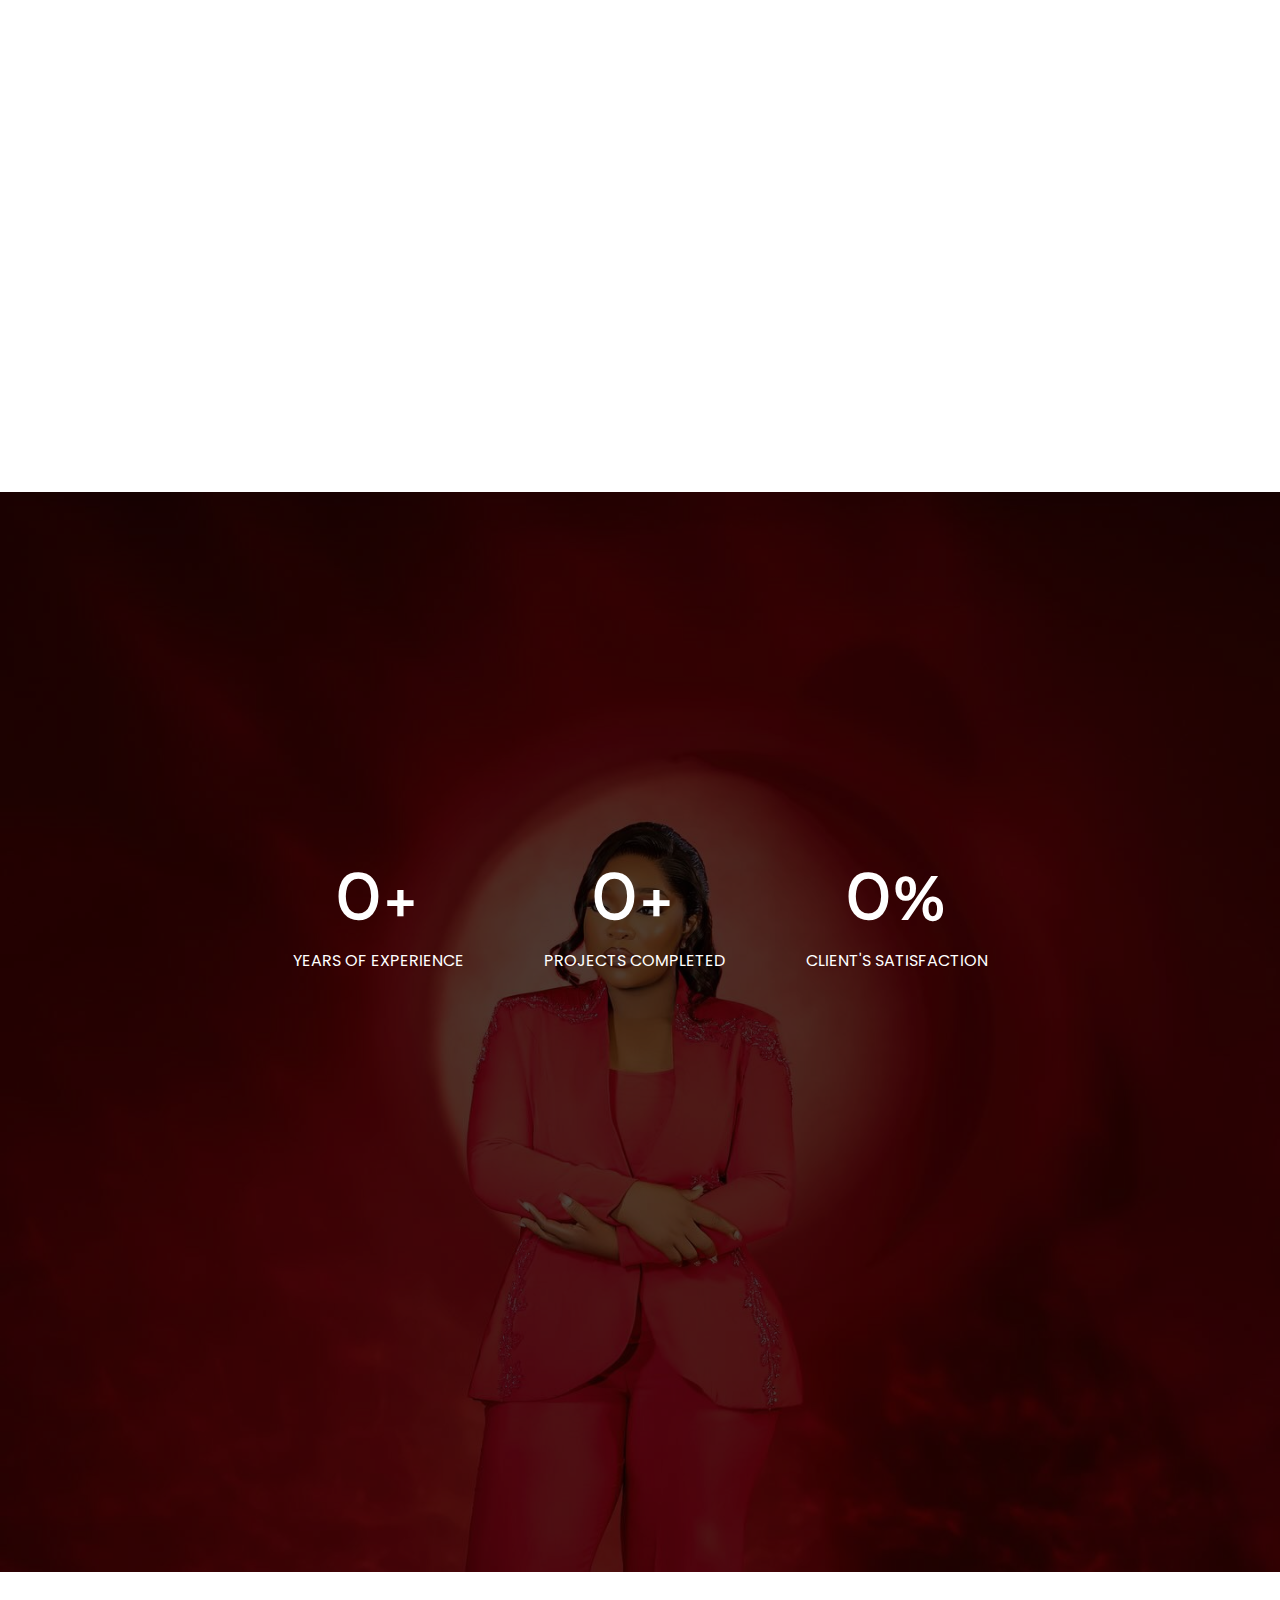
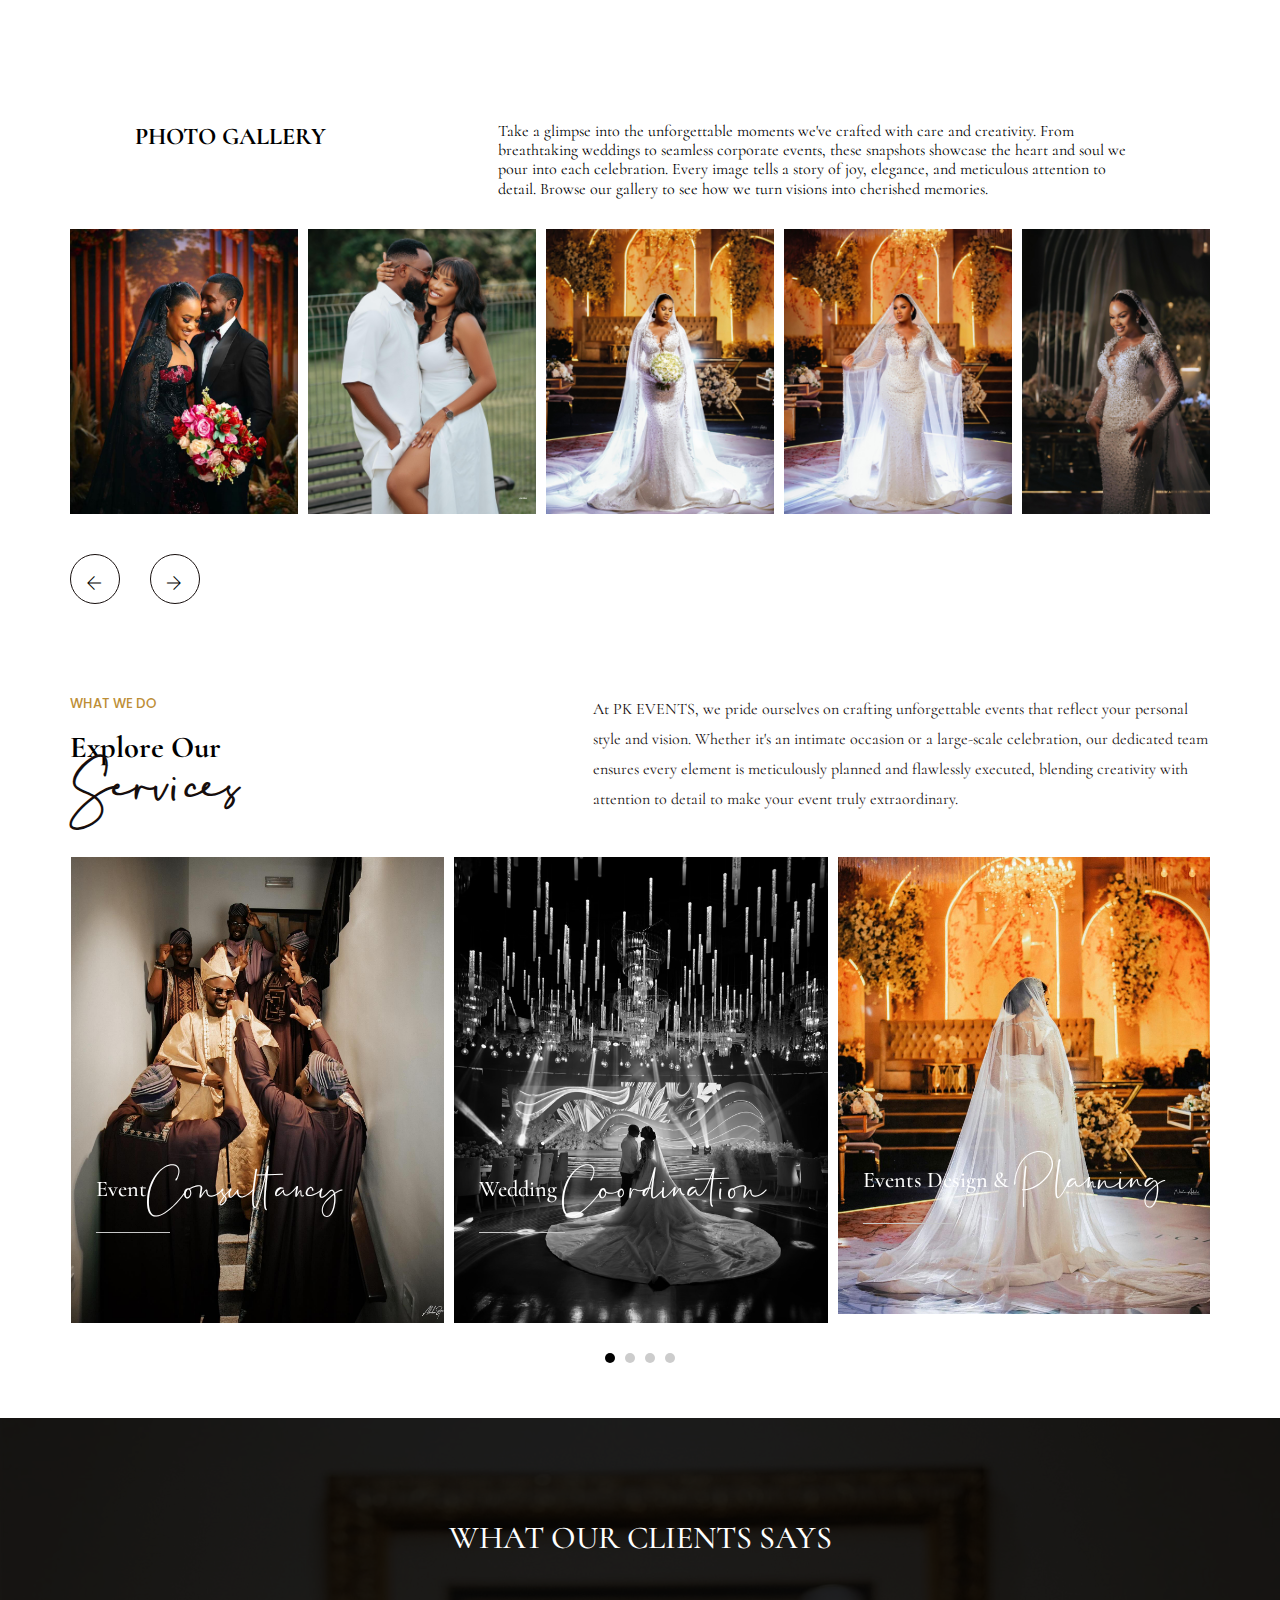
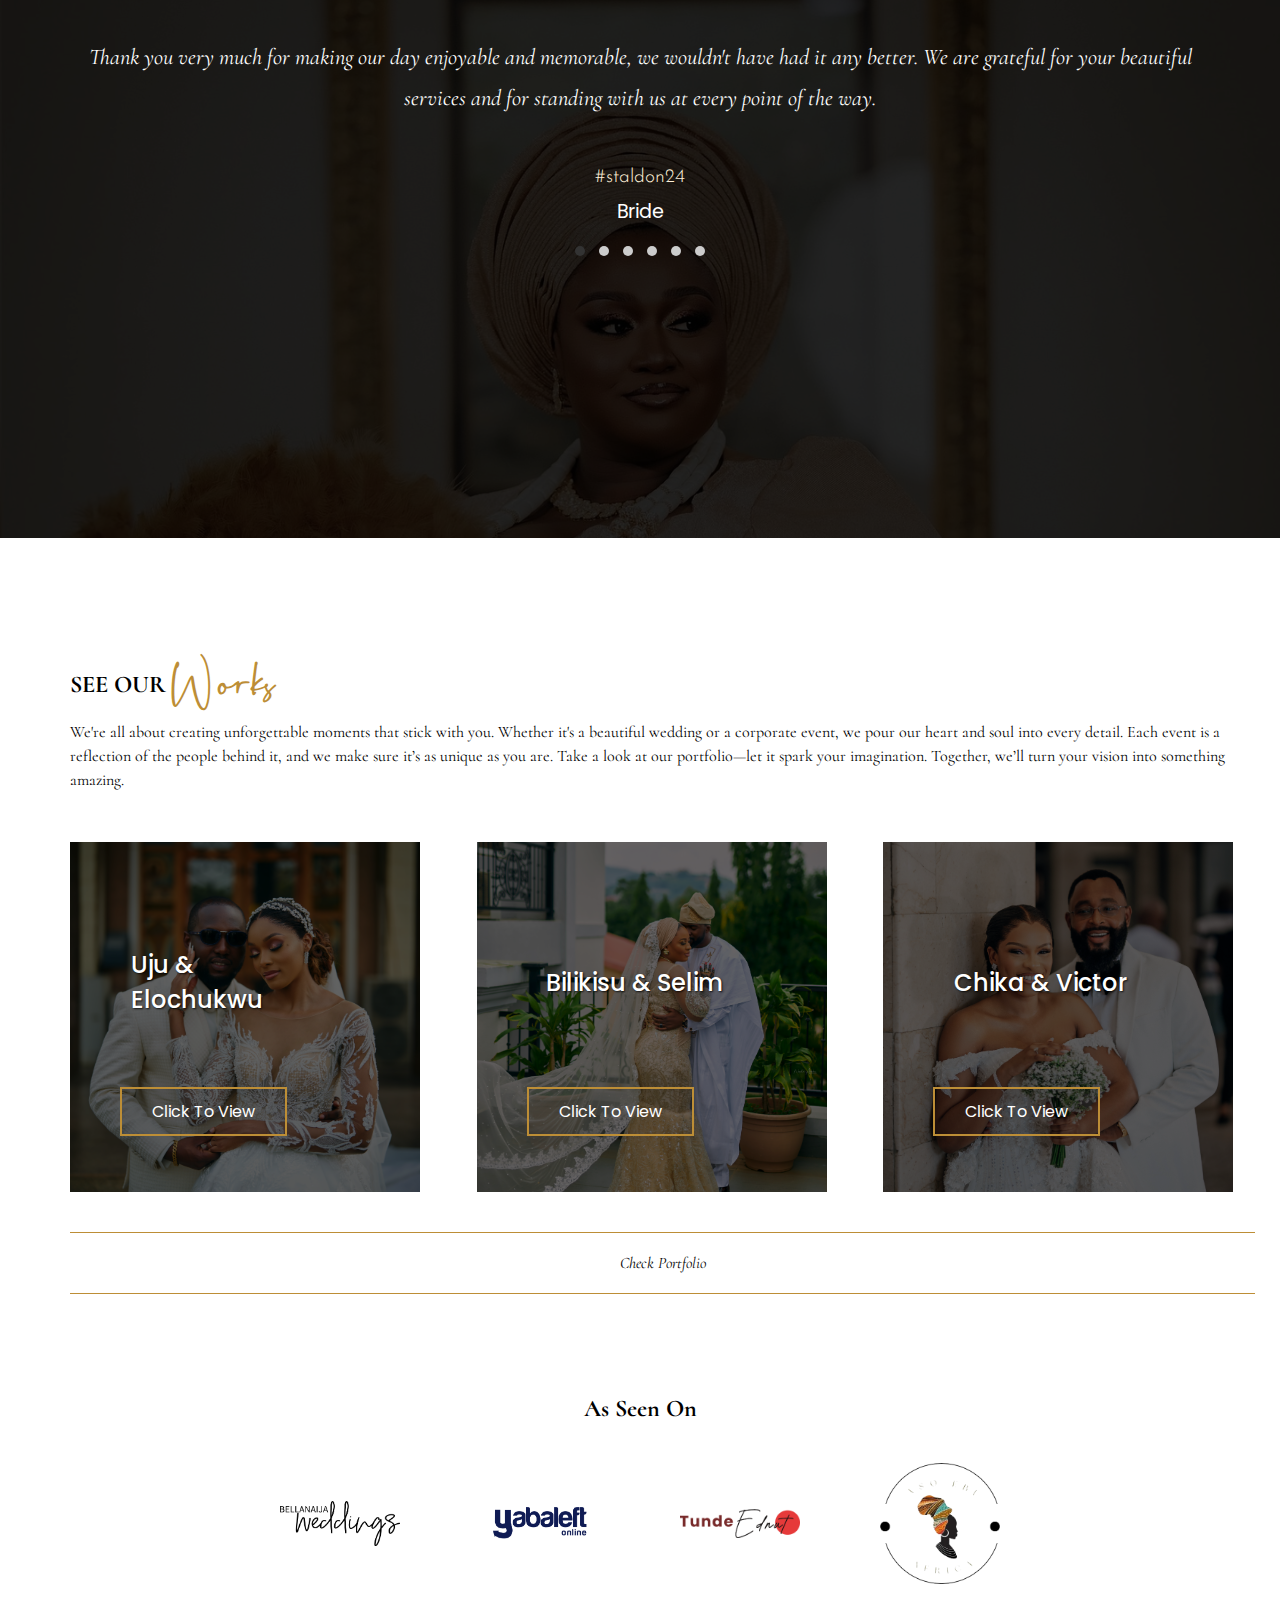
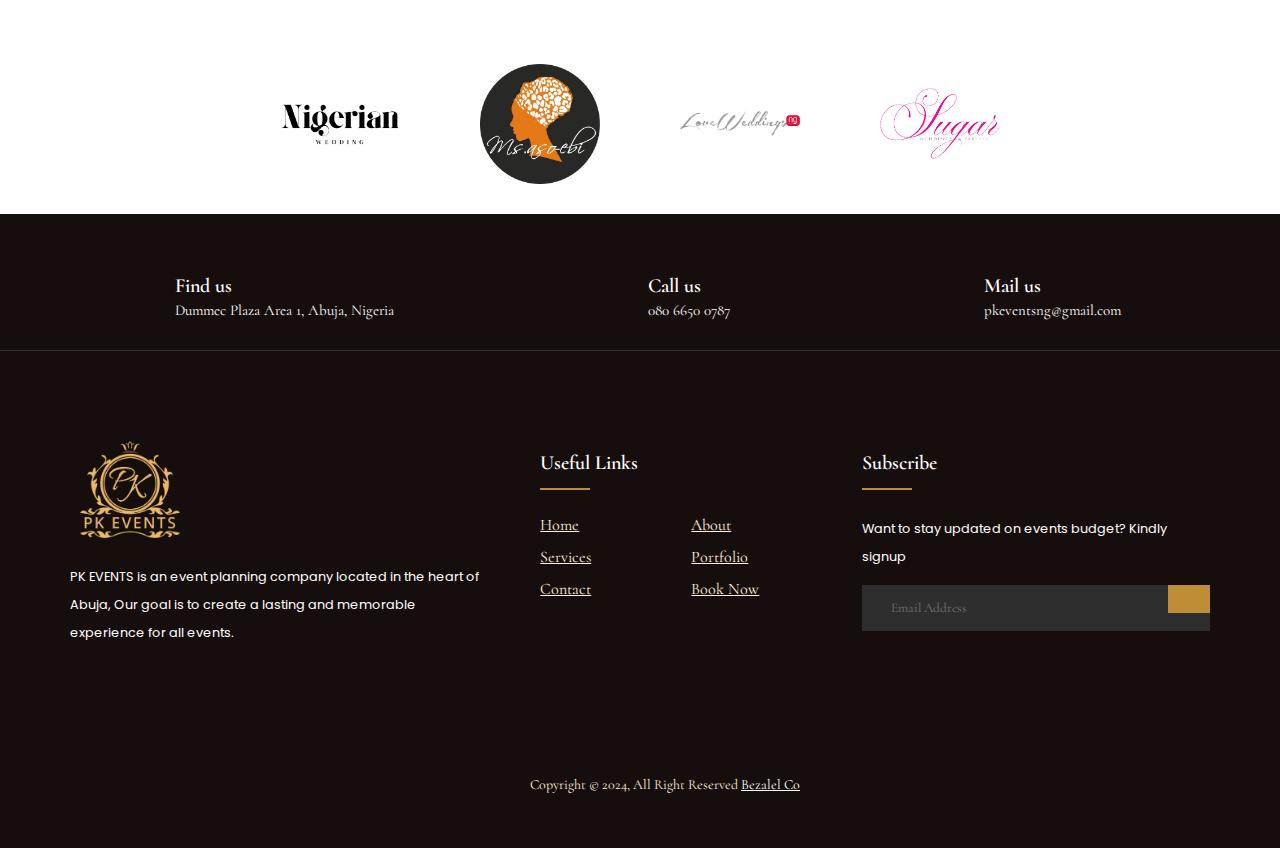
==== commit 116bb45b: "third commit" ====
--- a/index.html
+++ b/index.html
@@ -155,9 +155,9 @@
             <div class="wec1">
                 <h2 data-aos="fade-up">Greetings From <span>Pk Events</span></h2>
                 <p data-aos="fade-up" data-aos-delay="200">PK EVENTS is a bespoke event management company in Abuja servicing all the States in Nigeria.
-                    We offer a wide variety of services specifically designed to fit each type of event specific needs. We plan corporate events like conferences, business workshops, seminars etc. and social events like funerals, weddings, child dedication, bridal and baby shower, birthday, etc.
+                    We offer a wide variety of services specifically designed to fit each type of event specific needs. We plan corporate events like conferences, business workshops, seminars etc. and social events like weddings, child dedication, bridal and baby shower, birthday, etc.
                     We offer full service planning, partial planning, and day/month of coordination, vendor outsourcing and management, bridal styling and accessories, and ushering service.
-                    PK EVENTS is a brand that specializes in planning events that are classic, on schedule, and within our client's budget.</p>
+                    PK EVENTS is a brand that specializes in planning events that are luxury, on schedule, and within our client's budget.</p>
             </div>
     
             <div class="wec-image">
@@ -229,7 +229,7 @@
                 <img src="image/36.jpg" alt="image">
                 <img src="image/37.jpg" alt="image">
                 <img src="image/38.jpg" alt="image">
-                <img src="image/39.jpg" alt="image">
+                <!-- <img src="image/39.jpg" alt="image"> -->
                 <img src="image/40.jpg" alt="image">
                 <img src="image/41.jpg" alt="image">
                 <img src="image/42.jpg" alt="image">
@@ -405,26 +405,31 @@
 
             <div class="father-category">
 
-                <div class="category-section">
-                  
-                  <div class="image-container2">
-                      <img src="image/27.jpg" alt="wedding Image 1" class="image image1">
-                      <img src="image/28.jpg" alt="wedding Image 2" class="image image2">
-                  </div>
-                  <h2>Bilikisu & Selim</h2>
-                  <a href="selim.html"><button>Click To View</button></a>
-                </div>
-      
+                
       
       
                 <div class="category-section">
+              
+                    <div class="image-container2">
+                        <img src="image/23.jpg" alt="wedding Image 1" class="image image1">
+                        <img src="image/24.jpg" alt="wedding Image 2" class="image image2">
+                    </div>
+                    <h2>Uju & Elochukwu</h2>
+                    <a href="uju.html"><button>Click To View</button></a>
+                    
+          
+          
+                </div>
+
+
+                <div class="category-section">
                   
                     <div class="image-container2">
-                        <img src="image/19.jpg" alt="wedding Image 1" class="image image1">
-                        <img src="image/20.jpg" alt="wedding Image 2" class="image image2">
-                    </div>
-                    <h2>Alaere & Stanley</h2>
-                    <a href="alaere.html"><button>Click To View</button></a>
+                        <img src="image/27.jpg" alt="wedding Image 1" class="image image1">
+                        <img src="image/28.jpg" alt="wedding Image 2" class="image image2">
+                    </div>
+                    <h2>Bilikisu & Selim</h2>
+                    <a href="selim.html"><button>Click To View</button></a>
                 </div>
       
       
